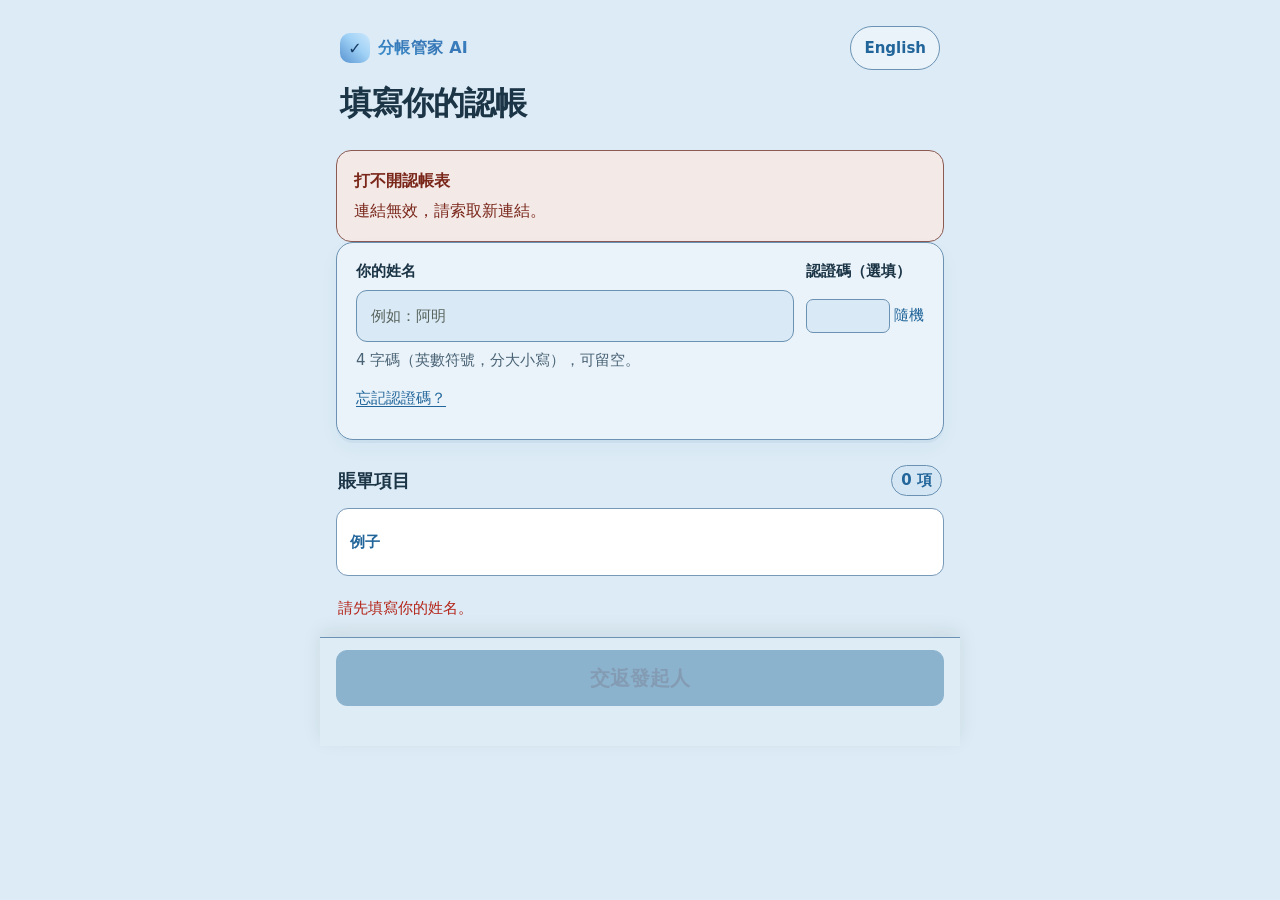
==== claim.html @ b89db708 "Add numbered labels to receipt entry methods" ====
<!doctype html>
<html lang="zh-HK">
<head>
  <meta charset="utf-8">
  <meta name="viewport" content="width=device-width, initial-scale=1, viewport-fit=cover">
  <meta name="theme-color" content="#3f94d0">
  <meta name="description" content="在手機上填寫賬單項目認帳，按一下就交返發起人。">
  <meta name="apple-mobile-web-app-capable" content="yes">
  <meta name="mobile-web-app-capable" content="yes">
  <meta name="apple-mobile-web-app-title" content="分帳管家">
  <title>賬單認帳｜分帳管家 AI</title>
  <link rel="manifest" href="./manifest.webmanifest?v=v182-step-one-method-badges-20261117">
  <link rel="apple-touch-icon" href="./icons/apple-touch-icon.png" sizes="180x180">
  <link rel="icon" href="./icons/icon.svg" type="image/svg+xml">
  <link rel="icon" href="./icons/favicon-32.png" type="image/png" sizes="32x32">
  <link rel="icon" href="./icons/favicon-16.png" type="image/png" sizes="16x16">
  <link rel="shortcut icon" href="./icons/favicon.ico" type="image/x-icon">
  <style>
    :root {
      color-scheme: light;
      --green: #3f94d0;
      --green-dark: #21659a;
      --green-soft: #d8eaf6;
      --ink: #1b3446;
      --muted: #496275;
      --line: #6b92b3;
      --paper: #eaf3f9;
      --page: #dcebf5;
      --danger: #b42318;
      font-family: -apple-system, BlinkMacSystemFont, "Segoe UI", "Noto Sans HK", "PingFang HK", sans-serif;
    }
    * { box-sizing: border-box; }
    html { background: var(--page); }
    body { margin: 0; color: var(--ink); background: var(--page); -webkit-font-smoothing: antialiased; }
    button, input, textarea, select { font: inherit; }
    .page { width: min(100%, 640px); margin: 0 auto; padding: 0 16px calc(28px + env(safe-area-inset-bottom)); }
    .hero { padding: calc(22px + env(safe-area-inset-top)) 4px 18px; }
    .hero-top { display: flex; align-items: center; justify-content: space-between; gap: 12px; }
    .language-toggle { min-height: 40px; padding: 8px 12px; border: 1px solid var(--line); border-radius: 999px; color: var(--green-dark); background: white; font-size: 13px; font-weight: 750; cursor: pointer; }
    .brand { display: inline-flex; align-items: center; gap: 8px; color: var(--green-dark); font-size: 13px; font-weight: 800; letter-spacing: .02em; }
    .brand-mark { display: grid; place-items: center; width: 30px; height: 30px; border-radius: 10px; background: var(--green); color: white; font-size: 16px; }
    h1 { margin: 14px 0 6px; font-size: clamp(25px, 7vw, 32px); line-height: 1.2; letter-spacing: -.03em; }
    .hero .activity-title { margin: 0 0 4px; color: var(--green-dark); font-size: 15px; font-weight: 800; line-height: 1.45; overflow-wrap: anywhere; }
    .hero .expiry-countdown { margin: 0; color: #21659a; font-size: 15px; font-weight: 750; line-height: 1.5; }
    .expired-panel { margin: 0 0 14px; padding: 17px; color: #7a271a; border: 1px solid #b56b61; border-radius: 15px; background: #f3e9e7; line-height: 1.6; }
    .expired-panel strong { display: block; margin-bottom: 4px; }
    .hero p { margin: 0; color: var(--muted); font-size: 15px; line-height: 1.55; }
    .panel { margin: 0 0 14px; padding: 18px; border: 1px solid var(--line); border-radius: 18px; background: var(--paper); box-shadow: 0 5px 18px rgba(19, 53, 38, .045); }
    .notice { display: flex; gap: 11px; align-items: flex-start; color: #305b48; background: var(--green-soft); border-color: #c8e6d5; font-size: 15px; line-height: 1.55; }
    .notice .icon { flex: 0 0 auto; font-size: 18px; }
    .field-label, legend { display: block; margin: 0 0 8px; font-size: 15px; font-weight: 750; }
    .hint { margin: 7px 0 0; color: var(--muted); font-size: 15px; line-height: 1.5; }
    .quantity-unit-fields { display: grid; gap: 7px; }
    .quantity-unit-labels, .qty-row { display: grid; grid-template-columns: minmax(0, 1fr) minmax(92px, 28%); align-items: end; gap: 9px; }
    .quantity-unit-labels .field-label { margin: 0; }
    .qty-row .qty-control { min-width: 0; }
    .name-input, .qty-input, .preview {
      width: 100%; min-height: 48px; border: 1px solid #b9c9c0; border-radius: 12px; background: white; color: var(--ink);
      outline: none; transition: border-color .15s, box-shadow .15s;
    }
    .name-input, .qty-input { padding: 12px 13px; font-size: 16px; }
    .name-input:focus, .qty-input:focus, .preview:focus { border-color: var(--green); box-shadow: 0 0 0 3px rgba(8,127,91,.13); }
    .items-heading { display: flex; align-items: center; justify-content: space-between; gap: 10px; margin: 22px 2px 10px; }
    .items-heading h2 { margin: 0; font-size: 17px; }
    .count { flex: 0 0 auto; padding: 5px 9px; border-radius: 999px; color: var(--green-dark); background: var(--green-soft); font-size: 12px; font-weight: 750; }
    .session-note { margin: 0 2px 10px; color: #21659a; font-size: 15px; line-height: 1.5; }
    .same-link-result { position: fixed; top: 0; left: 0; z-index: 40; width: 100%; height: 100dvh; min-height: 0; border: 0; border-radius: 0; background: white; }
    .result-add-person-panel { position: fixed; right: 0; bottom: 0; left: 0; z-index: 50; padding: 10px 14px calc(10px + env(safe-area-inset-bottom)); border-top: 1px solid #c4ddf0; background: rgba(237,245,252,.98); box-shadow: 0 -4px 16px rgba(41,78,122,.12); }
    .result-add-person-panel[hidden] { display: none; }
    .result-add-person-inner { display: flex; align-items: center; gap: 12px; max-width: 640px; margin: 0 auto; }
    .result-add-person-copy { flex: 1; min-width: 0; }
    .result-add-person-title { display: block; color: #2f6a99; font-size: 15px; font-weight: 850; }
    .result-add-person-description { margin: 3px 0 0; color: #294e73; font-size: 15px; line-height: 1.4; }
    .result-add-person-panel .button { flex: 0 0 auto; min-height: 44px; padding: 8px 12px; white-space: nowrap; }
    .result-add-person-panel .result-language-toggle { flex: 0 0 auto; min-height: 44px; padding: 7px 9px; font-size: 15px; }
    @media (max-width: 440px) { .result-add-person-inner { gap: 8px; } .result-add-person-panel .button { min-width: 86px; padding: 8px 9px; font-size: 15px; } }
    .revision-panel { padding: 18px; margin-bottom: 16px; border: 1px solid #bd963d; border-radius: 15px; background: #fff8e6; color: #66491a; line-height: 1.6; }
    .revision-panel h2 { margin: 0 0 8px; font-size: 19px; }
    .revision-panel p { margin: 0 0 12px; }
    .revision-panel #return-main-app { display: block; width: 100%; margin-top: 10px; text-align: center; text-decoration: none; }
    .revision-panel .add-another-person-button { display: block; width: auto; min-height: 44px; margin: 2px 0 0 auto; padding: 8px 0; font-size: 15px; font-weight: 700; }
    .revision-actions { margin-bottom: 14px; }
    .revision-actions .button { width: 100%; }
    .name-input[readonly] { background: #eef3ef; color: #365044; }
    .identity-row { display: grid; grid-template-columns: minmax(0, 1fr) 118px; gap: 12px; align-items: end; }
    .identity-row.legacy-code { grid-template-columns: minmax(0, 1fr) minmax(128px, 44%); }
    .identity-row.editing { grid-template-columns: minmax(0, 1fr); }
    .identity-row > div { min-width: 0; }
    .identity-row .field-label { min-height: 22px; margin-bottom: 6px; font-size: 15px; }
    .code-label-row { display: flex; align-items: center; justify-content: space-between; gap: 4px; }
    .code-label-row .field-label { margin-bottom: 6px; font-size: 15px; white-space: nowrap; }
    .code-input-row { display: flex; min-height: 52px; align-items: center; gap: 4px; }
    .text-action { display: inline-flex; min-height: 44px; align-items: center; justify-content: center; border: 0; padding: 4px 0; background: transparent; color: #21659a; font-size: 15px; line-height: 1.4; cursor: pointer; text-decoration: underline; text-underline-offset: 3px; }
    .text-action:focus-visible { outline: 3px solid rgba(41,78,122,.3); outline-offset: 2px; border-radius: 3px; }
    .code-input-row .text-action { flex: 0 0 auto; font-size: 15px; text-decoration: none; }
    .identity-row .pin-input { flex: 0 0 84px; width: 84px; min-height: 34px; height: 34px; border-radius: 7px; padding: 5px 8px; text-align: center; font: 16px/1.2 ui-monospace, SFMono-Regular, Menlo, monospace; letter-spacing: normal; font-variant-numeric: tabular-nums; background-image: none; }
    .identity-row .legacy-password { width: 100%; min-height: 52px; padding: 13px 10px; font-size: 16px; letter-spacing: normal; }
    .identity-tools, .recovery-tools { display: flex; align-items: center; gap: 14px; flex-wrap: wrap; margin-top: 5px; }
    .identity-hint { margin-top: 7px; font-size: 15px; }
    .identity-feedback { margin: 7px 0 0; color: var(--danger); font-size: 15px; line-height: 1.5; }
    .identity-feedback:empty { display: none; }
    .recovery-tools { padding-top: 5px; }
    .recovery-details { margin-top: 10px; font-size: 15px; color: var(--muted); }
    .recovery-details summary { cursor: pointer; }
    .recovery-details .field-label { margin-top: 10px; font-size: 15px; }
    .auth-actions { display: flex; gap: 10px; margin-top: 12px; }
    .auth-actions .button { flex: 1; }
    .auth-status { color: #b42318; font-size: 15px; line-height: 1.5; }
    .item-list { display: grid; gap: 11px; }
    .item-card { padding: 15px; border: 1px solid var(--line); border-radius: 15px; background: white; }
    .item-heading { display: flex; align-items: flex-start; gap: 11px; }
    .item-id { flex: 0 0 auto; display: grid; place-items: center; width: 35px; height: 35px; border-radius: 11px; background: #edf4ef; color: var(--green-dark); font-size: 15px; font-weight: 850; }
    .item-title { min-width: 0; margin: 1px 0 0; font-size: 16px; line-height: 1.4; overflow-wrap: anywhere; }
    .item-original { margin: 5px 0 0 46px; color: var(--muted); font-size: 15px; line-height: 1.5; overflow-wrap: anywhere; }
    .item-meta { margin: 4px 0 0 46px; color: var(--muted); font-size: 15px; }
    fieldset { min-width: 0; margin: 15px 0 12px; padding: 0; border: 0; }
    legend { margin-bottom: 8px; font-size: 15px; color: var(--muted); }
    .qty-input { flex: 1; min-width: 0; }
    .form-feedback { min-height: 19px; margin: 9px 2px 0; color: var(--danger); font-size: 15px; line-height: 1.4; }
    .preview-panel { margin-top: 18px; }
    .preview-title { margin: 0 0 5px; font-size: 17px; }
    .preview-subtitle { margin: 0 0 12px; color: var(--muted); font-size: 15px; line-height: 1.5; }
    .preview { min-height: 150px; padding: 12px; resize: vertical; font-family: ui-monospace, SFMono-Regular, Menlo, monospace; font-size: 14px; line-height: 1.6; }
    .actions { display: grid; grid-template-columns: minmax(0, 1fr) auto minmax(0, 1fr); gap: 9px; margin-top: 12px; }
    .button { min-height: 48px; padding: 11px 10px; border: 1px solid var(--green); border-radius: 12px; color: var(--green-dark); background: white; font-size: 14px; font-weight: 750; cursor: pointer; -webkit-tap-highlight-color: transparent; }
    .button.primary { color: white; background: var(--green); }
    .button:active { transform: scale(.985); }
    .button:disabled { opacity: .45; cursor: not-allowed; transform: none; }
    .share-help { margin: 11px 2px 0; color: var(--muted); font-size: 15px; line-height: 1.55; }
    .load-error { padding: 17px; color: #7a271a; border: 1px solid #f4c7c3; border-radius: 15px; background: #fff4f2; line-height: 1.6; }
    .load-error strong { display: block; margin-bottom: 4px; }
    .footer { padding: 8px 4px 0; color: #73817b; text-align: center; font-size: 11px; line-height: 1.5; }
    .toast { position: fixed; z-index: 10; left: 50%; bottom: calc(18px + env(safe-area-inset-bottom)); width: max-content; max-width: calc(100% - 32px); padding: 12px 16px; transform: translateX(-50%); border-radius: 12px; color: white; background: #173c2e; box-shadow: 0 8px 26px rgba(0,0,0,.2); font-size: 14px; font-weight: 700; }
    [hidden] { display: none !important; }
    @media (max-width: 380px) {
      .panel { padding: 15px; }
      .actions { grid-template-columns: 1fr; }
    }

    /* Mobile-first, high-contrast blue-gray surfaces for friend links. */
    :root {
      --green: #3f94d0;
      --green-dark: #21659a;
      --green-soft: #d8eaf6;
      --ink: #1b3446;
      --muted: #496275;
      --line: #6b92b3;
      --paper: #eaf3f9;
      --page: #dcebf5;
    }
    html, body { background: var(--page); }
    body { color: var(--ink); }
    .page { padding-right: 16px; padding-left: 16px; }
    .hero { padding-top: calc(26px + env(safe-area-inset-top)); padding-bottom: 22px; }
    .hero-top { min-width: 0; }
    .language-toggle {
      min-height: 44px; padding: 9px 13px; border: 1px solid var(--line);
      color: var(--green-dark); background: var(--paper); font-size: 15px;
    }
    .brand { color: var(--green-dark); }
    h1 { color: var(--ink); font-weight: 800; }
    .hero p { color: var(--muted); }
    .panel {
      margin-bottom: 16px; padding: 19px; border: 1px solid var(--line);
      border-radius: 17px; background: var(--paper);
      box-shadow: 0 3px 0 rgba(50, 111, 174, .07), 0 8px 20px rgba(50, 111, 174, .04);
    }
    .notice {
      color: #254b3a; background: #e7eee9; border-color: #5a9271;
      font-size: 15px; line-height: 1.6;
    }
    .field-label, legend { color: var(--ink); font-size: 15px; font-weight: 750; }
    .hint { color: var(--muted); font-size: 15px; }
    .name-input, .qty-input, .preview {
      border: 1px solid #86b0d8; border-radius: 11px;
      background: #fff; color: var(--ink);
    }
    .name-input, .qty-input { min-height: 52px; padding: 13px 14px; font-size: 16px; }
    .name-input::placeholder, .qty-input::placeholder { color: #58645d; opacity: 1; }
    .name-input:focus, .qty-input:focus, .preview:focus {
      border-color: var(--green); box-shadow: 0 0 0 3px rgba(50,111,174,.2);
    }
    .items-heading { margin-top: 25px; margin-bottom: 12px; }
    .items-heading h2, .preview-title { color: var(--ink); font-size: 18px; font-weight: 800; }
    .count { color: var(--green-dark); background: #dce8e0; font-size: 15px; }
    .item-list { gap: 13px; }
    .item-card {
      padding: 16px; border: 1px solid #91afd0; border-radius: 14px;
      background: #fff; box-shadow: 0 2px 0 rgba(50, 111, 174, .06);
    }
    .claim-mode-fieldset { margin: 13px 0 12px; }
    .claim-mode-fieldset legend { margin-bottom: 7px; color: var(--muted); font-size: 15px; }
    .claim-mode-switch { display: grid; grid-template-columns: repeat(3, minmax(0, 1fr)); gap: 7px; }
    .claim-mode-option { min-height: 44px; padding: 8px 5px; border: 1px solid #86b0d8; border-radius: 10px; color: #21659a; background: #fff; font-size: 15px; font-weight: 750; cursor: pointer; }
    .claim-mode-option[aria-pressed="true"] { border-color: #21659a; color: #fff; background: #2b6f9f; box-shadow: inset 0 0 0 1px #21659a; }
    .claim-mode-option:focus-visible, .claim-examples summary:focus-visible { outline: 3px solid rgba(50,111,174,.35); outline-offset: 2px; }
    .claim-mode-hint { min-height: 20px; margin: 7px 0 0; color: var(--muted); font-size: 15px; line-height: 1.45; }
    .claim-examples { margin: 0 0 13px; padding: 11px 13px; border: 1px solid #789ab9; border-radius: 12px; background: #fff; color: var(--ink); }
    .claim-examples summary { display: flex; min-height: 44px; align-items: center; color: #21659a; font-size: 15px; font-weight: 800; cursor: pointer; }
    .claim-examples-content { padding-top: 7px; font-size: 15px; line-height: 1.55; }
    .claim-examples-content p { margin: 0 0 8px; }
    .claim-examples-content p:last-child { margin-bottom: 0; }
    .qty-input:disabled, .unit-select:disabled { color: #5e6b73; background: #e9eef2; opacity: 1; }
    .item-heading { gap: 12px; }
    .item-id {
      width: 38px; height: 38px; border: 1px solid var(--green-dark);
      border-radius: 10px; background: #dce8e0; color: var(--green-dark);
      font-size: 15px; font-weight: 850;
    }
    .item-title { color: var(--ink); font-weight: 700; overflow-wrap: anywhere; word-break: normal; }
    .item-original, .item-meta { color: var(--muted); overflow-wrap: anywhere; word-break: normal; }
    legend { color: var(--muted); }
    .qty-row { gap: 10px; }
    .form-feedback { font-size: 15px; }
    .preview-panel { margin-top: 20px; }
    .preview-subtitle { color: var(--muted); font-size: 15px; }
    .preview { min-height: 160px; padding: 13px; font-size: 16px; overflow-wrap: anywhere; }
    .actions { gap: 10px; margin-top: 14px; }
    .button {
      min-height: 50px; padding: 12px 11px; border: 1px solid var(--green-dark);
      border-radius: 11px; color: var(--green-dark); background: #fff;
      font-size: 15px; font-weight: 800; overflow-wrap: anywhere;
    }
    .button.primary { border-color: #2b6f9f; color: #fff; background: #2b6f9f; }
    .button:focus-visible, .language-toggle:focus-visible {
      outline: 3px solid rgba(50,111,174,.35); outline-offset: 2px;
    }
    .share-help { color: var(--muted); font-size: 15px; }
    .load-error { border-color: #8b5a53; background: #f3e9e7; }
    .footer { color: #4d5a53; }
    @media (max-width: 380px) {
      .page { padding-right: 12px; padding-left: 12px; }
      .panel { padding: 15px; }
      .actions { grid-template-columns: 1fr; }
      .item-original, .item-meta { margin-left: 0; }
    }
    /* Shared-link pages use blue as their primary accent, distinct from the green main app. */
    .button.primary:not(:disabled), .brand-mark {
      background-image: linear-gradient(to top right, #5793d1 0%, #9ed0f5 55%, #cde8fd 100%);
      background-color: #9ed0f5;
      border-color: #729fd3;
    }
    @supports ((-webkit-background-clip: text) or (background-clip: text)) {
      #brand-name {
        background-image: linear-gradient(to top right, #3f94d0 0%, #3676b6 55%, #3d82c1 100%);
        -webkit-background-clip: text;
        background-clip: text;
        color: transparent;
        -webkit-text-fill-color: transparent;
      }
    }
    .unit-select {
      width: 100%; min-width: 0; max-width: none; min-height: 52px;
      padding: 12px 23px 12px 10px; border: 1px solid #86b0d8; border-radius: 11px;
      background-color: #edf4fc; color: var(--green-dark); font-size: 16px; font-weight: 650;
      appearance: none; -webkit-appearance: none;
      background-image: url("data:image/svg+xml,%3Csvg xmlns='http://www.w3.org/2000/svg' width='12' height='12' viewBox='0 0 12 12'%3E%3Cpath d='m3 4.5 3 3 3-3' fill='none' stroke='%23326fae' stroke-width='1.6' stroke-linecap='round' stroke-linejoin='round'/%3E%3C/svg%3E");
      background-repeat: no-repeat; background-position: right 10px center; cursor: pointer;
    }
    .unit-select:not(.has-unit) { color: transparent; }
    .unit-select.has-unit { width: 100%; min-width: 0; }
    .unit-select:focus-visible { outline: 3px solid rgba(50,111,174,.2); outline-offset: 1px; }
    .unit-select option { color: var(--ink); background: #fff; }
    .unit-select option:disabled { color: #6f7f73; }
    .notice:not(.error) { color: #294f73; background: #edf5fc; border-color: #c4ddf0; }
    .notice:not(.error) .icon, .notice:not(.error) strong { color: #2f6a99; }
    /* Claim flow: blue identifies item information and supporting/copy actions. */
    .count {
      color: #21659a; background: #f0f7fd; border: 1px solid #8fb3d2;
    }
    .item-card { border-color: #8fb3d2; }
    .item-id {
      border-color: #7fa9cf; background: #f0f7fd; color: #21659a;
    }
    .preview-panel { background: #fff; border-color: #8fb3d2; }
    #copy-button:not(:disabled) {
      color: #21659a; background: #f6f9fd; border-color: #7fa9cf;
    }
    #copy-button:not(:disabled):hover { background: #f0f7fd; }
    .reply-choice-divider { display: flex; align-items: center; justify-content: center; color: var(--muted); font-size: 15px; font-weight: 600; line-height: 1.5; }
    /* Lighter green fills need dark labels for readable contrast. */
    .button.primary, .brand-mark { color: #173c63; }
    .submit-dock {
      position: sticky; bottom: 0; z-index: 8;
      margin: 18px -16px 0; padding: 12px 16px calc(12px + env(safe-area-inset-bottom));
      background: color-mix(in srgb, var(--page) 94%, #fff);
      border-top: 1px solid var(--line);
      box-shadow: 0 -6px 18px rgba(23, 35, 31, .08);
    }
    .submit-main {
      width: 100%; min-height: 56px; font-size: 20px; font-weight: 850;
    }
    .submit-status { min-height: 1.35em; margin: 8px 0 0; text-align: center; font-size: 15px; font-weight: 750; line-height: 1.45; color: var(--green-dark); }
    .submit-status.error { color: var(--danger); }
    .fallback-panel { margin-top: 8px; }
    .fallback-panel summary {
      cursor: pointer; font-size: 16px; font-weight: 800; color: #21659a;
    }
    .fallback-panel summary:focus-visible { outline: 3px solid rgba(41, 78, 122, .35); outline-offset: 3px; }
    #share-button:not(:disabled) {
      color: #21659a; background: #f6f9fd; border-color: #7fa9cf;
    }
    #share-button:not(:disabled):hover { background: #f0f7fd; }
    .qty-control { position: relative; flex: 1; min-width: 0; }
    .qty-control.picker-open { z-index: 30; }
    .qty-control .qty-input { width: 100%; padding-right: 58px; }
    .qty-picker-trigger {
      position: absolute; top: 50%; right: 7px; z-index: 2; transform: translateY(-50%);
      display: grid; place-items: center; width: 36px; height: 36px; padding: 0;
      border: 1px solid #7fa9cf; border-radius: 9px; color: #21659a; background: #f0f7fd;
      font-size: 18px; font-weight: 850; line-height: 1; cursor: pointer;
      touch-action: manipulation; -webkit-tap-highlight-color: transparent;
    }
    .qty-picker-trigger:focus-visible { outline: 3px solid rgba(41,78,122,.35); outline-offset: 2px; }
    .qty-picker {
      position: absolute; top: calc(100% + 5px); right: 0; z-index: 20;
      width: 88px; max-height: 200px; padding: 4px; overflow-y: auto;
      overscroll-behavior: contain; -webkit-overflow-scrolling: touch; touch-action: pan-y;
      border: 1px solid #7fa9cf; border-radius: 10px; background: #fff;
      box-shadow: 0 8px 20px rgba(23,35,31,.18);
    }
    .qty-picker-option {
      display: flex; align-items: center; justify-content: center; width: 100%; height: 38px; min-height: 38px; padding: 0;
      border: 0; border-radius: 7px; color: #21659a; background: transparent;
      font-size: 16px; font-weight: 750; cursor: pointer; touch-action: manipulation;
    }
    .qty-picker-option[aria-pressed="true"], .qty-picker-option:hover, .qty-picker-option:focus-visible {
      color: #203f67; background: #f0f7fd; outline: none;
    }
    @media (max-width: 380px) {
      .submit-dock { margin-left: -12px; margin-right: -12px; }
    }
    /* Dark, 1px outlines make the blue friend-link surfaces easier to distinguish. */
    .panel, .item-card, .preview-panel, .qty-picker { border-color: #6b92b3; }
    .panel, .item-card, .qty-picker { background-color: #eaf3f9; }
    .name-input, .qty-input, .preview, .unit-select { border-color: #6b92b3; background-color: #d9e9f5; }
    .name-input:focus, .qty-input:focus, .preview:focus, .unit-select:focus-visible { border-color: #2b5879; box-shadow: 0 0 0 2px rgba(51, 78, 104, .28); }
    .unit-select { background-image: url("data:image/svg+xml,%3Csvg xmlns='http://www.w3.org/2000/svg' width='12' height='12' viewBox='0 0 12 12'%3E%3Cpath d='m3 4.5 3 3 3-3' fill='none' stroke='%23334e68' stroke-width='1.6' stroke-linecap='round' stroke-linejoin='round'/%3E%3C/svg%3E"); }
    .notice:not(.error) { background: #deedf7; border-color: #6b92b3; }
    .count, .item-id { background: #d4e6f3; border-color: #6b92b3; }
    .name-input[readonly] { background: #d9e9f5; color: #2b5879; }
    .language-toggle, .button:not(.primary) { border-color: #6b92b3; background: #eaf3f9; }
    #copy-button:not(:disabled), #share-button:not(:disabled) { background: #d9e9f5; border-color: #6b92b3; }
    #copy-button:not(:disabled):hover, #share-button:not(:disabled):hover { background: #cfe2f1; }
    .button:focus-visible, .language-toggle:focus-visible, .qty-picker-trigger:focus-visible { outline: 2px solid #2b5879; outline-offset: 2px; }
    .qty-picker-trigger { background: #d4e6f3; border-color: #6b92b3; }
    .qty-picker-option[aria-pressed="true"], .qty-picker-option:hover, .qty-picker-option:focus-visible { background: #d4e6f3; }
    .result-add-person-panel { border-top-color: #6b92b3; background: rgba(193, 207, 219, .98); }
  </style>
  <!-- UI Refresh: visual-only layer. Remove this line to restore the original appearance. -->
  <link rel="stylesheet" href="./ui-refresh.css?v=v182-step-one-method-badges-20261117">
</head>
<body>
  <div class="page">
    <header class="hero">
      <div class="hero-top">
        <div class="brand"><span class="brand-mark" aria-hidden="true">✓</span><span id="brand-name">分帳管家 AI</span></div>
        <button id="language-toggle" class="language-toggle" type="button" aria-label="Switch language">English</button>
      </div>
      <h1 id="page-title">填寫你的認帳</h1>
      <p id="activity-title" class="activity-title" hidden></p>
      <p id="expiry-countdown" class="expiry-countdown" hidden></p>
    </header>

    <main>
      <section id="expired-panel" class="expired-panel" role="status" hidden>
        <strong id="expired-title">活動連結已失效</strong>
        <span id="expired-description">已超過有效期限，不能再填寫認帳。請向發起人索取新連結。</span>
      </section>
      <section id="load-error" class="load-error" role="alert" hidden>
        <strong id="error-title">打不開這份認帳表</strong>
        <span id="error-description">連結資料不完整或格式不正確。請向發起人索取最新的認帳連結。</span>
      </section>

      <section id="claim-auth-panel" class="panel" hidden aria-labelledby="claim-auth-title">
        <h2 id="claim-auth-title" class="preview-title">修改認帳</h2>
        <div class="identity-row">
          <div>
            <label id="auth-name-label" class="field-label" for="auth-name">你的姓名</label>
            <input id="auth-name" class="name-input" type="text" maxlength="60" readonly autocomplete="off">
          </div>
          <div>
            <div class="code-label-row">
              <label id="auth-password-label" class="field-label" for="auth-password">認證碼（選填）</label>
            </div>
            <div class="code-input-row">
              <input id="auth-password" class="name-input pin-input" type="text" inputmode="text" maxlength="4" pattern="[!-~]{4}" autocomplete="off" aria-describedby="claim-auth-description" autocapitalize="none" spellcheck="false">
              <button id="auth-random-code" class="text-action" type="button" hidden>隨機</button>
            </div>
          </div>
        </div>
        <p id="claim-auth-description" class="hint identity-hint">4 字碼（英數符號，分大小寫），可留空。</p>
        <div class="identity-tools">
          <button id="auth-legacy-mode" class="text-action" type="button">使用舊密碼</button>
          <button id="auth-reset" class="text-action" type="button" aria-expanded="false" aria-controls="auth-recovery">忘記認證碼？</button>
        </div>
        <div id="auth-recovery" hidden>
          <div class="recovery-tools">
            <button id="auth-retry" class="text-action" type="button">再試一次</button>
            <button id="auth-new-name" class="text-action" type="button">重新填寫（另一暱稱）</button>
          </div>
          <details id="auth-code-row" class="recovery-details">
            <summary id="auth-owner-reset-label">已有發起人確認碼？</summary>
          <label id="auth-code-label" class="field-label" for="auth-setup-code">發起人確認碼</label>
          <input id="auth-setup-code" class="name-input" type="text" maxlength="128" autocomplete="off" autocapitalize="none" spellcheck="false">
            <p id="auth-code-hint" class="hint">填確認碼，再喺上面揀新認證碼。</p>
          </details>
        </div>
        <p id="claim-auth-status" class="auth-status" role="status" aria-live="polite"></p>
        <div class="auth-actions">
          <button id="auth-confirm" class="button primary" type="button">開啟認帳</button>
          <button id="auth-cancel" class="button" type="button">返回結果</button>
        </div>
      </section>
      <section id="revision-waiting" class="revision-panel" role="status" hidden>
        <h2 id="revision-waiting-title">認帳已修改，等候重新結算</h2>
        <p id="revision-waiting-description">發起人收到新認帳後會重新計算。結果更新後，仍會顯示喺同一條連結。</p>
        <button id="edit-claim-again" class="button" type="button">再次修改認帳</button>
        <a id="return-main-app" data-testid="return-main-app" class="button" href="./" hidden>返回主程式</a>
        <button id="add-another-person-waiting" class="text-action add-another-person-button" type="button" data-testid="add-another-person-waiting">同一手機新增另一位</button>
      </section>
      <div id="revision-actions" class="revision-actions" hidden>
        <button id="cancel-claim-edit" class="button" type="button">返回結果</button>
        <p id="revision-edit-hint" class="hint">保留同一姓名；重新提交會取代之前嘅認帳。</p>
      </div>
      <p id="claim-storage-warning" class="load-error" role="status" hidden>此瀏覽器未能保存填寫資料；重新開啟後可能需要再填。</p>
      <div id="claim-content" hidden>
        <form id="claim-form" novalidate>
          <section class="panel">
            <div class="identity-row">
              <div>
                <label id="person-label" class="field-label" for="person-name">你的姓名</label>
                <input id="person-name" class="name-input" type="text" maxlength="60" autocomplete="name" placeholder="例如：阿明" required>
              </div>
              <div id="first-password-fields">
                <div class="code-label-row">
                  <label id="first-password-label" class="field-label" for="claim-password">認證碼（選填）</label>
                </div>
                <div class="code-input-row">
                  <input id="claim-password" class="name-input pin-input" type="text" inputmode="text" maxlength="4" pattern="[!-~]{4}" autocomplete="off" aria-describedby="first-password-hint" autocapitalize="none" spellcheck="false">
                  <button id="random-code" class="text-action" type="button">隨機</button>
                </div>
              </div>
            </div>
            <p id="first-password-hint" class="hint identity-hint">4 字碼（英數符號，分大小寫），可留空。</p>
            <p id="person-hint" class="hint" hidden>填發起人認得的名字。</p>
            <div id="first-identity-tools" class="identity-tools">
              <button id="first-legacy-mode" class="text-action" type="button">使用舊密碼</button>
              <button id="first-forgot-code" class="text-action" type="button" aria-expanded="false" aria-controls="first-recovery">忘記認證碼？</button>
              <button id="first-retrieve" class="text-action" type="button" hidden>搵返認帳</button>
            </div>
            <p id="first-identity-status" class="identity-feedback" role="status" aria-live="polite"></p>
            <div id="first-recovery" hidden>
              <div class="recovery-tools">
                <button id="first-retry" class="text-action" type="button">再試一次</button>
                <button id="first-new-name" class="text-action" type="button">重新填寫（另一暱稱）</button>
              </div>
              <details id="first-code-row" class="recovery-details" hidden>
                <summary id="first-owner-reset-label">已有發起人確認碼？</summary>
                <label id="first-code-label" class="field-label" for="first-setup-code">發起人確認碼</label>
                <input id="first-setup-code" class="name-input" type="text" maxlength="128" autocomplete="off" autocapitalize="none" spellcheck="false">
                <p id="first-code-hint" class="hint">填確認碼，再喺上面揀新認證碼。</p>
              </details>
            </div>
          </section>

          <div class="items-heading">
            <h2 id="items-title">賬單項目</h2>
            <span id="item-count" class="count"></span>
          </div>
          <p id="session-note" class="session-note" hidden>填好後請保留此連結；主辦人計完帳，同一條連結會顯示結果。</p>
          <details id="claim-examples" class="claim-examples">
            <summary id="claim-examples-title">例子</summary>
            <div class="claim-examples-content">
              <p id="claim-example-unit"></p>
              <p id="claim-example-shared"></p>
            </div>
          </details>
          <section id="item-list" class="item-list" aria-label="賬單項目"></section>
          <p id="form-feedback" class="form-feedback" role="status" aria-live="polite"></p>

          <details id="fallback-panel" class="panel preview-panel fallback-panel">
            <summary id="fallback-summary">WhatsApp 後備</summary>
            <h2 id="preview-title" class="preview-title">認帳回覆預覽</h2>
            <p id="preview-subtitle" class="preview-subtitle">自動提交失敗時可用。</p>
            <textarea id="reply-preview" class="preview" readonly aria-label="認帳回覆文字預覽" placeholder="填姓名和數量後，回覆會顯示於此。"></textarea>
            <div class="actions">
              <button id="share-button" class="button" type="button" disabled>分享回覆</button>
              <span id="reply-choice-divider" class="reply-choice-divider">或</span>
              <button id="copy-button" class="button" type="button" disabled>複製回覆文字</button>
            </div>
            <p id="share-help" class="share-help">WhatsApp 打開草稿後，請按傳送。</p>
          </details>
        </form>
      </div>
    </main>

    <div id="submit-dock" class="submit-dock" hidden>
      <button id="submit-button" class="button primary submit-main" type="button" disabled>交返發起人</button>
      <p id="submit-status" class="submit-status" role="status" aria-live="polite"></p>
    </div>
  </div>
  <section id="result-add-person-panel" class="result-add-person-panel" role="region" aria-labelledby="result-add-person-title" hidden>
    <div class="result-add-person-inner">
      <div class="result-add-person-copy">
        <strong id="result-add-person-title" class="result-add-person-title">漏咗朋友？可補加另一位</strong>
        <p id="result-add-person-description" class="result-add-person-description">新朋友可用同一條連結填姓名和認帳；原有認帳不會被改。</p>
      </div>
      <button id="result-language-toggle" class="language-toggle result-language-toggle" type="button" aria-label="切換至 English">English</button>
      <button id="add-another-person" class="button primary" type="button" data-testid="add-another-person">新增一位</button>
    </div>
  </section>
  <div id="toast" class="toast" role="status" aria-live="polite" hidden></div>

  <script src="./share-config.js"></script>
  <script src="./bill-share-api.js?v=v107-code-focus-visible"></script>
  <script src="./claim-relay.js?v=v107-code-focus-visible"></script>
  <script src="./claim-revisions.js?v=v107-code-focus-visible"></script>
  <script>
    (() => {
      const loadError = document.getElementById('load-error');
      const content = document.getElementById('claim-content');
      const activityTitle = document.getElementById('activity-title');
      const expiryCountdown = document.getElementById('expiry-countdown');
      const expiredPanel = document.getElementById('expired-panel');
      const sessionNote = document.getElementById('session-note');
      const form = document.getElementById('claim-form');
      const itemList = document.getElementById('item-list');
      const itemCount = document.getElementById('item-count');
      const nameInput = document.getElementById('person-name');
      const feedback = document.getElementById('form-feedback');
      const preview = document.getElementById('reply-preview');
      const shareButton = document.getElementById('share-button');
      const copyButton = document.getElementById('copy-button');
      const submitButton = document.getElementById('submit-button');
      const submitStatus = document.getElementById('submit-status');
      const submitDock = document.getElementById('submit-dock');
      const fallbackPanel = document.getElementById('fallback-panel');
      const toastElement = document.getElementById('toast');
      const languageButton = document.getElementById('language-toggle');
      const resultLanguageButton = document.getElementById('result-language-toggle');
      let toastTimer;
      let items = [];
      let relayRoom = null;
      let linkMetadata = null;
      let isExpired = false;
      let expiryTimer = null;
      let sessionPollTimer = null;
      let sessionPollBusy = false;
      let serverTimeAnchorMs = null;
      let serverTimeAnchorPerf = null;
      let showingSharedResult = false;
      let renderedResultRevision = 0;
      let resultFrame = null;
      let latestSession = null;
      let editingClaim = false;
      let lockedClaimName = '';
      let submittedClaim = null;
      let pendingClaim = null;
      let friendStorageKey = '';
      let submitting = false;
      let lastSubmittedSignature = '';
      let authOpen = false;
      let authBusy = false;
      let authGeneration = 0;
      let authStatus = null;
      let authResetMode = false;
      let authLegacyMode = false;
      let firstStatus = null;
      let firstLegacyMode = false;
      let firstStatusGeneration = 0;
      let fillingAnotherName = false;
      let otherPendingClaims = [];
      let editToken = '';
      let editTokenExpiresAt = 0;
      let authorizedName = '';
      let restoredEditIntent = false;
      const authPanel = document.getElementById('claim-auth-panel');
      const authName = document.getElementById('auth-name');
      const authPassword = document.getElementById('auth-password');
      const authCode = document.getElementById('auth-setup-code');
      const authFeedback = document.getElementById('claim-auth-status');
      const firstPassword = document.getElementById('claim-password');
      const firstCode = document.getElementById('first-setup-code');
      const firstFeedback = document.getElementById('first-identity-status');
      const normalizeName = value => String(value || '').normalize('NFC').replace(/\s+/g, ' ').trim();
      const validRecognitionCode = value => value === '' || (value.length === 4 && /^[!-~]{4}$/.test(value));
      const quantityPickerValues = Array.from({ length: 50 }, (_, index) => String(index + 1));
      const unitOptions = [
        { id: 'portion', zh: '份', en: 'portions', aliases: ['份', 'portion', 'portions', 'share', 'shares', 'serving', 'servings', 'serving(s)'] },
        { id: 'cup', zh: '杯', en: 'cups', aliases: ['杯', 'cup', 'cups', 'cup(s)'] },
        { id: 'bowl', zh: '碗', en: 'bowls', aliases: ['碗', 'bowl', 'bowls', 'bowl(s)'] },
        { id: 'piece', zh: '件', en: 'pieces', aliases: ['件', '個', '隻', '支', '條', 'piece', 'pieces', 'piece(s)', 'pc', 'pcs'] },
        { id: 'plate', zh: '碟', en: 'plates', aliases: ['碟', '盤', 'plate', 'plates', 'plate(s)', 'dish', 'dishes'] },
        { id: 'bottle', zh: '瓶', en: 'bottles', aliases: ['瓶', 'bottle', 'bottles', 'bottle(s)'] },
        { id: 'can', zh: '罐', en: 'cans', aliases: ['罐', 'can', 'cans', 'can(s)'] },
        { id: 'pack', zh: '包', en: 'packs', aliases: ['包', 'pack', 'packs', 'pack(s)'] },
        { id: 'skewer', zh: '串', en: 'skewers', aliases: ['串', 'skewer', 'skewers', 'skewer(s)'] }
      ];
      const unitDefinition = unit => unitOptions.find(option => option.aliases.includes(String(unit || '').trim().toLowerCase()));
      const unitLabel = (unit, lang = language) => {
        const definition = unitDefinition(unit);
        return definition ? definition[lang === 'en' ? 'en' : 'zh'] : String(unit || '');
      };
      const messages = {
        'zh-HK': {
          title: '填寫你的認帳',
          activity: title => `活動：${title}`,
          checkingExpiry: '正在連線核對連結有效期…',
          expiresIn: remaining => `連結有效期：${remaining}`,
          expiredCountdown: '連結已到期', expiredTitle: '活動連結已失效',
          expiredDescription: '已超過有效期限，不能再填寫認帳。請向發起人索取新連結。',
          daysUnit: '日', hoursUnit: '小時', minutesUnit: '分', lessThanMinute: '少於 1 分鐘',
          errorTitle: '打不開認帳表', errorDescription: '連結無效，請索取新連結。',
          personLabel: '你的姓名', namePlaceholder: '例如：阿明', nameHint: '填發起人認得的名字。',
          items: '賬單項目', preview: '認帳回覆預覽', previewSubtitle: '提交未成功可用。',
          modeLabel: '點樣分？', modes: { personal: '按單位', shared: '共享', none: '冇叫' },
          personalHint: '選單位後填實際數量；留空數量按 1 單位。單位和數量都留空就不收費。',
          sharedHint: '留空會由共享者平分；填份數會先計你的一份，餘額只由其他共享者分。', noCallHint: '此項不收費。',
          qtyPlaceholder: mode => mode === 'shared' ? '留空＝平分' : '留空＝1 單位', qtyLabel: mode => mode === 'shared' ? '共享份數（可留空）' : '數量',
          chooseUnit: '請先選實際單位，或改選共享。', sharedZero: '共享份數請填大於 0 的數字；留空會平均分，冇叫請選「冇叫」。', sharedNoUnit: '共享不需要單位，請只填份數。',
          personalUnavailable: '此項沒有已核對的實際數量，請選「共享」或先補上單位資料。',
          examplesTitle: '例子', exampleUnit: '奶茶共 3 杯，每杯 HK$50：一人按單位認 2 杯，付 HK$100；另外 2 人選共享，平分餘下 HK$50，各付 HK$25。',
          exampleShared: '披薩共 6 份、HK$60，6 人選共享；一人填 2 份，先付 HK$20，餘下 HK$40 由另外 5 人平分，各付 HK$8。',
          unitField: '單位', sessionNote: '填好後請保留此連結；主辦人計完帳，同一條連結會顯示結果。',
          previewPlaceholder: '填姓名和數量後，回覆會顯示於此。', previewLabel: '認帳回覆文字預覽',
          or: '或', share: '分享回覆', copy: '複製回覆文字', shareHelp: 'WhatsApp 開啟後請按傳送。',
          fallbackSummary: 'WhatsApp 後備',
          submit: '交返發起人', submitting: '正在交返…', submittedToast: '已交返發起人',
          submitted: '已提交；發起人 12 小時內開啟分帳頁即可收到。修改後可重交。',
          editTitle: '修改你的認帳', resubmit: '重新提交', cancelEdit: '返回結果', cancelWaiting: '返回等候頁', editAgain: '再次修改認帳', returnMainApp: '返回主程式',
          waitingTitle: '認帳已修改，等候重新結算', initialWaitingTitle: '認帳已提交，等候結算', waitingDescription: '發起人收到新認帳後會重新計算。結果更新後，仍會顯示喺同一條連結。',
          sameDeviceAddPerson: '同一手機新增另一位',
          addPersonTitle: '漏咗朋友？可補加另一位', addPersonDescription: '新朋友可用同一條連結填姓名和認帳；原有認帳不會被改。發起人收到後會重新計算。', addPersonButton: '新增一位',
          editHint: '保留同一姓名；重新提交會取代之前嘅認帳。', storageWarning: '此瀏覽器未能保存填寫資料；重新開啟後可能需要再填。', clearClaim: '取消之前所有認帳',
          authTitle: '修改認帳', authDescription: '4 字碼（英數符號，分大小寫），可留空。', password: '舊密碼', recognitionCode: '認證碼（選填）', newCode: '新認證碼', passwordHint: '4 字碼（英數符號，分大小寫），可留空。', legacyHint: '用返之前設定嘅密碼。', noCodeHint: '之前冇設認證碼，留空就可以開啟。', pinHint: '填返之前設定嘅 4 字碼。',
          confirmPassword: '開啟認帳', setPassword: '重設並開啟', checkingPassword: '正在核對…', resetPassword: '忘記認證碼？', codeLabel: '發起人確認碼', codeHint: '填確認碼，再喺上面揀新認證碼。', initialCodeHint: '填確認碼，再喺上面揀新認證碼。', ownerReset: '已有發起人確認碼？', randomCode: '隨機', useLegacy: '使用舊密碼', useCode: '使用認證碼', retryCode: '再試一次', anotherName: '重新填寫（另一暱稱）', retrieve: '搵返認帳', knownName: '呢個名已有認帳；用返認證碼，或者搵返再修改。', anotherNameHint: '請用另一個暱稱；原本嘅認帳唔會改。',
          pinInvalid: '填 4 字碼（不含空格），或留空。', pinRequired: '請填返 4 字碼。', passwordShort: '舊密碼至少 8 個字。', passwordWrong: '姓名或認證碼唔啱，再試一次。', legacyWrong: '舊密碼唔啱，再試一次。', approvalNeeded: '要重設嘅話，先向發起人拎確認碼。', protectionNeeded: '服務未準備好，請發起人更新連結。', authNetwork: '暫時連唔到，請再試。', authExpired: '修改時限已過，請再開啟認帳。', noProtectedSession: '呢條舊連結唔支援修改，請向發起人拎新連結。', tooManyPasswords: seconds => `試得太多，${Math.ceil(seconds / 60)} 分鐘後再試。`,
          submitFail: '暫時未能提交，請重試或用 WhatsApp 後備。',
          rateLimit: '提交人數太多，請稍後重試。',
          tooLarge: '回覆太長，請用 WhatsApp 後備。',
          noRoom: '此連結不能提交，請索取新連結或用 WhatsApp。',
          noCrypto: '請用 HTTPS 開啟連結。',
          itemCount: n => `${n} 項`, original: text => `單據原文：${text}`, total: (n, unit) => `單據共 ${n} ${unit}`,
          unitLabel: '單位', noUnit: '選擇單位', qtyAria: (id, name) => `${id} ${name} 數量`,
          needName: '請先填寫你的姓名。', badName: '姓名請勿包含冒號或等號。',
          invalidNumber: name => `「${name}」請輸入正數、小數或分數，例如 1、0.5 或 1/2。`, negative: '數量不能是負數，請檢查輸入。',
          wrongUnit: (name, unit) => `「${name}」的單位請填「${unit}」，或只填數字代表份數。`,
          needClaim: '至少填一項數量。', copied: '已複製，請貼到 WhatsApp 傳回。', copyFail: '複製失敗，請選取預覽文字。',
          copyToWhatsapp: '已複製，請貼到 WhatsApp 傳回。', noShare: '此瀏覽器不支援分享；請複製回覆。', shareCancelled: '分享已取消，可複製回覆。',
          replyTitle: '認帳回覆', name: '姓名', claimed: '認帳項目', quantity: '認帳份數', actual: '實際數量', done: '已填妥，請傳給發起人。',
          quantityCount: n => `數量：${n}`
        },
        en: {
          title: 'Your items',
          activity: title => `Activity: ${title}`,
          checkingExpiry: 'Checking link expiry online…',
          expiresIn: remaining => `Link expires in: ${remaining}`,
          expiredCountdown: 'Link expired', expiredTitle: 'This activity link has expired',
          expiredDescription: 'The validity period has ended. You can no longer submit a reply. Ask the organizer for a new link.',
          daysUnit: 'd', hoursUnit: 'h', minutesUnit: 'm', lessThanMinute: 'less than 1 minute',
          errorTitle: 'This page could not be opened', errorDescription: 'Invalid link. Ask for a new one.',
          personLabel: 'Your name', namePlaceholder: 'For example: Alex', nameHint: 'Use a name the organizer recognizes.',
          items: 'Bill items', preview: 'Reply preview', previewSubtitle: 'Use if submission fails.',
          modeLabel: 'How to split?', modes: { personal: 'By unit', shared: 'Shared', none: 'Didn’t order' },
          personalHint: 'Choose a unit and enter the amount; blank means 1 unit. Leaving both blank costs nothing.',
          sharedHint: 'Blank means an equal split among sharers. Enter a share to pay that part first; only other sharers split the rest.', noCallHint: 'No charge for this item.',
          qtyPlaceholder: mode => mode === 'shared' ? 'Blank = equal' : 'Blank = 1 unit', qtyLabel: mode => mode === 'shared' ? 'Shares (optional)' : 'Quantity',
          chooseUnit: 'Choose an actual unit, or switch to Shared.', sharedZero: 'Enter a positive share, or leave it blank for an equal split. Choose Didn’t order to pay nothing.', sharedNoUnit: 'Shared claims do not use a unit; enter a share only.',
          personalUnavailable: 'No checked physical quantity is available. Choose Shared or add unit details first.',
          examplesTitle: 'Examples', exampleUnit: '3 milk teas at HK$50 each: one person claims 2 cups by unit and pays HK$100; 2 others share the remaining HK$50, HK$25 each.',
          exampleShared: 'A 6-portion pizza costs HK$60 and 6 people share it. One enters 2 portions and pays HK$20 first; the other 5 split HK$40, HK$8 each.',
          unitField: 'Unit', sessionNote: 'Keep this link after submitting. The organizer’s final result will appear here on the same link.',
          previewPlaceholder: 'Enter your name and quantities to see the reply here.', previewLabel: 'Reply preview',
          or: 'or', share: 'Share reply', copy: 'Copy reply text', shareHelp: 'Tap Send in WhatsApp.',
          fallbackSummary: 'WhatsApp fallback',
          submit: 'Send to organizer', submitting: 'Sending…', submittedToast: 'Sent to the organizer',
          submitted: 'Sent; the organizer receives it when opening the bill within 12 hours. Edit to resend.',
          editTitle: 'Edit your items', resubmit: 'Resubmit', cancelEdit: 'Back to result', cancelWaiting: 'Back to waiting page', editAgain: 'Edit items again', returnMainApp: 'Back to main app',
          waitingTitle: 'Items updated; waiting for recalculation', initialWaitingTitle: 'Items submitted; waiting for calculation', waitingDescription: 'The organizer will calculate your updated items. The result will appear on this same link.',
          sameDeviceAddPerson: 'Add another person',
          addPersonTitle: 'Forgot someone? Add another person', addPersonDescription: 'Use this same link to enter another name and their claims. Existing claims stay unchanged; the organizer will recalculate.', addPersonButton: 'Add person',
          editHint: 'Keep the same name. Resubmitting replaces your previous reply.', storageWarning: 'This browser cannot save your entries. You may need to enter them again after reopening.', clearClaim: 'Cancel all previous item claims',
          authTitle: 'Edit items', authDescription: '4 letters, digits or symbols; case-sensitive. Optional.', password: 'Old password', recognitionCode: 'Code (optional)', newCode: 'New code', passwordHint: '4 letters, digits or symbols; case-sensitive. Optional.', legacyHint: 'Use the password you set before.', noCodeHint: 'You did not set a code; leave it blank to open.', pinHint: 'Enter the 4-character code you set.',
          confirmPassword: 'Open items', setPassword: 'Reset and open', checkingPassword: 'Checking…', resetPassword: 'Forgot code?', codeLabel: 'Organizer confirmation code', codeHint: 'Enter the confirmation code and choose a new code above.', initialCodeHint: 'Enter the confirmation code and choose a new code above.', ownerReset: 'Have an organizer code?', randomCode: 'Random', useLegacy: 'Use old password', useCode: 'Use code', retryCode: 'Try again', anotherName: 'Start again (another name)', retrieve: 'Find my items', knownName: 'This name has items already. Use your code or find them to edit.', anotherNameHint: 'Use another nickname. Your original items will not change.',
          pinInvalid: 'Enter 4 characters (no spaces), or leave blank.', pinRequired: 'Enter your 4-character code.', passwordShort: 'Old passwords have at least 8 characters.', passwordWrong: 'Name or code does not match. Try again.', legacyWrong: 'Old password does not match. Try again.', approvalNeeded: 'To reset, ask the organizer for a confirmation code.', protectionNeeded: 'Service not ready. Ask the organizer to update the link.', authNetwork: 'Could not connect. Please retry.', authExpired: 'Editing access expired. Open your items again.', noProtectedSession: 'This old link cannot edit items. Ask for a new link.', tooManyPasswords: seconds => `Too many attempts. Try again in ${Math.ceil(seconds / 60)} minutes.`,
          submitFail: 'Could not submit. Try again or use the WhatsApp fallback.',
          rateLimit: 'Too many replies. Try again later.',
          tooLarge: 'Reply too long. Use the WhatsApp fallback.',
          noRoom: 'This link cannot submit. Ask for a new link or use WhatsApp.',
          noCrypto: 'Open the link over HTTPS.',
          itemCount: n => `${n} ${n === 1 ? 'item' : 'items'}`, original: text => `Receipt text: ${text}`, total: (n, unit) => `Receipt total ${n} ${unit}`,
          unitLabel: 'Unit', noUnit: 'Choose a unit', qtyAria: (id, name) => `${id} ${name} quantity`,
          needName: 'Please enter your name first.', badName: 'Your name cannot contain a colon or equals sign.',
          invalidNumber: name => `Enter a positive number, decimal, or fraction for “${name}”, such as 1, 0.5, or 1/2.`, negative: 'Quantity cannot be negative. Please check your entry.',
          wrongUnit: (name, unit) => `For “${name}”, enter “${unit}” as the unit.`,
          needClaim: 'Enter at least one quantity.', copied: 'Copied. Paste into WhatsApp to send.', copyFail: 'Copy failed. Select the preview text.',
          copyToWhatsapp: 'Copied. Paste into WhatsApp to send.', noShare: 'Sharing is not supported; copy the reply below.', shareCancelled: 'Share cancelled. Copy the reply instead.',
          replyTitle: 'Share reply', name: 'Name', claimed: 'Items', quantity: 'Share', actual: 'Actual quantity', done: 'Complete. Send this to the organizer.',
          quantityCount: n => `Quantity: ${n}`
        }
      };
      const queryLanguage = new URLSearchParams(window.location.search).get('lang');
      let savedLanguage = '';
      try { savedLanguage = localStorage.getItem('billSplitterLanguage') || ''; } catch (_) {}
      let language = queryLanguage === 'en' || queryLanguage === 'zh-HK'
        ? queryLanguage
        : (savedLanguage === 'en' ? 'en' : 'zh-HK');

      function decodeBase64Url(value) {
        const base64 = value.replace(/-/g, '+').replace(/_/g, '/');
        const padded = base64 + '='.repeat((4 - base64.length % 4) % 4);
        const binary = atob(padded);
        const bytes = Uint8Array.from(binary, character => character.charCodeAt(0));
        return new TextDecoder().decode(bytes);
      }

      function loadItems() {
        const hash = window.location.hash.slice(1);
        const data = new URLSearchParams(hash).get('data');
        if (!data) throw new Error('Missing item data');
        const parsed = JSON.parse(decodeBase64Url(data));
        if (!Array.isArray(parsed) || parsed.length < 1 || parsed.length > 200) throw new Error('Invalid item list');
        const cleanItems = parsed.map(item => ({
          id: String(item?.id ?? ''),
          name: String(item?.name ?? '').trim().slice(0, 200),
          nameEn: typeof item?.nameEn === 'string' ? item.nameEn.trim().slice(0, 200) : '',
          original: typeof item?.original === 'string' ? item.original.trim().slice(0, 500) : '',
          totalQty: Number.isFinite(Number(item?.totalQty)) && Number(item.totalQty) > 0 ? Number(item.totalQty) : null,
          unit: String(item?.unit ?? '').replace(/[\r\n=＝]/g, ' ').replace(/\s+/g, ' ').trim().slice(0, 30)
        }));
        const ids = new Set();
        for (const item of cleanItems) {
          if (!/^\d{2}$/.test(item.id) || !item.name || ids.has(item.id)) throw new Error('Invalid item');
          ids.add(item.id);
        }
        return cleanItems;
      }

      function makeElement(tag, className, text) {
        const node = document.createElement(tag);
        if (className) node.className = className;
        if (text !== undefined) node.textContent = text;
        return node;
      }

      function formatRemaining(milliseconds) {
        const totalMinutes = Math.ceil(milliseconds / 60000);
        if (totalMinutes <= 0) return messages[language].lessThanMinute;
        const days = Math.floor(totalMinutes / 1440);
        const hours = Math.floor((totalMinutes % 1440) / 60);
        const minutes = totalMinutes % 60;
        const text = messages[language];
        const parts = [];
        if (days) parts.push(`${days}${text.daysUnit}`);
        if (hours) parts.push(`${hours}${text.hoursUnit}`);
        if (minutes || !parts.length) parts.push(`${minutes}${text.minutesUnit}`);
        return parts.join(' ');
      }

      function getEffectiveNow() {
        if (serverTimeAnchorMs !== null && serverTimeAnchorPerf !== null) {
          return serverTimeAnchorMs + (performance.now() - serverTimeAnchorPerf);
        }
        return Date.now();
      }

      function saveFriendState() {
        if (!friendStorageKey) return;
        const fields = { name: nameInput.value, values: Array.from(itemList.querySelectorAll('.item-card'), card => ({
          id: items[Number(card.querySelector('.qty-input').dataset.itemIndex)]?.id,
          quantity: card.querySelector('.qty-input').value,
          unit: card.querySelector('.unit-select').value,
          mode: card.dataset.claimMode || 'personal'
        })) };
        try {
          // Only item payloads/drafts are persisted, never codes, passwords or edit tokens.
          localStorage.setItem(friendStorageKey, JSON.stringify({ schema: 1, fields, submitted: submittedClaim, pending: pendingClaim, otherPending: otherPendingClaims, fillingAnotherName, editing: editingClaim || authOpen, lockedName: lockedClaimName }));
          document.getElementById('claim-storage-warning').hidden = true;
        } catch (_) { document.getElementById('claim-storage-warning').hidden = false; }
      }

      function restoreFriendState() {
        if (!friendStorageKey) return;
        try {
          const saved = JSON.parse(localStorage.getItem(friendStorageKey) || 'null');
          if (!saved || saved.schema !== 1) return;
          submittedClaim = window.ClaimRelay?.sanitizePayload(saved.submitted) || null;
          const pendingPayload = window.ClaimRelay?.sanitizePayload(saved.pending?.payload);
          pendingClaim = pendingPayload ? { payload: pendingPayload, revision: saved.pending.revision === true } : null;
          otherPendingClaims = (Array.isArray(saved.otherPending) ? saved.otherPending : []).flatMap(entry => {
            const payload = window.ClaimRelay?.sanitizePayload(entry?.payload);
            return payload ? [{ payload, revision: entry.revision === true }] : [];
          });
          fillingAnotherName = saved.fillingAnotherName === true;
          restoredEditIntent = saved.editing === true;
          editingClaim = false;
          authOpen = restoredEditIntent;
          lockedClaimName = String(submittedClaim?.name || saved.lockedName || '').trim().slice(0, 60);
          nameInput.value = String(saved.fields?.name || lockedClaimName).slice(0, 60);
          if (authOpen) authName.value = nameInput.value;
          const values = new Map((Array.isArray(saved.fields?.values) ? saved.fields.values : []).map(entry => [String(entry.id), entry]));
          itemList.querySelectorAll('.item-card').forEach((card, index) => {
            const value = values.get(items[index].id);
            if (!value) return;
            card.querySelector('.qty-input').value = String(value.quantity || '').slice(0, 24);
            const select = card.querySelector('.unit-select');
            const option = Array.from(select.options).find(entry => entry.value === value.unit && !entry.disabled);
            select.value = option ? option.value : '';
            select.classList.toggle('has-unit', Boolean(select.value));
            const mode = ['personal', 'shared', 'none'].includes(value.mode) ? value.mode : 'personal';
            card.dataset.claimMode = mode;
            syncItemMode(card);
          });
          if (submittedClaim) lastSubmittedSignature = claimPayloadSignature(submittedClaim);
        } catch (_) { /* A corrupt/missing optional draft cannot invalidate the link. */ }
      }

      function configureIdentityInput(input, legacy) {
        const nextType = legacy ? 'password' : 'text';
        if (input.type !== nextType) input.value = '';
        input.type = nextType;
        input.maxLength = legacy ? 128 : 4;
        input.inputMode = 'text';
        input.autocomplete = legacy ? 'current-password' : 'off';
        input.classList.toggle('pin-input', !legacy);
        input.classList.toggle('legacy-password', legacy);
        input.closest('.identity-row').classList.toggle('legacy-code', legacy);
        if (legacy) { input.minLength = 8; input.removeAttribute('pattern'); }
        else { input.removeAttribute('minlength'); input.setAttribute('pattern', '[!-~]{4}'); input.autocapitalize = 'none'; }
      }

      function updateFirstIdentity() {
        const text = messages[language];
        const reset = document.getElementById('first-code-row').open;
        configureIdentityInput(firstPassword, firstLegacyMode && !reset);
        nameInput.closest('.identity-row').classList.toggle('editing', editingClaim);
        document.getElementById('first-password-fields').hidden = editingClaim;
        document.getElementById('first-identity-tools').hidden = editingClaim;
        document.getElementById('first-password-label').textContent = reset ? text.newCode : firstLegacyMode ? text.password : text.recognitionCode;
        document.getElementById('first-password-hint').textContent = firstLegacyMode && !reset ? text.legacyHint : text.passwordHint;
        document.getElementById('first-password-hint').hidden = editingClaim;
        document.getElementById('random-code').textContent = text.randomCode;
        document.getElementById('random-code').hidden = firstLegacyMode && !reset;
        document.getElementById('first-legacy-mode').textContent = firstLegacyMode ? text.useCode : text.useLegacy;
        document.getElementById('first-legacy-mode').hidden = reset || !(firstLegacyMode || firstStatus?.credentialKind === 'password');
        document.getElementById('first-forgot-code').textContent = text.resetPassword;
        document.getElementById('first-retrieve').textContent = text.retrieve;
        document.getElementById('first-retrieve').hidden = !(firstStatus?.registered || firstStatus?.credentialKind === 'reserved');
        document.getElementById('first-retry').textContent = text.retryCode;
        document.getElementById('first-new-name').textContent = text.anotherName;
        document.getElementById('first-owner-reset-label').textContent = text.ownerReset;
        document.getElementById('first-code-label').textContent = text.codeLabel;
        document.getElementById('first-code-hint').textContent = text.initialCodeHint;
        document.getElementById('first-code-row').hidden = !(firstStatus?.registered || firstStatus?.credentialKind === 'reserved');
        firstFeedback.hidden = editingClaim;
        document.getElementById('first-recovery').hidden = editingClaim || document.getElementById('first-forgot-code').getAttribute('aria-expanded') !== 'true';
      }

      function updateClaimView() {
        const sessionId = new URLSearchParams(location.search).get('session');
        const checkingClock = /^[A-Za-z0-9_-]{22}$/.test(sessionId || '') && serverTimeAnchorMs === null;
        let hasMatchingLocalBill = false;
        try {
          const localBill = JSON.parse(localStorage.getItem('billSplitterActiveDraftV1') || 'null');
          hasMatchingLocalBill = localBill?.schema === 1 && localBill?.data?.claimSession?.id === sessionId;
        } catch (_) {}
        const text = messages[language];
        const showResult = showingSharedResult && !editingClaim && !pendingClaim && !authOpen && !fillingAnotherName && !isExpired && !checkingClock;
        document.querySelector('.hero').hidden = showResult;
        document.querySelector('main').hidden = showResult;
        if (resultFrame) resultFrame.hidden = !showResult;
        const resultAddPersonPanel = document.getElementById('result-add-person-panel');
        resultAddPersonPanel.hidden = !showResult;
        document.getElementById('result-add-person-title').textContent = text.addPersonTitle;
        document.getElementById('result-add-person-description').textContent = text.addPersonDescription;
        document.getElementById('add-another-person').textContent = text.addPersonButton;
        syncResultFrameLayout();
        const showWaiting = Boolean(pendingClaim) && !editingClaim && !authOpen && !fillingAnotherName && !isExpired && !checkingClock;
        document.getElementById('revision-waiting').hidden = !showWaiting;
        document.getElementById('return-main-app').hidden = !hasMatchingLocalBill;
        document.getElementById('revision-actions').hidden = !editingClaim || isExpired || checkingClock;
        authPanel.hidden = !authOpen || isExpired || checkingClock;
        content.hidden = showResult || showWaiting || authOpen || isExpired || checkingClock;
        submitDock.hidden = content.hidden;
        nameInput.readOnly = Boolean(editingClaim && lockedClaimName);
        document.getElementById('page-title').textContent = editingClaim ? text.editTitle : text.title;
        document.getElementById('revision-waiting-title').textContent = pendingClaim?.revision ? text.waitingTitle : text.initialWaitingTitle;
        document.getElementById('revision-waiting-description').textContent = text.waitingDescription;
        document.getElementById('add-another-person-waiting').textContent = text.sameDeviceAddPerson;
        document.getElementById('revision-edit-hint').textContent = text.editHint;
        document.getElementById('edit-claim-again').textContent = text.editAgain;
        document.getElementById('return-main-app').textContent = text.returnMainApp;
        document.getElementById('cancel-claim-edit').textContent = pendingClaim ? text.cancelWaiting : text.cancelEdit;
        document.getElementById('claim-storage-warning').textContent = text.storageWarning;
        updateFirstIdentity();
        document.getElementById('claim-auth-title').textContent = text.authTitle;
        document.getElementById('claim-auth-description').textContent = authResetMode ? text.codeHint : authLegacyMode ? text.legacyHint : authStatus?.credentialKind === 'none' ? text.noCodeHint : authStatus?.credentialKind === 'pin' ? text.pinHint : text.authDescription;
        document.getElementById('auth-name-label').textContent = text.personLabel;
        document.getElementById('auth-password-label').textContent = authResetMode ? text.newCode : authLegacyMode ? text.password : text.recognitionCode;
        document.getElementById('auth-code-label').textContent = text.codeLabel;
        document.getElementById('auth-code-hint').textContent = text.codeHint;
        document.getElementById('auth-owner-reset-label').textContent = text.ownerReset;
        document.getElementById('auth-code-row').hidden = !authStatus?.registered && authStatus?.credentialKind !== 'reserved';
        document.getElementById('auth-confirm').textContent = authBusy ? text.checkingPassword : authResetMode ? text.setPassword : text.confirmPassword;
        document.getElementById('auth-confirm').disabled = authBusy || !authStatus || authStatus.enabled === false;
        document.getElementById('auth-cancel').textContent = pendingClaim ? text.cancelWaiting : text.cancelEdit;
        document.getElementById('auth-reset').textContent = text.resetPassword;
        document.getElementById('auth-retry').textContent = text.retryCode;
        document.getElementById('auth-new-name').textContent = text.anotherName;
        document.getElementById('auth-legacy-mode').textContent = authLegacyMode ? text.useCode : text.useLegacy;
        document.getElementById('auth-legacy-mode').hidden = authResetMode || !(authLegacyMode || authStatus?.credentialKind === 'password');
        document.getElementById('auth-random-code').textContent = text.randomCode;
        document.getElementById('auth-random-code').hidden = !authResetMode;
        configureIdentityInput(authPassword, authLegacyMode && !authResetMode);
        fallbackPanel.hidden = true;
        if (!submitting) submitButton.textContent = editingClaim ? text.resubmit : text.submit;
      }

      function updateExpiryUI() {
        if (!linkMetadata) { updateClaimView(); return true; }
        const text = messages[language];
        activityTitle.textContent = text.activity(linkMetadata.title);
        activityTitle.hidden = false;
        expiryCountdown.hidden = false;
        document.title = `${linkMetadata.title} | ${language === 'en' ? 'Your items | Bill Splitter AI' : '填寫認帳｜分帳管家 AI'}`;
        const sessionId = new URLSearchParams(window.location.search).get('session');
        const needsServerClock = /^[A-Za-z0-9_-]{22}$/.test(sessionId || '');
        if (needsServerClock && serverTimeAnchorMs === null) {
          isExpired = false;
          expiryCountdown.textContent = text.checkingExpiry;
          expiredPanel.hidden = true;
          content.hidden = true;
          submitDock.hidden = true;
          updateClaimView();
          return true;
        }
        const remaining = linkMetadata.expiresAt - getEffectiveNow();
        if (remaining <= 0) {
          isExpired = true;
          expiryCountdown.textContent = text.expiredCountdown;
          document.getElementById('expired-title').textContent = text.expiredTitle;
          document.getElementById('expired-description').textContent = text.expiredDescription;
          expiredPanel.hidden = false;
          content.hidden = true;
          submitDock.hidden = true;
          if (expiryTimer !== null) {
            window.clearInterval(expiryTimer);
            expiryTimer = null;
          }
          if (sessionPollTimer !== null) {
            window.clearInterval(sessionPollTimer);
            sessionPollTimer = null;
          }
          updateClaimView();
          sendResultContext();
          return false;
        }
        isExpired = false;
        expiryCountdown.textContent = text.expiresIn(formatRemaining(remaining));
        expiredPanel.hidden = true;
        content.hidden = false;
        submitDock.hidden = false;
        updateClaimView();
        return true;
      }

      function applyLanguage(nextLanguage) {
        language = nextLanguage;
        const text = messages[language];
        document.documentElement.lang = language;
        document.title = language === 'en' ? 'Your items | Bill Splitter AI' : '賬單認帳｜分帳管家 AI';
        document.querySelector('meta[name="description"]').content = language === 'en'
          ? 'Mark your items on your phone, then send them to the organizer in one tap.'
          : '在手機上填寫賬單項目認帳，按一下就交返發起人。';
        document.getElementById('language-toggle').textContent = language === 'en' ? '繁體中文' : 'English';
        resultLanguageButton.textContent = language === 'en' ? '繁體中文' : 'English';
        languageButton.setAttribute('aria-label', language === 'en' ? 'Switch to Traditional Chinese' : '切換至 English');
        resultLanguageButton.setAttribute('aria-label', language === 'en' ? 'Switch to Traditional Chinese' : '切換至 English');
        document.getElementById('brand-name').textContent = language === 'en' ? 'Bill Splitter AI' : '分帳管家 AI';
        document.getElementById('page-title').textContent = text.title;
        document.getElementById('error-title').textContent = text.errorTitle;
        document.getElementById('error-description').textContent = text.errorDescription;
        document.getElementById('person-label').textContent = text.personLabel;
        nameInput.placeholder = text.namePlaceholder;
        document.getElementById('person-hint').textContent = text.nameHint;
        document.getElementById('items-title').textContent = text.items;
        document.getElementById('session-note').textContent = text.sessionNote;
        document.getElementById('claim-examples-title').textContent = text.examplesTitle;
        document.getElementById('claim-example-unit').textContent = text.exampleUnit;
        document.getElementById('claim-example-shared').textContent = text.exampleShared;
        document.getElementById('item-list').setAttribute('aria-label', text.items);
        document.getElementById('preview-title').textContent = text.preview;
        document.getElementById('preview-subtitle').textContent = text.previewSubtitle;
        preview.placeholder = text.previewPlaceholder;
        preview.setAttribute('aria-label', text.previewLabel);
        shareButton.textContent = text.share;
        copyButton.textContent = text.copy;
        document.getElementById('fallback-summary').textContent = text.fallbackSummary;
        if (submitButton.dataset.busy !== '1') submitButton.textContent = text.submit;
        document.getElementById('reply-choice-divider').textContent = text.or;
        document.getElementById('share-help').textContent = text.shareHelp;
        renderItems();
        updatePreview();
        updateExpiryUI();
        sendResultContext();
      }

      function renderItems() {
        const savedValues = Array.from(itemList.querySelectorAll('.qty-input'), input => input.value);
        const savedUnits = Array.from(itemList.querySelectorAll('.unit-select'), select => select.value);
        const savedModes = Array.from(itemList.querySelectorAll('.item-card'), card => card.dataset.claimMode || 'personal');
        itemList.replaceChildren();
        const text = messages[language];
        itemCount.textContent = text.itemCount(items.length);
        items.forEach((item, index) => {
          const displayNumber = window.ClaimRelay.displayNumber(index);
          const displayName = language === 'en' && item.nameEn ? item.nameEn : item.name;
          const card = makeElement('article', 'item-card');
          const heading = makeElement('div', 'item-heading');
          heading.append(makeElement('span', 'item-id', displayNumber));
          heading.append(makeElement('h3', 'item-title', displayName));
          card.append(heading);
          if (item.original) {
            card.append(makeElement('p', 'item-original', text.original(item.original)));
          }
          if (item.totalQty && item.unit) {
            card.append(makeElement('p', 'item-meta', text.total(item.totalQty, unitLabel(item.unit))));
          }

          card.dataset.claimMode = ['personal', 'shared', 'none'].includes(savedModes[index]) ? savedModes[index] : 'personal';
          const modeFieldset = makeElement('fieldset', 'claim-mode-fieldset');
          modeFieldset.append(makeElement('legend', '', text.modeLabel));
          const modeSwitch = makeElement('div', 'claim-mode-switch');
          modeSwitch.setAttribute('role', 'group');
          modeSwitch.setAttribute('aria-label', text.modeLabel);
          Object.entries(text.modes).forEach(([mode, label]) => {
            const option = makeElement('button', 'claim-mode-option', label);
            option.type = 'button';
            option.dataset.claimMode = mode;
            option.setAttribute('aria-pressed', String(card.dataset.claimMode === mode));
            modeSwitch.append(option);
          });
          modeFieldset.append(modeSwitch);
          card.append(modeFieldset);

          const fieldLabels = makeElement('div', 'quantity-unit-labels');
          const qtyLabel = makeElement('label', 'field-label qty-label', text.qtyLabel(card.dataset.claimMode));
          qtyLabel.htmlFor = `qty-${index}`;
          fieldLabels.append(qtyLabel, makeElement('label', 'field-label', text.unitField));
          const fieldGrid = makeElement('div', 'quantity-unit-fields');
          const qtyRow = makeElement('div', 'qty-row');
          const qtyInput = document.createElement('input');
          qtyInput.className = 'qty-input'; qtyInput.id = `qty-${index}`;
          qtyInput.type = 'text'; qtyInput.inputMode = 'text'; qtyInput.autocomplete = 'off';
          qtyInput.maxLength = 24; qtyInput.placeholder = text.qtyPlaceholder(card.dataset.claimMode);
          qtyInput.setAttribute('aria-label', text.qtyAria(displayNumber, displayName));
          qtyInput.dataset.itemIndex = String(index);
          qtyInput.value = savedValues[index] ?? '';
          const qtyControl = makeElement('div', 'qty-control');
          qtyControl.append(qtyInput);
          const pickerTrigger = makeElement('button', 'qty-picker-trigger', '▾');
          pickerTrigger.type = 'button';
          pickerTrigger.dataset.testid = 'quantity-picker-trigger';
          pickerTrigger.setAttribute('aria-label', language === 'en' ? `Choose a share for ${displayName}` : `選擇「${displayName}」份數`);
          pickerTrigger.setAttribute('aria-expanded', 'false');
          pickerTrigger.setAttribute('aria-controls', `qty-picker-${index}`);
          const quantityPicker = makeElement('div', 'qty-picker');
          quantityPicker.id = `qty-picker-${index}`;
          quantityPicker.setAttribute('role', 'group');
          quantityPicker.setAttribute('aria-label', language === 'en' ? 'Common share amounts' : '常用份數');
          quantityPicker.hidden = true;
          quantityPickerValues.forEach(value => {
            const option = makeElement('button', 'qty-picker-option', value);
            option.type = 'button';
            option.dataset.qtyValue = value;
            option.setAttribute('aria-pressed', String(qtyInput.value === value));
            quantityPicker.append(option);
          });
          qtyControl.append(pickerTrigger, quantityPicker);
          qtyRow.append(qtyControl);
          const unitSelect = makeElement('select', 'unit-select');
          unitSelect.id = `unit-${index}`;
          unitSelect.setAttribute('aria-label', `${displayNumber} ${displayName} — ${text.unitLabel}`);
          unitSelect.title = text.unitLabel;
          const blankOption = makeElement('option', '', '');
          blankOption.value = ''; blankOption.label = text.noUnit;
          unitSelect.append(blankOption);
          const receiptDefinition = unitDefinition(item.unit);
          unitOptions.forEach(definition => {
            const option = makeElement('option', '', definition[language === 'en' ? 'en' : 'zh']);
            option.value = definition.id;
            // Never offer a mismatched physical unit for a known receipt total.
            option.disabled = !item.totalQty || !item.unit || definition.id !== receiptDefinition?.id;
            unitSelect.append(option);
          });
          if (item.totalQty && item.unit && !receiptDefinition) {
            const option = makeElement('option', '', item.unit);
            option.value = 'receipt'; unitSelect.append(option);
          }
          unitSelect.value = savedUnits[index] || '';
          unitSelect.classList.toggle('has-unit', Boolean(unitSelect.value));
          unitSelect.addEventListener('change', () => { unitSelect.classList.toggle('has-unit', Boolean(unitSelect.value)); });
          qtyRow.append(unitSelect);
          fieldGrid.append(fieldLabels, qtyRow);
          card.append(fieldGrid);
          card.append(makeElement('p', 'claim-mode-hint', ''));
          itemList.append(card);
          syncItemMode(card);
        });
      }

      function syncItemMode(card) {
        const mode = ['personal', 'shared', 'none'].includes(card.dataset.claimMode) ? card.dataset.claimMode : 'personal';
        const text = messages[language];
        const input = card.querySelector('.qty-input');
        const unitSelect = card.querySelector('.unit-select');
        const item = items[Number(input.dataset.itemIndex)];
        card.querySelectorAll('.claim-mode-option').forEach(button => button.setAttribute('aria-pressed', String(button.dataset.claimMode === mode)));
        card.querySelector('.qty-label').textContent = text.qtyLabel(mode);
        input.placeholder = text.qtyPlaceholder(mode);
        input.disabled = mode === 'none';
        unitSelect.disabled = mode !== 'personal';
        const pickerTrigger = card.querySelector('.qty-picker-trigger');
        pickerTrigger.disabled = mode === 'none';
        const hint = card.querySelector('.claim-mode-hint');
        hint.textContent = mode === 'shared' ? text.sharedHint : mode === 'none' ? text.noCallHint : item.totalQty && item.unit ? text.personalHint : text.personalUnavailable;
      }

      function syncResultFrameLayout() {
        if (!resultFrame) return;
        const panel = document.getElementById('result-add-person-panel');
        const bottom = panel && !panel.hidden ? Math.ceil(panel.getBoundingClientRect().height) : 0;
        resultFrame.style.top = '0';
        resultFrame.style.left = '0';
        resultFrame.style.right = '0';
        resultFrame.style.bottom = `${bottom}px`;
        resultFrame.style.height = `calc(100dvh - ${bottom}px)`;
      }
      window.addEventListener('resize', syncResultFrameLayout, { passive: true });

      function sendResultContext() {
        if (!resultFrame?.contentWindow) return;
        const sessionId = new URLSearchParams(location.search).get('session');
        resultFrame.contentWindow.postMessage({ type: 'bill-claim-result-context', sessionId,
          canEdit: Boolean(/^[A-Za-z0-9_-]{22}$/.test(sessionId || '') && !isExpired && serverTimeAnchorMs !== null), language,
          person: submittedClaim?.name || '', cleared: submittedClaim?.clear === true
        }, location.origin);
      }

      function startSessionPolling() {
        if (sessionPollTimer === null && !isExpired) sessionPollTimer = window.setInterval(checkSharedSession, 6000);
        checkSharedSession();
      }

      function showSharedResult(session, refresh = false) {
        showingSharedResult = true;
        if (refresh && resultFrame) { resultFrame.remove(); resultFrame = null; }
        if (!resultFrame) {
          const sessionId = new URLSearchParams(location.search).get('session');
          renderedResultRevision = Number(session.resultRevision) || 1;
          resultFrame = document.createElement('iframe');
          resultFrame.className = 'same-link-result';
          resultFrame.title = language === 'en' ? 'Final bill result' : '最終分帳結果';
          const resultUrl = new URL('./detailed-view.html', location.href);
          resultUrl.searchParams.set('v', 'v133-compact-progress-20261111');
          resultUrl.searchParams.set('share', sessionId);
          resultUrl.searchParams.set('revision', String(renderedResultRevision));
          if (session.expiresAt) resultUrl.searchParams.set('e', String(Math.floor(Date.parse(session.expiresAt) / 1000)));
          resultFrame.src = resultUrl.href;
          resultFrame.addEventListener('load', sendResultContext);
          document.body.append(resultFrame);
          syncResultFrameLayout();
        }
        updateClaimView();
        sendResultContext();
      }

      function beginClaimEdit(requestedName) {
        if (!updateExpiryUI() || serverTimeAnchorMs === null || !/^[A-Za-z0-9_-]{22}$/.test(new URLSearchParams(location.search).get('session') || '')) return;
        const name = String(requestedName || submittedClaim?.name || '').normalize('NFC').replace(/\s+/g, ' ').trim();
        if (!name || name.length > 60 || /[:：=＝\r\n]/.test(name)) return;
        authGeneration += 1;
        editToken = ''; authorizedName = ''; editTokenExpiresAt = 0;
        const hasUnsentValues = Array.from(itemList.querySelectorAll('.item-card')).some(card =>
          card.dataset.claimMode !== 'personal' || Array.from(card.querySelectorAll('.qty-input, .unit-select')).some(input => input.value.trim() !== '')
        );
        restoredEditIntent = normalizeName(nameInput.value) === name && (editingClaim || restoredEditIntent || ((!content.hidden || fillingAnotherName) && hasUnsentValues));
        authOpen = true; authBusy = false; authStatus = null; authResetMode = false; authLegacyMode = false;
        authName.value = name; authPassword.value = ''; authCode.value = ''; authFeedback.textContent = '';
        document.getElementById('auth-recovery').hidden = true;
        document.getElementById('auth-reset').setAttribute('aria-expanded', 'false');
        document.getElementById('auth-code-row').open = false;
        editingClaim = false;
        showingSharedResult = false;
        clearSubmitStatus();
        updateClaimView();
        loadAuthStatus(name);
        startSessionPolling();
        window.scrollTo({ top: 0, behavior: 'smooth' });
      }

      function passwordError(error) {
        const text = messages[language];
        if (error?.code === 'approval_required' || error?.code === 'invalid_code') return text.approvalNeeded;
        if (error?.code === 'invalid_recognition_code' || error?.code === 'invalid_pin') return text.pinInvalid;
        if (error?.code === 'protection_required') return text.protectionNeeded;
        if (error?.code === 'expired' || error?.code === 'token_expired' || error?.code === 'invalid_token') return text.authExpired;
        if (error?.status === 429 || error?.code === 'rate_limit') return text.tooManyPasswords(error.retryAfter || 900);
        if (error?.code === 'wrong_password' || error?.code === 'wrong_code' || error?.status === 403) return (authOpen ? authLegacyMode : firstLegacyMode) ? text.legacyWrong : text.passwordWrong;
        return text.authNetwork;
      }

      async function loadAuthStatus(name) {
        const generation = authGeneration;
        try {
          const status = await window.BillShareApi.getClaimStatus(new URLSearchParams(location.search).get('session'), name);
          if (!authOpen || generation !== authGeneration || authName.value !== name) return;
          authStatus = status;
          authLegacyMode = status.credentialKind === 'password' || (!status.credentialKind && status.registered === true);
          if (!status.enabled) authFeedback.textContent = messages[language].protectionNeeded;
          updateClaimView();
          authPassword.focus({ preventScroll: true });
        } catch (error) {
          if (generation !== authGeneration) return;
          authFeedback.textContent = passwordError(error);
          updateClaimView();
        }
      }

      function closeClaimEditor() {
        authGeneration += 1; authOpen = false; authBusy = false; editingClaim = false;
        editToken = ''; editTokenExpiresAt = 0; authorizedName = '';
        authPassword.value = ''; authCode.value = ''; firstPassword.value = ''; firstCode.value = ''; restoredEditIntent = false;
        fillingAnotherName = false;
        saveFriendState();
        if (!pendingClaim && latestSession?.status === 'ready') showSharedResult(latestSession);
        else updateClaimView();
      }

      function returnToInitialForm(name, clearItems = false) {
        authGeneration += 1; firstStatusGeneration += 1;
        authOpen = false; authBusy = false; editingClaim = false; showingSharedResult = false;
        editToken = ''; editTokenExpiresAt = 0; authorizedName = ''; restoredEditIntent = false;
        authPassword.value = ''; authCode.value = ''; firstPassword.value = ''; firstCode.value = '';
        firstStatus = null; firstLegacyMode = false; authResetMode = false; fillingAnotherName = true;
        nameInput.value = name;
        firstFeedback.textContent = clearItems ? messages[language].anotherNameHint : '';
        document.getElementById('first-code-row').open = false;
        document.getElementById('first-forgot-code').setAttribute('aria-expanded', 'false');
        if (clearItems) itemList.querySelectorAll('.item-card').forEach(card => {
          card.dataset.claimMode = 'personal';
          card.querySelector('.qty-input').value = '';
          const select = card.querySelector('.unit-select');
          select.value = ''; select.classList.remove('has-unit');
          syncItemMode(card);
        });
        // A fresh nickname never deletes or edits the existing submitted/pending payload.
        clearSubmitStatus(); updateClaimView(); updatePreview(); saveFriendState();
        nameInput.focus({ preventScroll: true }); window.scrollTo({ top: 0, behavior: 'smooth' });
        startSessionPolling();
      }

      document.getElementById('auth-cancel').addEventListener('click', closeClaimEditor);
      document.getElementById('auth-reset').addEventListener('click', () => {
        const open = document.getElementById('auth-recovery').hidden;
        document.getElementById('auth-recovery').hidden = !open;
        document.getElementById('auth-reset').setAttribute('aria-expanded', String(open));
        if (!open) { document.getElementById('auth-code-row').open = false; authResetMode = false; authCode.value = ''; }
        updateClaimView();
      });
      document.getElementById('auth-retry').addEventListener('click', () => {
        authPassword.value = ''; authCode.value = ''; authFeedback.textContent = ''; authResetMode = false;
        document.getElementById('auth-code-row').open = false; updateClaimView(); authPassword.focus();
      });
      document.getElementById('auth-new-name').addEventListener('click', () => returnToInitialForm('', true));
      document.getElementById('add-another-person').addEventListener('click', () => returnToInitialForm('', true));
      document.getElementById('add-another-person-waiting').addEventListener('click', () => returnToInitialForm('', true));
      document.getElementById('auth-code-row').addEventListener('toggle', () => {
        authResetMode = document.getElementById('auth-code-row').open;
        authPassword.value = ''; authCode.value = ''; updateClaimView();
      });
      document.getElementById('auth-legacy-mode').addEventListener('click', () => { authLegacyMode = !authLegacyMode; authPassword.value = ''; authFeedback.textContent = ''; updateClaimView(); authPassword.focus(); });
      document.getElementById('auth-confirm').addEventListener('click', async () => {
        if (authBusy || !authOpen || !updateExpiryUI()) return;
        if (!authStatus) { await loadAuthStatus(authName.value); return; }
        if (!authStatus.enabled) return;
        const text = messages[language];
        const legacy = authLegacyMode && !authResetMode;
        if (legacy && Array.from(authPassword.value).length < 8) { authFeedback.textContent = text.passwordShort; return; }
        if (!legacy && !validRecognitionCode(authPassword.value)) { authFeedback.textContent = text.pinInvalid; return; }
        if (!legacy && (authResetMode || authStatus.credentialKind === 'pin') && !authPassword.value) { authFeedback.textContent = text.pinRequired; return; }
        if (authResetMode && !authCode.value.trim()) { authFeedback.textContent = text.approvalNeeded; return; }
        const generation = authGeneration;
        authBusy = true; authFeedback.textContent = ''; updateClaimView();
        try {
          const input = { name: authName.value, ...(legacy ? { password: authPassword.value } : { recognitionCode: authPassword.value }), ...(authResetMode ? { setupCode: authCode.value.trim() } : {}) };
          const unlocked = await window.BillShareApi.unlockClaim(new URLSearchParams(location.search).get('session'), input);
          if (generation !== authGeneration || !authOpen || !updateExpiryUI()) return;
          const payload = window.ClaimRelay.sanitizePayload(unlocked.payload);
          if (!payload || payload.name !== authName.value || !/^[A-Za-z0-9_-]{43}$/.test(unlocked.editToken || '') || !Number.isFinite(Date.parse(unlocked.tokenExpiresAt || ''))) throw new Error(text.authNetwork);
          const preserveDraft = restoredEditIntent && nameInput.value === payload.name;
          if (!preserveDraft) {
            const byId = new Map(payload.claims.map(claim => [claim.id, claim]));
            itemList.querySelectorAll('.item-card').forEach((card, index) => {
              const claim = byId.get(items[index].id);
              card.dataset.claimMode = claim?.mode === 'shared' ? 'shared' : 'personal';
              card.querySelector('.qty-input').value = claim?.mode === 'shared' && claim.shareExplicit !== true ? '' : claim ? String(claim.qty) : '';
              const select = card.querySelector('.unit-select');
              const physical = claim?.unit || claim?.displayUnit || '';
              const definition = unitDefinition(physical);
              select.value = physical ? (definition?.id || 'receipt') : '';
              select.classList.toggle('has-unit', Boolean(select.value));
              syncItemMode(card);
            });
          }
          submittedClaim = payload; lockedClaimName = payload.name; authorizedName = payload.name;
          nameInput.value = payload.name; editToken = unlocked.editToken; editTokenExpiresAt = Date.parse(unlocked.tokenExpiresAt);
          lastSubmittedSignature = claimPayloadSignature(payload);
          authPassword.value = ''; authCode.value = ''; authOpen = false; editingClaim = true;
          fillingAnotherName = false;
          restoredEditIntent = false; clearSubmitStatus(); updatePreview(); updateClaimView(); saveFriendState();
        } catch (error) {
          if (generation !== authGeneration) return;
          if (error?.code === 'not_registered') { returnToInitialForm(authName.value); return; }
          authPassword.value = ''; authFeedback.textContent = passwordError(error);
        } finally { if (generation === authGeneration) { authBusy = false; updateClaimView(); } }
      });

      window.addEventListener('message', event => {
        const sessionId = new URLSearchParams(location.search).get('session');
        if (event.origin !== location.origin || event.source !== resultFrame?.contentWindow || event.data?.sessionId !== sessionId) return;
        if (event.data.type === 'bill-claim-result-ready') sendResultContext();
        if (event.data.type === 'bill-claim-edit') beginClaimEdit(event.data.name);
      });
      document.getElementById('edit-claim-again').addEventListener('click', () => beginClaimEdit(pendingClaim?.payload.name));
      document.getElementById('cancel-claim-edit').addEventListener('click', closeClaimEditor);

      async function checkSharedSession() {
        const sessionId = new URLSearchParams(window.location.search).get('session');
        if (!sessionId || !/^[A-Za-z0-9_-]{22}$/.test(sessionId) || sessionPollBusy || isExpired) return;
        if (!window.BillShareApi?.getSession) return;
        sessionPollBusy = true;
        try {
          let requestStartedAt = performance.now();
          if (showingSharedResult && !editingClaim && !authOpen && !pendingClaim && window.BillShareApi.getSessionRevision) {
            const revision = await window.BillShareApi.getSessionRevision(sessionId);
            if (revision.status === 'ready' && Number(revision.resultRevision) <= renderedResultRevision) return;
            requestStartedAt = performance.now();
          }
          const session = await window.BillShareApi.getSession(sessionId);
          const requestFinishedAt = performance.now();
          const serverNow = Date.parse(session.serverNow || '');
          const sessionExpiry = Date.parse(session.expiresAt || '');
          if (Number.isFinite(sessionExpiry) && linkMetadata) linkMetadata.expiresAt = sessionExpiry;
          if (Number.isFinite(serverNow)) {
            serverTimeAnchorMs = serverNow;
            serverTimeAnchorPerf = (requestStartedAt + requestFinishedAt) / 2;
            updateExpiryUI();
          }
          if (isExpired) return;
          latestSession = session;
          if (authOpen) {
            if ((!authStatus || !authStatus.enabled) && !authBusy && authName.value) loadAuthStatus(authName.value);
            updateClaimView(); return;
          }
          if (session.status !== 'ready') return;
          const previousOtherPendingCount = otherPendingClaims.length;
          otherPendingClaims = otherPendingClaims.filter(entry => !window.ClaimRevisions.matchesResult(entry.payload, session.data));
          if (otherPendingClaims.length !== previousOtherPendingCount) saveFriendState();
          let acceptedRevision = false;
          if (pendingClaim) {
            if (!window.ClaimRevisions.matchesResult(pendingClaim.payload, session.data)) { updateClaimView(); return; }
            pendingClaim = null;
            acceptedRevision = true;
            saveFriendState();
          }
          // Never take the person away from an unsent edit, even when another
          // participant's result was updated in the meantime.
          if (editingClaim || fillingAnotherName) return;
          const resultAdvanced = showingSharedResult && (Number(session.resultRevision) || 1) > renderedResultRevision;
          showSharedResult(session, acceptedRevision || resultAdvanced);
        } catch (_) {
          sessionNote.textContent = language === 'en'
            ? 'Could not verify the link expiry or final result. Check your connection and retry; the form stays closed until the expiry is verified.'
            : '暫時未能核對連結期限或結算結果；請檢查網絡後重試，核對期限前認帳表會暫時關閉。';
        } finally { sessionPollBusy = false; }
      }

      function getReply() {
        const text = messages[language];
        const person = (editingClaim && lockedClaimName ? lockedClaimName : nameInput.value.trim()).normalize('NFC').replace(/\s+/g, ' ').trim();
        if (!person) return { text: '', error: text.needName, complete: false };
        if (/[:：=＝]/.test(person)) return { text: '', error: text.badName, complete: false };
        const lines = language === 'en'
          ? [`Name: ${person}`, 'Items:']
          : [`姓名：${person}`, '認帳項目：'];
        let responseRows = 0;
        let payableClaims = 0;
        const structured = [];
        for (const card of itemList.querySelectorAll('.item-card')) {
          const input = card.querySelector('.qty-input');
          const raw = input.value.trim();
          const index = Number(input.dataset.itemIndex);
          const item = items[index];
          const displayName = language === 'en' && item.nameEn ? item.nameEn : item.name;
          const safeDisplayName = displayName.replace(/[\r\n=＝]/g, ' ').replace(/\s+/g, ' ').trim();
          const displayNumber = window.ClaimRelay.displayNumber(index);
          const mode = card.dataset.claimMode || 'personal';
          const unitSelect = card.querySelector('.unit-select');
          const selectedId = unitSelect.value;
          const selectedDefinition = unitOptions.find(option => option.id === selectedId);
          const selectedUnit = selectedId === 'receipt' ? item.unit : (selectedDefinition?.zh || '');
          const receiptDefinition = unitDefinition(item.unit);
          if (mode === 'none') {
            lines.push(`${displayNumber} ${safeDisplayName}：${language === 'en' ? 'Didn’t order' : '冇叫'}`);
            structured.push({ id: item.id, qty: 0, unit: '', mode: 'none', shareExplicit: false });
            responseRows++;
            continue;
          }
          if (mode === 'shared' && !raw) {
            lines.push(`${displayNumber} ${safeDisplayName}：${language === 'en' ? 'Shared' : '共享'}`);
            structured.push({ id: item.id, qty: 0, unit: '', mode: 'shared', shareExplicit: false });
            responseRows++; payableClaims++;
            continue;
          }
          if (mode === 'personal' && !raw && !selectedId) continue;

          let value = 1;
          let normalized = '1';
          let typedUnit = '';
          if (raw) {
            const parsedValue = raw.match(/^([+-]?(?:\d+\s*\/\s*\d+|\d+(?:\.\d*)?|\.\d+))\s*(.*)$/);
            if (!parsedValue) return { text: '', error: text.invalidNumber(displayName), complete: false };
            normalized = parsedValue[1].replace(/\s+/g, '').replace(/^0+(?=\d)/, '').replace(/^\./, '0.').replace(/\.$/, '');
            typedUnit = parsedValue[2].trim();
            if (normalized.includes('/')) {
              const [numerator, denominator] = normalized.split('/').map(Number);
              if (!Number.isFinite(numerator) || !Number.isFinite(denominator) || denominator <= 0) return { text: '', error: text.invalidNumber(displayName), complete: false };
              value = numerator / denominator;
            } else value = Number(normalized);
          }
          if (!Number.isFinite(value) || value < 0) return { text: '', error: text.negative, complete: false };
          if (mode === 'shared' && typedUnit) return { text: '', error: text.sharedNoUnit, complete: false };
          if (mode === 'shared' && value === 0) return { text: '', error: text.sharedZero, complete: false };

          if (mode === 'personal') {
            if (!item.totalQty || !item.unit) return { text: '', error: text.personalUnavailable, complete: false };
            const typedDefinition = unitDefinition(typedUnit);
            if (typedUnit && typedUnit !== item.unit && (!typedDefinition || typedDefinition.id !== receiptDefinition?.id)) {
              return { text: '', error: text.wrongUnit(displayName, unitLabel(item.unit)), complete: false };
            }
            if (typedUnit && selectedId && (selectedId !== 'receipt' && selectedId !== typedDefinition?.id)) {
              return { text: '', error: text.wrongUnit(displayName, unitLabel(item.unit)), complete: false };
            }
            const selectedActualUnit = selectedId && item.totalQty && item.unit && (selectedId === 'receipt' || selectedId === receiptDefinition?.id);
            if (!typedUnit && !selectedActualUnit) return { text: '', error: text.chooseUnit, complete: false };
            if (selectedId && !selectedActualUnit) return { text: '', error: text.wrongUnit(displayName, unitLabel(item.unit)), complete: false };
            if (value === 0) continue;
          }

          if (mode === 'shared') {
            lines.push(`${displayNumber} ${safeDisplayName}：${language === 'en' ? `Shared shares = ${normalized}` : `共享份數 = ${normalized}`}`);
            structured.push({ id: item.id, qty: value, unit: '', mode: 'shared', shareExplicit: true });
          } else {
            const quantity = language === 'en' ? `Actual quantity = ${normalized} ${unitLabel(item.unit)}` : `實際數量 = ${normalized} ${item.unit}`;
            lines.push(`${displayNumber} ${safeDisplayName}：${quantity}`);
            structured.push({ id: item.id, qty: value, unit: String(item.unit || '') });
          }
          responseRows++; payableClaims++;
        }
        if (!responseRows && submittedClaim?.name !== person) return { text: '', error: text.needClaim, complete: false };
        if (!payableClaims) lines.push(text.clearClaim);
        lines.push('', language === 'en'
          ? 'Complete. Send this to the organizer.'
          : '已填妥，請傳給發起人。');
        return { text: lines.join('\n'), error: '', complete: true, person, claims: structured, clear: !payableClaims };
      }

      function replySignature(result) {
        if (!result?.complete) return '';
        return JSON.stringify({ person: result.person, claims: canonicalReplyClaims(result.claims) });
      }

      function claimPayloadSignature(payload) {
        return JSON.stringify({ person: payload?.name || '', claims: canonicalReplyClaims(payload?.claims) });
      }

      function canonicalReplyClaims(claims) {
        return (Array.isArray(claims) ? claims : [])
          .filter(claim => claim && claim.mode !== 'none')
          .map(claim => {
            const canonical = { id: String(claim.id || ''), qty: Number(claim.qty), unit: String(claim.unit || '').trim() };
            if (claim.mode === 'shared') { canonical.mode = 'shared'; canonical.shareExplicit = claim.shareExplicit === true; }
            return canonical;
          })
          .sort((left, right) => left.id.localeCompare(right.id));
      }

      function updatePreview() {
        const result = getReply();
        preview.value = result.text;
        const legacy = firstLegacyMode && !document.getElementById('first-code-row').open;
        const passwordReady = editingClaim ? Boolean(editToken && authorizedName === result.person) : legacy ? Array.from(firstPassword.value).length >= 8 : validRecognitionCode(firstPassword.value);
        const passwordIssue = editingClaim || passwordReady ? '' : legacy ? messages[language].passwordShort : messages[language].pinInvalid;
        feedback.textContent = result.error || (result.complete ? passwordIssue : '');
        shareButton.disabled = !result.complete;
        copyButton.disabled = !result.complete;
        const unchangedSubmittedReply = Boolean(lastSubmittedSignature) && replySignature(result) === lastSubmittedSignature;
        const protectedSession = /^[A-Za-z0-9_-]{22}$/.test(new URLSearchParams(location.search).get('session') || '');
        submitButton.disabled = isExpired || submitting || authOpen || !protectedSession || !result.complete || !passwordReady || unchangedSubmittedReply;
      }

      function showToast(message) {
        toastElement.textContent = message;
        toastElement.hidden = false;
        window.clearTimeout(toastTimer);
        toastTimer = window.setTimeout(() => { toastElement.hidden = true; }, 2600);
      }

      async function copyText(text) {
        if (navigator.clipboard && window.isSecureContext) {
          try { await navigator.clipboard.writeText(text); return true; } catch (_) {}
        }
        const temporary = document.createElement('textarea');
        temporary.value = text; temporary.setAttribute('readonly', '');
        temporary.style.position = 'fixed'; temporary.style.opacity = '0';
        document.body.append(temporary); temporary.select();
        let copied = false;
        try { copied = document.execCommand('copy'); } catch (_) {}
        temporary.remove();
        return copied;
      }

      const clearSubmitStatus = () => { submitStatus.textContent = ''; submitStatus.classList.remove('error'); };
      async function loadFirstIdentityStatus() {
        if (editingClaim || !normalizeName(nameInput.value) || !/^[A-Za-z0-9_-]{22}$/.test(new URLSearchParams(location.search).get('session') || '')) return;
        const name = normalizeName(nameInput.value);
        const generation = ++firstStatusGeneration;
        try {
          const status = await window.BillShareApi.getClaimStatus(new URLSearchParams(location.search).get('session'), name);
          if (normalizeName(nameInput.value) !== name || editingClaim || generation !== firstStatusGeneration) return;
          firstStatus = status;
          firstLegacyMode = status.credentialKind === 'password' || (!status.credentialKind && status.registered === true);
          firstFeedback.textContent = !status.enabled ? messages[language].protectionNeeded : status.registered ? messages[language].knownName : '';
          updateFirstIdentity(); updatePreview();
        } catch (_) { /* Submission still verifies on the server; no insecure fallback. */ }
      }
      nameInput.addEventListener('input', () => {
        firstStatusGeneration += 1; firstStatus = null; firstFeedback.textContent = ''; firstLegacyMode = false;
        firstPassword.value = ''; firstCode.value = ''; document.getElementById('first-code-row').open = false;
        clearSubmitStatus(); updateFirstIdentity(); updatePreview(); saveFriendState();
      });
      nameInput.addEventListener('blur', loadFirstIdentityStatus);
      [firstPassword, authPassword].forEach(input => input.addEventListener('input', () => {
        if (input.type === 'text') input.value = input.value.replace(/[^!-~]/g, '').slice(0, 4);
        if (input === firstPassword) { clearSubmitStatus(); updatePreview(); }
        else authFeedback.textContent = '';
      }));
      firstCode.addEventListener('input', () => { clearSubmitStatus(); updatePreview(); });
      function generateRecognitionCode(input) {
        if (!window.crypto?.getRandomValues) { showToast(messages[language].noCrypto); return; }
        const alphabet = "ABCDEFGHIJKLMNOPQRSTUVWXYZabcdefghijklmnopqrstuvwxyz0123456789!#$%&'()*+,-./:;<=>?@[]^_{|}~";
        const limit = Math.floor(256 / alphabet.length) * alphabet.length;
        const bytes = new Uint8Array(16);
        let code = '';
        while (code.length < 4) {
          window.crypto.getRandomValues(bytes);
          for (const byte of bytes) {
            if (byte >= limit) continue;
            code += alphabet[byte % alphabet.length];
            if (code.length === 4) break;
          }
        }
        input.value = code;
        input.dispatchEvent(new Event('input', { bubbles: true })); input.focus({ preventScroll: true });
      }
      document.getElementById('random-code').addEventListener('click', () => generateRecognitionCode(firstPassword));
      document.getElementById('auth-random-code').addEventListener('click', () => generateRecognitionCode(authPassword));
      document.getElementById('first-legacy-mode').addEventListener('click', () => { firstLegacyMode = !firstLegacyMode; firstPassword.value = ''; clearSubmitStatus(); updateFirstIdentity(); updatePreview(); firstPassword.focus(); });
      document.getElementById('first-forgot-code').addEventListener('click', () => {
        const open = document.getElementById('first-recovery').hidden;
        document.getElementById('first-forgot-code').setAttribute('aria-expanded', String(open));
        if (!open) { document.getElementById('first-code-row').open = false; firstCode.value = ''; }
        updateFirstIdentity();
      });
      document.getElementById('first-retry').addEventListener('click', () => {
        firstPassword.value = ''; firstCode.value = ''; firstFeedback.textContent = ''; document.getElementById('first-code-row').open = false;
        clearSubmitStatus(); updateFirstIdentity(); updatePreview(); firstPassword.focus();
      });
      document.getElementById('first-new-name').addEventListener('click', () => returnToInitialForm('', true));
      document.getElementById('first-retrieve').addEventListener('click', () => beginClaimEdit(normalizeName(nameInput.value)));
      document.getElementById('first-code-row').addEventListener('toggle', () => { firstPassword.value = ''; firstCode.value = ''; updateFirstIdentity(); updatePreview(); });
      authPassword.addEventListener('keydown', event => { if (event.key === 'Enter') { event.preventDefault(); document.getElementById('auth-confirm').click(); } });
      itemList.addEventListener('input', event => { if (event.target.matches('.qty-input, .unit-select')) clearSubmitStatus(); updatePreview(); saveFriendState(); });
      itemList.addEventListener('change', () => { clearSubmitStatus(); updatePreview(); saveFriendState(); });
      const closeQuantityPickers = () => {
        itemList.querySelectorAll('.qty-picker-trigger').forEach(trigger => trigger.setAttribute('aria-expanded', 'false'));
        itemList.querySelectorAll('.qty-picker').forEach(picker => { picker.hidden = true; });
        itemList.querySelectorAll('.qty-control.picker-open').forEach(control => control.classList.remove('picker-open'));
      };
      itemList.addEventListener('click', event => {
        const modeOption = event.target.closest('.claim-mode-option');
        if (modeOption) {
          const card = modeOption.closest('.item-card');
          const nextMode = modeOption.dataset.claimMode;
          if (card.dataset.claimMode !== nextMode) {
            card.dataset.claimMode = nextMode;
            card.querySelector('.qty-input').value = '';
            const select = card.querySelector('.unit-select');
            select.value = ''; select.classList.remove('has-unit');
            syncItemMode(card);
            clearSubmitStatus(); updatePreview(); saveFriendState();
          }
          return;
        }
        const trigger = event.target.closest('.qty-picker-trigger');
        if (trigger) {
          event.preventDefault();
          const control = trigger.closest('.qty-control');
          const picker = control.querySelector('.qty-picker');
          const shouldOpen = picker.hidden;
          closeQuantityPickers();
          if (shouldOpen) {
            const input = control.querySelector('.qty-input');
            picker.querySelectorAll('.qty-picker-option').forEach(option => option.setAttribute('aria-pressed', String(option.dataset.qtyValue === input.value.trim())));
            picker.hidden = false;
            trigger.setAttribute('aria-expanded', 'true');
            control.classList.add('picker-open');
          }
          return;
        }
        const option = event.target.closest('.qty-picker-option');
        if (!option) return;
        event.preventDefault();
        const control = option.closest('.qty-control');
        const input = control.querySelector('.qty-input');
        input.value = option.dataset.qtyValue;
        closeQuantityPickers();
        control.querySelector('.qty-picker-trigger').focus({ preventScroll: true });
        input.dispatchEvent(new Event('input', { bubbles: true }));
        input.dispatchEvent(new Event('change', { bubbles: true }));
      });
      document.addEventListener('pointerdown', event => {
        if (!(event.target instanceof Element) || !event.target.closest('.qty-picker-trigger, .qty-picker')) closeQuantityPickers();
      }, true);
      itemList.addEventListener('keydown', event => {
        if (event.key !== 'Escape' || !event.target.closest('.qty-picker-trigger, .qty-picker')) return;
        const control = event.target.closest('.qty-control');
        closeQuantityPickers();
        control?.querySelector('.qty-picker-trigger')?.focus({ preventScroll: true });
      });
      const toggleLanguage = () => {
        const nextLanguage = language === 'en' ? 'zh-HK' : 'en';
        try { localStorage.setItem('billSplitterLanguage', nextLanguage); } catch (_) {}
        try { const url = new URL(location.href); url.searchParams.set('lang', nextLanguage); history.replaceState(null, '', url); } catch (_) {}
        applyLanguage(nextLanguage);
      };
      languageButton.addEventListener('click', toggleLanguage);
      resultLanguageButton.addEventListener('click', toggleLanguage);
      form.addEventListener('submit', event => event.preventDefault());
      copyButton.addEventListener('click', async () => {
        const result = getReply();
        if (!result.complete) { updatePreview(); return; }
        const text = messages[language];
        showToast(await copyText(result.text) ? text.copied : text.copyFail);
      });
      shareButton.addEventListener('click', async () => {
        const result = getReply();
        if (!result.complete) { updatePreview(); return; }
        const text = messages[language];
        if (!navigator.share) {
          showToast(await copyText(result.text) ? text.copyToWhatsapp : text.noShare);
          return;
        }
        try {
          await navigator.share({ title: text.replyTitle, text: result.text });
        } catch (error) {
          if (error?.name !== 'AbortError') showToast(text.shareCancelled);
        }
      });
      submitButton.addEventListener('click', async () => {
        if (!updateExpiryUI()) return;
        const result = getReply();
        const text = messages[language];
        if (!result.complete) { updatePreview(); return; }
        submitStatus.classList.remove('error');
        const sessionId = new URLSearchParams(location.search).get('session');
        if (!/^[A-Za-z0-9_-]{22}$/.test(sessionId || '') || !window.BillShareApi?.submitSecureClaim) {
          submitStatus.textContent = text.noProtectedSession;
          submitStatus.classList.add('error');
          return;
        }
        if (editingClaim && (!editToken || authorizedName !== result.person || getEffectiveNow() >= editTokenExpiresAt)) {
          beginClaimEdit(result.person); authFeedback.textContent = text.authExpired; return;
        }
        const reset = document.getElementById('first-code-row').open;
        const legacy = firstLegacyMode && !reset;
        if (!editingClaim && (legacy ? Array.from(firstPassword.value).length < 8 : !validRecognitionCode(firstPassword.value))) { updatePreview(); return; }
        if (!editingClaim && reset && (!(firstPassword.value.length === 4 && /^[!-~]{4}$/.test(firstPassword.value)) || !firstCode.value.trim())) {
          firstFeedback.textContent = firstCode.value.trim() ? text.pinRequired : text.approvalNeeded; return;
        }
        submitting = true;
        submitButton.dataset.busy = '1';
        submitButton.disabled = true;
        submitButton.textContent = text.submitting;
        submitStatus.textContent = '';
        try {
          const activeClaims = result.claims.filter(claim => claim.mode !== 'none');
          const payload = { v: 1, name: result.person, claims: activeClaims, ...(!activeClaims.length ? { clear: true } : {}) };
          const isRevision = editingClaim || submittedClaim?.name === result.person;
          const credentials = editingClaim ? { editToken } : { ...(legacy ? { password: firstPassword.value } : { recognitionCode: firstPassword.value }), ...(reset ? { setupCode: firstCode.value.trim() } : {}) };
          const accepted = await window.BillShareApi.submitSecureClaim(sessionId, { ...payload, ...credentials });
          const cleanPayload = window.ClaimRelay.sanitizePayload(accepted.payload);
          if (!cleanPayload || cleanPayload.name !== result.person) throw new Error(text.authNetwork);
          if (pendingClaim && pendingClaim.payload.name !== cleanPayload.name) {
            otherPendingClaims = [...otherPendingClaims.filter(entry => entry.payload.name !== pendingClaim.payload.name), pendingClaim];
          }
          submittedClaim = cleanPayload;
          nameInput.value = cleanPayload.name;
          pendingClaim = { payload: cleanPayload, revision: isRevision };
          lockedClaimName = cleanPayload.name;
          firstPassword.value = ''; firstCode.value = '';
          editToken = ''; editTokenExpiresAt = 0; authorizedName = '';
          editingClaim = false; fillingAnotherName = false;
          showingSharedResult = false;
          lastSubmittedSignature = replySignature(result);
          submitStatus.classList.remove('error');
          submitStatus.textContent = language === 'en' ? 'Submitted. Waiting for the organizer.' : '已交返，等發起人結算。';
          showToast(text.submittedToast);
          saveFriendState();
          updateClaimView();
          startSessionPolling();
        } catch (error) {
          const code = error && error.code;
          submitStatus.textContent = passwordError(error);
          submitStatus.classList.add('error');
          if (!editingClaim && (code === 'wrong_password' || code === 'wrong_code' || code === 'approval_required' || error?.status === 403)) {
            firstFeedback.textContent = passwordError(error);
            if (!firstStatus) firstStatus = { registered: true, enabled: true, credentialKind: legacy ? 'password' : 'pin' };
            updateFirstIdentity();
            loadFirstIdentityStatus();
          }
          if (editingClaim && (code === 'token_expired' || code === 'invalid_token' || error?.status === 403)) { beginClaimEdit(result.person); authFeedback.textContent = passwordError(error); }
          showToast(submitStatus.textContent);
        } finally {
          submitting = false;
          submitButton.dataset.busy = '';
          submitButton.textContent = text.submit;
          updatePreview();
          updateClaimView();
        }
      });

      applyLanguage(language);
      try {
        items = loadItems();
        linkMetadata = window.ClaimRelay ? window.ClaimRelay.readLinkMetadataFromHash(window.location.hash) : null;
        const sessionId = new URLSearchParams(window.location.search).get('session');
        if (sessionId && /^[A-Za-z0-9_-]{22}$/.test(sessionId)) sessionNote.hidden = false;
        relayRoom = window.ClaimRelay ? window.ClaimRelay.readRoomFromHash(window.location.hash) : null;
        renderItems();
        friendStorageKey = window.ClaimRevisions.storageKey(sessionId, relayRoom?.topic);
        restoreFriendState();
        if (linkMetadata) {
          if (updateExpiryUI()) expiryTimer = window.setInterval(updateExpiryUI, 1000);
        } else {
          content.hidden = false;
          submitDock.hidden = false;
        }
        if (sessionId && /^[A-Za-z0-9_-]{22}$/.test(sessionId)) {
          startSessionPolling();
        }
        if (!isExpired && !/^[A-Za-z0-9_-]{22}$/.test(sessionId || '')) {
          submitStatus.textContent = messages[language].noProtectedSession;
          submitStatus.classList.add('error');
        }
        updatePreview();
        updateClaimView();
      } catch (_) {
        loadError.hidden = false;
      }
      window.addEventListener('pagehide', () => {
        saveFriendState();
        if (editingClaim) { restoredEditIntent = true; authOpen = true; authName.value = lockedClaimName; editingClaim = false; authStatus = null; }
        editToken = ''; editTokenExpiresAt = 0; authorizedName = '';
        firstPassword.value = ''; firstCode.value = ''; authPassword.value = ''; authCode.value = '';
        window.clearInterval(expiryTimer);
        window.clearInterval(sessionPollTimer);
        expiryTimer = null;
        sessionPollTimer = null;
      });
      window.addEventListener('pageshow', () => {
        if (!linkMetadata || isExpired) return;
        if (expiryTimer !== null) window.clearInterval(expiryTimer);
        expiryTimer = window.setInterval(updateExpiryUI, 1000);
        updateClaimView();
        if (!showingSharedResult || editingClaim || authOpen || pendingClaim) startSessionPolling();
      });
    })();
  </script>
  <script>
    (() => {
      const itemList = document.getElementById('item-list');
      const viewport = window.visualViewport;
      let baselineWidth = window.innerWidth;
      let baselineHeight = Math.min(
        window.innerHeight || Infinity,
        viewport?.height || Infinity
      );
      const keyboardShrinkThreshold = 120;
      const debounceMs = 750;
      const pendingLifetimeMs = 2200;
      let debounceTimer = 0;
      let expiryTimer = 0;
      let pendingInput = null;
      let debounceReady = false;

      function visibleViewport() {
        const vv = window.visualViewport;
        return {
          top: vv ? vv.offsetTop : 0,
          height: Math.min(window.innerHeight || Infinity, vv?.height || Infinity)
        };
      }

      function keyboardIsOpen() {
        if (window.visualViewport && window.visualViewport.scale > 1.05) return false;
        const current = visibleViewport();
        return baselineHeight - current.height >= keyboardShrinkThreshold;
      }

      function clearPending() {
        window.clearTimeout(debounceTimer);
        window.clearTimeout(expiryTimer);
        pendingInput = null;
        debounceReady = false;
      }

      function followNextQuestion(input) {
        if (!keyboardIsOpen() || document.activeElement !== input || !input.isConnected) return;
        const currentIndex = Number(input.dataset.itemIndex);
        if (!Number.isInteger(currentIndex)) return;
        const nextCard = itemList.querySelector(`.item-card .qty-input[data-item-index="${currentIndex + 1}"]`)?.closest('.item-card');
        if (!nextCard) return;
        const nextHeading = nextCard.querySelector('.item-heading');
        const nextInput = nextCard.querySelector('.qty-input');
        if (!nextHeading || !nextInput) return;

        const view = visibleViewport();
        const viewBottom = view.top + view.height;
        const dock = document.getElementById('submit-dock');
        const dockTop = dock && !dock.hidden ? dock.getBoundingClientRect().top : viewBottom;
        const usableBottom = Math.min(viewBottom, dockTop) - 12;
        const currentRect = input.getBoundingClientRect();
        const nextBottom = nextInput.getBoundingClientRect().bottom;
        const currentOverlap = Math.max(0, currentRect.bottom - usableBottom);
        const needed = Math.max(currentOverlap, nextBottom - usableBottom);
        // Keep the currently focused field fully visible while moving only as far as needed.
        const allowed = Math.max(0, currentRect.top - view.top - 2);
        const distance = Math.min(needed, allowed);
        if (distance > 1 && document.activeElement === input) window.scrollBy(0, distance);
      }

      function handleViewportChange() {
        if (Math.abs(window.innerWidth - baselineWidth) > 64) {
          baselineWidth = window.innerWidth;
          baselineHeight = visibleViewport().height;
          clearPending();
          return;
        }
        baselineHeight = Math.max(baselineHeight, visibleViewport().height);
        if (pendingInput && debounceReady) followNextQuestion(pendingInput);
      }

      function scheduleFollow(input, immediate) {
        clearPending();
        pendingInput = input;
        debounceReady = Boolean(immediate);
        if (immediate) {
          followNextQuestion(input);
        } else {
          debounceTimer = window.setTimeout(() => {
            debounceReady = true;
            followNextQuestion(input);
          }, debounceMs);
        }
        expiryTimer = window.setTimeout(clearPending, pendingLifetimeMs);
      }

      function isCompleteNumber(value) {
        return /^(?:\d+(?:\.\d+)?|\.\d+)$/.test(value.trim());
      }

      // Typing stays in the current quantity field; only explicit Enter/Next may advance.
      itemList.addEventListener('input', event => {
        if (event.target.matches('.qty-input')) clearPending();
      });

      itemList.addEventListener('keydown', event => {
        if (event.key !== 'Enter' || !event.target.matches('.qty-input')) return;
        event.preventDefault();
        const input = event.target;
        if (!isCompleteNumber(input.value)) {
          clearPending();
          return;
        }
        scheduleFollow(input, true);
      });

      itemList.addEventListener('focusout', event => {
        if (event.target === pendingInput) clearPending();
      });

      window.addEventListener('resize', handleViewportChange, { passive: true });
      if (viewport) viewport.addEventListener('resize', handleViewportChange, { passive: true });
    })();
  </script>
</body>
</html>
---- ui-refresh.css ----
/* =========================================================
   UI Refresh · visual modernisation layer for 分帳管家 AI Pro
   Loaded after theme.css. Only appearance is changed:
   no calculation, claim, sharing or storage logic is touched.
   ========================================================= */

:root {
  --ui-bg: #f4f6f3;
  --ui-surface: #ffffff;
  --ui-ink: #1d2a24;
  --ui-muted: #5d6b64;
  --ui-line: #dce4dd;
  --ui-line-strong: #c6d3c9;
  --ui-brand: #1d8a5b;
  --ui-brand-dark: #126642;
  --ui-brand-soft: #e7f4ec;
  --ui-radius: 18px;
  --ui-shadow: 0 8px 24px rgba(24, 54, 37, .06), 0 1px 2px rgba(24, 54, 37, .04);
  --ui-font: "Inter", "Noto Sans TC", "Noto Sans HK", "PingFang TC", "PingFang HK",
             "Microsoft JhengHei", "Microsoft YaHei", system-ui, -apple-system,
             "Segoe UI", Roboto, sans-serif;
}

/* ---------- 1. Typography: kill the serif Chinese fallback ----------
   Only the main app gets the new page colour. The friend claim and result
   pages keep their own blue / paper surfaces by design. */
html, body {
  font-family: var(--ui-font) !important;
  -webkit-font-smoothing: antialiased;
  text-rendering: optimizeLegibility;
}
body.bg-slate-50, #root {
  background: var(--ui-bg) !important;
  color: var(--ui-ink) !important;
}
#root :is(h1, h2, h3, h4, h5, h6, label, button, input, textarea, select, p, span, li) {
  font-family: var(--ui-font) !important;
}
#root h1, #root h2, #root h3, #root h4 {
  letter-spacing: -.02em;
  line-height: 1.35;
}
#root main :is(h2.text-xl, h2.text-2xl) {
  font-size: clamp(21px, 5vw, 25px) !important;
  font-weight: 800 !important;
}
#root main h3 { font-weight: 800 !important; }
/* Stage headings stay neutral ink; stage identity lives in the progress bar. */
#root main[data-current-step] .page-section-heading h2:not(.verify-hint) {
  color: var(--ui-ink) !important;
}
#root .verify-hint {
  font-size: 21px !important;
  font-weight: 800 !important;
  color: var(--ui-ink) !important;
}

/* ---------- 2. Header ---------- */
#root .app-header {
  background: rgba(255, 255, 255, .94) !important;
  border-bottom: 1px solid var(--ui-line) !important;
  box-shadow: 0 1px 0 rgba(24, 54, 37, .03), 0 6px 18px rgba(24, 54, 37, .04) !important;
  -webkit-backdrop-filter: blur(14px) !important;
  backdrop-filter: blur(14px) !important;
}
#root .app-header-row { padding-top: 11px; padding-bottom: 9px; }
#root .app-header-row h1 {
  font-size: 18px !important;
  font-weight: 800 !important;
  color: var(--ui-ink) !important;
}
html[lang="en"] #root .app-header-row h1 { font-size: 17px !important; }
#root .app-brand-name, #root [data-testid="app-pro-label"],
#root [data-testid="app-version-label"] {
  background-image: none !important;
  color: var(--ui-brand) !important;
  -webkit-text-fill-color: var(--ui-brand) !important;
}
#root [data-testid="app-version-label"] { font-size: 14px !important; line-height: 1.2 !important; }
#root button#header-action-menu-toggle {
  background: var(--ui-brand) !important;
  background-image: none !important;
  border-color: var(--ui-brand-dark) !important;
  box-shadow: 0 3px 10px rgba(29, 138, 91, .22) !important;
  color: #fff !important;
  -webkit-text-fill-color: #fff !important;
  text-shadow: none !important;
  border-radius: 11px !important;
}
#root .language-switch-control {
  background: #eef3ef !important;
  border-color: var(--ui-line) !important;
}

/* ---------- 3. Stepper: lighter chips, calm progress ---------- */
#root .stepper-panel {
  background: #fff !important;
  border-top: 1px solid var(--ui-line) !important;
  padding-top: 9px !important;
  padding-bottom: 9px !important;
}
#root .step-progress {
  height: 5px !important;
  background: #e7ece7 !important;
}
#root .step-progress-fill { background: var(--ui-brand) !important; }
#root .step-nav { gap: 6px !important; }
#root .step-nav button,
#root .step-nav button[class*="bg-brand-50"] {
  min-height: 44px !important;
  border: 1px solid var(--ui-line-strong) !important;
  border-radius: 999px !important;
  background: #fff !important;
  color: var(--ui-muted) !important;
  box-shadow: none !important;
  font-size: 15px !important;
  font-weight: 700 !important;
}
#root .step-nav button > span:first-child {
  background: transparent !important;
  border: 0 !important;
  color: inherit !important;
  font-size: 15px !important;
  font-weight: 800 !important;
}
/* Active stage */
#root .step-nav button[aria-current="step"],
#root:has(main[data-current-step="1"]) .step-nav button:nth-child(1),
#root:has(main[data-current-step="2"]) .step-nav button:nth-child(2),
#root:has(main[data-current-step="3"]) .step-nav button:nth-child(3),
#root:has(main[data-current-step="4"]) .step-nav button:nth-child(4) {
  background: var(--ui-brand-soft) !important;
  border-color: var(--ui-brand) !important;
  color: var(--ui-brand-dark) !important;
  box-shadow: none !important;
}
/* Neutralise the four hard-coded active colours from theme.css */
#root:has(main[data-current-step="1"]) .step-nav button:nth-child(1) { background: #edf1f5 !important; border-color: #8c9bab !important; color: #3d4d60 !important; }
#root:has(main[data-current-step="2"]) .step-nav button:nth-child(2) { background: #f0edfa !important; border-color: #9a92c8 !important; color: #4a427e !important; }
#root:has(main[data-current-step="3"]) .step-nav button:nth-child(3) { background: #fff3dc !important; border-color: #d7ae63 !important; color: #7a530d !important; }
#root:has(main[data-current-step="4"]) .step-nav button:nth-child(4) {
  background: var(--ui-brand-soft) !important;
  border-color: var(--ui-brand) !important;
  color: var(--ui-brand-dark) !important;
  -webkit-text-fill-color: var(--ui-brand-dark) !important;
  text-shadow: none !important;
}
#root:has(main[data-current-step="4"]) .step-nav button:nth-child(4) > span:first-child {
  background-image: none !important;
  background-color: transparent !important;
  border: 0 !important;
  color: var(--ui-brand-dark) !important;
  box-shadow: none !important;
}
#root:has(main[data-current-step="4"]) .step-nav button:nth-child(4):hover,
#root:has(main[data-current-step="4"]) .step-nav button:nth-child(4):active,
#root:has(main[data-current-step="4"]) .step-nav button:nth-child(4):hover > span,
#root:has(main[data-current-step="4"]) .step-nav button:nth-child(4):active > span {
  color: #fff !important;
  -webkit-text-fill-color: #fff !important;
  text-shadow: 0 1px 2px rgba(0, 0, 0, .42) !important;
}

/* ---------- 4. Cards: soft paper, not heavy outlines ---------- */
#root .app-card,
#root .app-card[class*="from-amber-50"],
#root .api-settings-card,
#root [data-testid="claim-link-actions"],
#root [data-testid="claim-followup"],
#root [data-testid="friend-network-option"],
#root [data-testid="friend-share-ready"],
#root [data-testid="friend-share-create"],
#root [data-testid="add-missing-person-guide"],
#root [data-testid="missing-bill-guide"],
#root [data-testid="settlement-summary"] {
  background: var(--ui-surface) !important;
  background-image: none !important;
  border: 1px solid var(--ui-line) !important;
  border-radius: var(--ui-radius) !important;
  box-shadow: var(--ui-shadow) !important;
}
#root .app-card { padding: 18px !important; }
#root main[data-current-step] [data-stage-surface] {
  background: #fff !important;
  border: 1px solid var(--ui-line) !important;
  border-left: 3px solid var(--stage-accent) !important;
  border-radius: 20px !important;
  box-shadow: var(--ui-shadow) !important;
}
#root .page-section-heading {
  border-bottom: 1px solid var(--ui-line) !important;
  padding-bottom: 12px !important;
  margin-bottom: 4px !important;
}
#root .page-section-heading > span {
  background: var(--ui-brand-soft) !important;
  border-color: var(--ui-brand) !important;
  color: var(--ui-brand-dark) !important;
  border-radius: 10px !important;
}

/* ---------- 5. Inputs and buttons ---------- */
#root :is(input[type="text"], input[type="number"], input[type="password"],
           input[type="search"], input[type="tel"], input[type="email"],
           input[type="url"], textarea, select, .field-round) {
  border: 1px solid var(--ui-line-strong) !important;
  border-radius: 12px !important;
  background-color: #fff !important;
  color: var(--ui-ink) !important;
  box-shadow: none !important;
}
#root :is(input, textarea, select):focus,
#root .field-round:focus-within {
  border-color: var(--ui-brand) !important;
  outline: 3px solid rgba(29, 138, 91, .14) !important;
  outline-offset: 1px !important;
  box-shadow: none !important;
}
#root button.bg-brand-600:not(:disabled),
#root button.green-action:not(:disabled),
#root button.host-primary.green-action:not(:disabled),
#root main button.green-action:not(.host-primary):not(:disabled) {
  background-image: linear-gradient(135deg, #1d8a5b 0%, #126642 100%) !important;
  background-color: var(--ui-brand) !important;
  border-color: var(--ui-brand-dark) !important;
  box-shadow: 0 4px 12px rgba(18, 102, 66, .18) !important;
  color: #fff !important;
  -webkit-text-fill-color: #fff !important;
  text-shadow: none !important;
  border-radius: 12px !important;
}
#root button.green-action:not(:disabled) svg,
#root button.bg-brand-600:not(:disabled) svg {
  color: #fff !important;
  stroke: #fff !important;
  filter: none !important;
}
#root button.host-primary.green-action:not(:disabled):not([data-testid="copy-prompt-open-google-ai"]) svg {
  color: #ffe566 !important;
  stroke: #ffe566 !important;
}
#root main button.green-action:not(.host-primary):not(:disabled),
#root main button.green-action:not(.host-primary):not(:disabled):hover {
  box-shadow: 0 4px 12px rgba(18, 102, 66, .18) !important;
}
#root button.green-action:disabled,
#root button.bg-brand-600:disabled {
  background-image: none !important;
  background-color: #e9ede9 !important;
  border-color: var(--ui-line) !important;
  color: #8a948d !important;
  -webkit-text-fill-color: #8a948d !important;
  text-shadow: none !important;
  box-shadow: none !important;
}
#root button[class*="border-slate-"]:not(.green-action):not(.bg-brand-600) {
  border-color: var(--ui-line-strong) !important;
  box-shadow: none !important;
}
#root button, #root a { -webkit-tap-highlight-color: transparent; }
#root :is(button, a, input, select, textarea):focus-visible {
  outline: 3px solid rgba(29, 138, 91, .55) !important;
  outline-offset: 2px !important;
}

/* ---------- 6. Step 1: keep the intended order ----------
   Google AI translation stays first on purpose: friends who are afraid of
   applying for an API key can use Gemini instead. This block only makes the
   spacing consistent; the original card order is preserved. */
#root .step1-stack {
  display: flex !important;
  flex-direction: column !important;
  gap: 14px !important;
}
#root .step1-stack > * { margin-top: 0 !important; }
#root .step1-stack > .page-section-heading { order: 1 !important; }
#root .step1-stack > [data-testid="step-one-methods-intro"] { order: 2 !important; }
#root .step1-stack > [data-testid="receipt-text-import"] { order: 3 !important; }
#root .step1-stack > [data-testid="choice-divider"] { order: 4 !important; display: flex !important; }
#root .step1-stack > .upload-dropzone { order: 5 !important; }
#root .step1-stack > .api-settings-card { order: 6 !important; }
#root .step1-stack > [data-testid="entry-method-choice"] { order: 7 !important; }

#root .upload-dropzone.step1-hero {
  border: 1.5px dashed var(--ui-brand) !important;
  background: #f7fbf8 !important;
  box-shadow: none !important;
  padding: 18px !important;
  border-radius: 18px !important;
}
#root .upload-dropzone.step1-hero h3 {
  font-size: 17px !important;
  font-weight: 800 !important;
  color: var(--ui-ink) !important;
}
#root .upload-dropzone [data-testid="receipt-source-actions"] button {
  min-height: 52px !important;
  border-radius: 12px !important;
  font-size: 15px !important;
}

/* Key card: no truncated warning, help sits below on narrow phones. */
#root .api-settings-card {
  padding: 14px !important;
  border-left: 3px solid var(--ui-brand) !important;
}
#root .api-settings-card > div { gap: 10px !important; }
#root [data-testid="open-free-key-settings"] {
  min-height: 64px !important;
  border-radius: 14px !important;
  background: #fff8ea !important;
  border-color: #d8b674 !important;
}
#root [data-testid="open-free-key-settings"] .truncate {
  white-space: normal !important;
  overflow: visible !important;
  text-overflow: clip !important;
  line-height: 1.35 !important;
  font-size: 14px !important;
}
#root [data-testid="toggle-key-guidance"] {
  border-radius: 12px !important;
  border-color: #d8b674 !important;
  color: #7a530d !important;
  background: #fffdf7 !important;
}
@media (max-width: 479px) {
  #root .api-settings-card > div { flex-direction: column !important; }
  #root [data-testid="toggle-key-guidance"] { width: 100% !important; min-height: 44px !important; }
}

/* Google AI button label stays on one tidy line when space allows. */
#root button[data-testid="copy-prompt-open-google-ai"] .google-ai-label {
  flex-direction: row !important;
  flex-wrap: wrap !important;
  justify-content: center !important;
  gap: 0 6px !important;
  line-height: 1.25 !important;
}
#root button[data-testid="copy-prompt-open-google-ai"] .google-ai-brand {
  white-space: nowrap !important;
}
#root [data-testid="receipt-text-import"] { padding: 16px !important; }
#root [data-testid="receipt-text-import-title"] { font-size: 17px !important; font-weight: 800 !important; }
#root main [data-testid="external-ai-provider-examples"] { font-size: 15px !important; }

/* ---------- 7. Step 2: calmer item forms ---------- */
#root main[data-current-step="2"] .app-card.relative.overflow-visible {
  border-color: var(--ui-line) !important;
}
#root .item-price-quantity-row label,
#root main label.uppercase,
#root main .uppercase.tracking-wider {
  text-transform: none !important;
  letter-spacing: 0 !important;
  font-size: 14px !important;
  color: var(--ui-ink) !important;
}
#root main[data-current-step="2"] [data-testid="claim-link-actions"] {
  background: var(--ui-surface) !important;
  border-color: var(--ui-line) !important;
  border-left: 3px solid #8c82c4 !important;
}
#root main[data-current-step="2"] [data-testid="claim-link-actions"] button:not(.bg-brand-600) {
  background: #fff !important;
  border-color: var(--ui-line-strong) !important;
  color: var(--ui-ink) !important;
}
#root [data-testid="activity-settings"] { padding: 16px !important; }
#root [data-testid="activity-settings-next"] { box-shadow: 0 3px 10px rgba(18, 102, 66, .18) !important; }

/* ---------- 8. Result and guidance cards ---------- */
#root main[data-current-step="4"] [data-testid="add-missing-person-guide"],
#root [data-testid="missing-bill-guide"] {
  border-left: 3px solid #7ba0c4 !important;
}
#root [data-testid="final-summary-preview"],
#root [data-testid="final-detail-preview"] {
  background: #fbfcfa !important;
  border-top: 1px solid var(--ui-line) !important;
  color: var(--ui-ink) !important;
  border-radius: 0 0 18px 18px !important;
}
#root .result-person-row {
  background: #fff !important;
  border-color: var(--ui-line) !important;
  border-radius: 12px !important;
}
#root [data-person-role="payer"] { border-left-color: var(--ui-brand) !important; }
#root [data-person-role="due"] { border-left-color: #8a5aa3 !important; }

/* ---------- 9. Status bar: quiet, readable, not a second header ---------- */
#root [data-testid="status-compact-region"] {
  background: rgba(255, 255, 255, .95) !important;
  border-top: 1px solid var(--ui-line) !important;
  box-shadow: 0 -4px 16px rgba(24, 54, 37, .05) !important;
  -webkit-backdrop-filter: blur(10px) !important;
  backdrop-filter: blur(10px) !important;
}
#root [data-testid="status-compact-region"] .font-bold { color: var(--ui-ink) !important; font-size: 15px !important; }
#root [data-testid="status-compact-region"] .line-clamp-1 { font-size: 15px !important; }
#root [data-testid="status-compact-region"] .bg-white\/80 {
  background: transparent !important;
  border: 0 !important;
  box-shadow: none !important;
  font-size: 15px !important;
  color: var(--ui-muted) !important;
}
@media (max-width: 639px) {
  #root [data-testid="status-compact-region"] .bg-white\/80 { display: none !important; }
}

/* ---------- 10. Shared pages: font consistency only ----------
   The claim page deliberately uses blue surfaces and dark outlines; those
   colours are regression-tested and must not be restyled here. */
body :is(h1, h2, h3, h4, h5, h6, label, button, input, textarea, select,
         strong, b, dt, dd, td, th, summary, legend, option, caption) {
  font-family: var(--ui-font) !important;
}

/* ---------- 11. Mobile-first refinements ----------
   This app is used mainly on phones. Keep desktop geometry untouched. */
@media (max-width: 639px) {
  #root main { padding-bottom: 112px !important; }
  #root .step1-stack { gap: 12px !important; }
  #root .app-card { padding: 16px !important; }
  #root button[data-ui-language],
  #root .api-settings-card button { min-height: 44px !important; }
  #root .page-section-heading > span { width: 30px; height: 30px; }
}

/* ---------- 12. Lighter greys, same hues ---------- */
:root {
  --outline: #8c8478;
  --muted-ink: #6b756f;
}
#root :is(.border-slate-200, .border-slate-300, .border-slate-400, .border-slate-500) {
  border-color: var(--ui-line-strong) !important;
}
#root .choice-divider { color: #a89f92 !important; }
#root ::-webkit-scrollbar-thumb { background: #c2cbc4 !important; }
#root button.green-action:disabled,
#root button.bg-brand-600:disabled {
  color: #b6bdb7 !important;
  -webkit-text-fill-color: #b6bdb7 !important;
}
/* Stage 1 used the darkest slate grey; lift it without changing the hue. */
#root:has(main[data-current-step="1"]) .step-nav button:nth-child(1) {
  border-color: #b9c0cf !important;
  color: #5f657c !important;
}
#root:has(main[data-current-step="1"]) .step-progress-fill { background: #9ba1b3 !important; }

/* ---------- 13. Flow changes confirmed from the clickable prototype ---------- */
/* 1. Step 2: the top button only scrolls, so make it read like a link. */
#root [data-testid="activity-settings-next"].host-primary.green-action {
  background: transparent !important;
  background-image: none !important;
  border: 0 !important;
  box-shadow: none !important;
  color: var(--brand-dark) !important;
  -webkit-text-fill-color: var(--brand-dark) !important;
  text-decoration: underline;
  min-height: 44px !important;
  font-weight: 800 !important;
}
/* 2. Step 2: make the claim-method choice prominent, and mark the locked
      inbox visually until a method is chosen. Text/content are unchanged. */
#root [data-testid="manual-claim-entry-option"] {
  border-left: 3px solid var(--brand) !important;
  background: #f7fbf8 !important;
}
#root [data-testid="manual-claim-entry-option"]::before {
  content: "先揀一個方式收集認帳";
  display: block;
  font-weight: 800;
  font-size: 14px;
  margin-bottom: 6px;
  color: var(--brand-dark);
}
#root [data-testid="claim-followup"].claim-await-share {
  opacity: .72;
}
#root [data-testid="claim-followup"].claim-await-share::before {
  content: "選定收集方式後，呢度先會啟動。";
  display: block;
  padding: 8px 12px;
  margin-bottom: 8px;
  border-radius: 10px;
  background: #fff8ea;
  border: 1px solid #d8b674;
  color: #7a530d;
  font-size: 15px;
  font-weight: 700;
}
/* 4. Step 4: amount first, web link next, help guides last. */
#root [data-testid="results-step"] {
  display: flex !important;
  flex-direction: column !important;
  gap: 14px !important;
}
#root [data-testid="results-step"] > * { margin-top: 0 !important; }
#root [data-testid="results-step"] > .page-section-heading { order: 1 !important; }
#root [data-testid="settlement-summary"] { order: 2 !important; }
#root [data-testid="receipt-total-confirmed"] { order: 3 !important; }
#root [data-testid="same-link-sync-status"] { order: 4 !important; }
#root #report-share-step { order: 5 !important; }
#root [data-testid="add-missing-person-guide"] { order: 6 !important; }
#root [data-testid="missing-bill-guide"] { order: 7 !important; }
#root [data-testid="results-step"] > div:last-child { order: 8 !important; }

@media (prefers-reduced-motion: reduce) {
  #root *, #root *::before, #root *::after { animation-duration: .01ms !important; transition-duration: .01ms !important; }
}

/* ---------- 14. 老花眼友善：放大所有過細字體 ----------
   目標：手機上最小可讀字體 15px。
   只改 font-size，不改佈局、顏色、邏輯。 */

/* --- 主辦人 App (index.html) --- */

/* 版本號 R170 等：10px → 14px */
#root [data-testid="app-version-label"] {
  font-size: 14px !important;
  line-height: 1.2 !important;
}

/* 步驟導航欄數字和標籤：13px → 15px */
#root .step-nav-number {
  font-size: 15px !important;
}
/* 覆盖 theme.css 中的高优先级规则 */
#root:has(main[data-current-step]) .step-nav button:nth-child(n) > span:first-child {
  font-size: 15px !important;
}
#root:has(main[data-current-step]) .step-nav button:nth-child(n) > span:nth-child(2) {
  font-size: 15px !important;
}
#root .step-nav-label,
#root .whitespace-nowrap.text-xs.font-semibold.leading-tight {
  font-size: 15px !important;
}

/* 系統提示條（展開前的摘要）：13px → 15px */
#root [data-testid="system-hint-summary"],
#root .system-hint-summary {
  font-size: 15px !important;
}
#root .system-hint-summary .text-sm {
  font-size: 15px !important;
}

/* Step 1 說明文字：12px → 15px */
#root .step1-compact-copy {
  font-size: 15px !important;
  line-height: 1.5 !important;
}
#root [data-testid="step-one-methods-intro"] {
  font-size: 15px !important;
}
#root [data-testid="external-ai-provider-examples"] {
  font-size: 15px !important;
}

/* Step 1 「讀唔到？手動輸入。」：12px → 15px */
#root .step1-compact-copy.text-sm.text-slate-600 {
  font-size: 15px !important;
}

/* 系統提示條內的子文字：13px → 15px */
#root .text-sm.text-slate-600.font-medium,
#root .text-sm.text-slate-700,
#root .font-bold.text-sm.leading-tight.line-clamp-1 {
  font-size: 15px !important;
}

/* input/select 的 placeholder 和標籤：確保 ≥15px */
#root input::placeholder,
#root select,
#root input[type="text"],
#root input[type="number"] {
  font-size: 15px !important;
}

/* 按鈕內的輔助說明文字（hint）：11px → 14px */
#root .host-action-hint,
#root [data-testid="calculate-split-hint"] {
  font-size: 14px !important;
}

/* 所有 text-xs 在主程式手機版放大到 15px */
@media (max-width: 639px) {
  #root .text-xs { font-size: 15px !important; line-height: 1.4 !important; }
  #root .text-\[10px\] { font-size: 14px !important; }
  #root .text-\[11px\] { font-size: 14px !important; }
  #root .text-sm { font-size: 15px !important; line-height: 1.5 !important; }
}

/* --- 朋友認帳頁 (claim.html) --- */

/* 品牌名：13px → 16px */
body:not(.shared-link-view) .brand,
body:not(.shared-link-view) .brand span {
  font-size: 16px !important;
}

/* 標籤文字：12px → 15px */
body:not(.shared-link-view) .field-label {
  font-size: 15px !important;
}

/* 文字按鈕（隨機、忘記認證碼）：10-12px → 15px */
body:not(.shared-link-view) .text-action {
  font-size: 15px !important;
}

/* 提示文字：13px → 15px */
body:not(.shared-link-view) .hint,
body:not(.shared-link-view) .identity-hint {
  font-size: 15px !important;
  line-height: 1.5 !important;
}

/* 認帳示例文字：13px → 15px */
body:not(.shared-link-view) .claim-examples-content,
body:not(.shared-link-view) .claim-examples-content p {
  font-size: 15px !important;
  line-height: 1.5 !important;
}

/* 計數「N 項」：13px → 15px */
body:not(.shared-link-view) .count {
  font-size: 15px !important;
}

/* 朋友頁 input 字體確保 ≥15px */
body:not(.shared-link-view) input,
body:not(.shared-link-view) select,
body:not(.shared-link-view) textarea,
body:not(.shared-link-view) input::placeholder {
  font-size: 15px !important;
}

/* 朋友頁所有 12-13px 文字在手機版放大 */
@media (max-width: 639px) {
  body:not(.shared-link-view) .text-xs { font-size: 15px !important; }
  body:not(.shared-link-view) .text-sm { font-size: 15px !important; }
  body:not(.shared-link-view) .text-\[10px\] { font-size: 14px !important; }
  body:not(.shared-link-view) .text-\[11px\] { font-size: 14px !important; }
  body:not(.shared-link-view) .text-\[12px\] { font-size: 15px !important; }
  body:not(.shared-link-view) .text-\[13px\] { font-size: 15px !important; }
}

/* --- 結果頁 (detailed-view.html) --- */
/* 結果頁本身字體已 ≥14px，但仍確保手機版 ≥15px */
@media (max-width: 639px) {
  body.shared-link-view .text-xs { font-size: 15px !important; }
  body.shared-link-view .text-sm { font-size: 15px !important; }
  body.shared-link-view .text-\[12px\] { font-size: 15px !important; }
  body.shared-link-view .text-\[13px\] { font-size: 15px !important; }
}
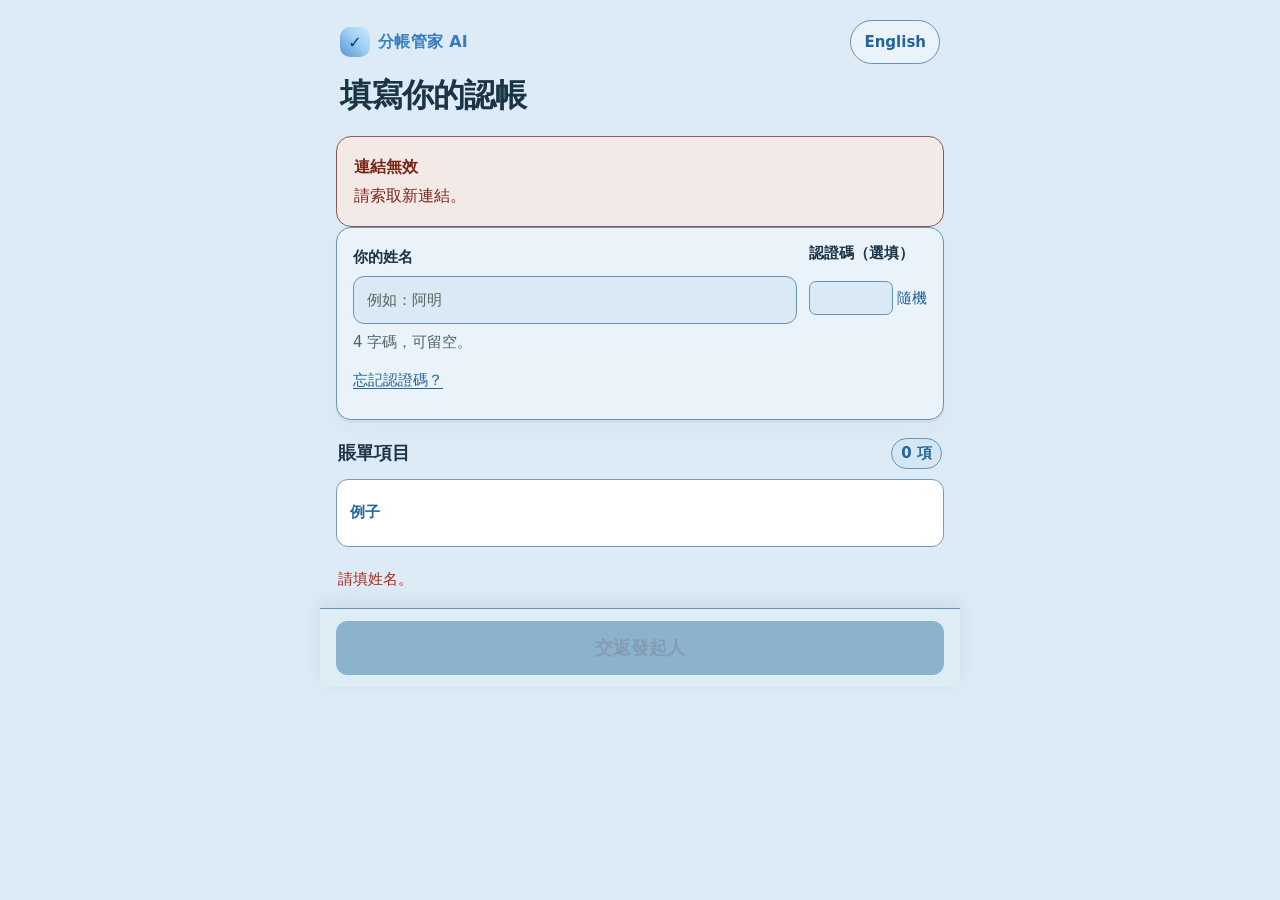
==== commit a1c50be8: "Simplify interface copy and tighten mobile layout" ====
--- a/claim.html
+++ b/claim.html
@@ -4,12 +4,12 @@
   <meta charset="utf-8">
   <meta name="viewport" content="width=device-width, initial-scale=1, viewport-fit=cover">
   <meta name="theme-color" content="#3f94d0">
-  <meta name="description" content="在手機上填寫賬單項目認帳，按一下就交返發起人。">
+  <meta name="description" content="填寫認帳。">
   <meta name="apple-mobile-web-app-capable" content="yes">
   <meta name="mobile-web-app-capable" content="yes">
   <meta name="apple-mobile-web-app-title" content="分帳管家">
   <title>賬單認帳｜分帳管家 AI</title>
-  <link rel="manifest" href="./manifest.webmanifest?v=v182-step-one-method-badges-20261117">
+  <link rel="manifest" href="./manifest.webmanifest?v=v188-compact-ui-20261124">
   <link rel="apple-touch-icon" href="./icons/apple-touch-icon.png" sizes="180x180">
   <link rel="icon" href="./icons/icon.svg" type="image/svg+xml">
   <link rel="icon" href="./icons/favicon-32.png" type="image/png" sizes="32x32">
@@ -151,18 +151,18 @@
     html, body { background: var(--page); }
     body { color: var(--ink); }
     .page { padding-right: 16px; padding-left: 16px; }
-    .hero { padding-top: calc(26px + env(safe-area-inset-top)); padding-bottom: 22px; }
+    .hero { padding-top: calc(20px + env(safe-area-inset-top)); padding-bottom: 16px; }
     .hero-top { min-width: 0; }
     .language-toggle {
       min-height: 44px; padding: 9px 13px; border: 1px solid var(--line);
       color: var(--green-dark); background: var(--paper); font-size: 15px;
     }
     .brand { color: var(--green-dark); }
-    h1 { color: var(--ink); font-weight: 800; }
+    h1 { color: var(--ink); font-size: clamp(26px, 7vw, 32px); font-weight: 850; line-height: 1.12; }
     .hero p { color: var(--muted); }
     .panel {
-      margin-bottom: 16px; padding: 19px; border: 1px solid var(--line);
-      border-radius: 17px; background: var(--paper);
+      margin-bottom: 14px; padding: 16px; border: 1px solid var(--line);
+      border-radius: 15px; background: var(--paper);
       box-shadow: 0 3px 0 rgba(50, 111, 174, .07), 0 8px 20px rgba(50, 111, 174, .04);
     }
     .notice {
@@ -175,15 +175,15 @@
       border: 1px solid #86b0d8; border-radius: 11px;
       background: #fff; color: var(--ink);
     }
-    .name-input, .qty-input { min-height: 52px; padding: 13px 14px; font-size: 16px; }
+    .name-input, .qty-input { min-height: 48px; padding: 11px 13px; font-size: 16px; }
     .name-input::placeholder, .qty-input::placeholder { color: #58645d; opacity: 1; }
     .name-input:focus, .qty-input:focus, .preview:focus {
       border-color: var(--green); box-shadow: 0 0 0 3px rgba(50,111,174,.2);
     }
-    .items-heading { margin-top: 25px; margin-bottom: 12px; }
-    .items-heading h2, .preview-title { color: var(--ink); font-size: 18px; font-weight: 800; }
+    .items-heading { margin-top: 18px; margin-bottom: 10px; }
+    .items-heading h2, .preview-title { color: var(--ink); font-size: 18px; font-weight: 850; }
     .count { color: var(--green-dark); background: #dce8e0; font-size: 15px; }
-    .item-list { gap: 13px; }
+    .item-list { gap: 10px; }
     .item-card {
       padding: 16px; border: 1px solid #91afd0; border-radius: 14px;
       background: #fff; box-shadow: 0 2px 0 rgba(50, 111, 174, .06);
@@ -201,23 +201,23 @@
     .claim-examples-content p { margin: 0 0 8px; }
     .claim-examples-content p:last-child { margin-bottom: 0; }
     .qty-input:disabled, .unit-select:disabled { color: #5e6b73; background: #e9eef2; opacity: 1; }
-    .item-heading { gap: 12px; }
+    .item-heading { gap: 10px; }
     .item-id {
-      width: 38px; height: 38px; border: 1px solid var(--green-dark);
+      width: 36px; height: 36px; border: 1px solid var(--green-dark);
       border-radius: 10px; background: #dce8e0; color: var(--green-dark);
       font-size: 15px; font-weight: 850;
     }
-    .item-title { color: var(--ink); font-weight: 700; overflow-wrap: anywhere; word-break: normal; }
+    .item-title { color: var(--ink); font-size: 16px; font-weight: 750; line-height: 1.35; overflow-wrap: anywhere; word-break: normal; }
     .item-original, .item-meta { color: var(--muted); overflow-wrap: anywhere; word-break: normal; }
     legend { color: var(--muted); }
-    .qty-row { gap: 10px; }
+    .qty-row { gap: 8px; }
     .form-feedback { font-size: 15px; }
-    .preview-panel { margin-top: 20px; }
+    .preview-panel { margin-top: 16px; }
     .preview-subtitle { color: var(--muted); font-size: 15px; }
-    .preview { min-height: 160px; padding: 13px; font-size: 16px; overflow-wrap: anywhere; }
-    .actions { gap: 10px; margin-top: 14px; }
+    .preview { min-height: 136px; padding: 12px; font-size: 15px; overflow-wrap: anywhere; }
+    .actions { gap: 8px; margin-top: 12px; }
     .button {
-      min-height: 50px; padding: 12px 11px; border: 1px solid var(--green-dark);
+      min-height: 48px; padding: 11px 12px; border: 1px solid var(--green-dark);
       border-radius: 11px; color: var(--green-dark); background: #fff;
       font-size: 15px; font-weight: 800; overflow-wrap: anywhere;
     }
@@ -288,9 +288,10 @@
       box-shadow: 0 -6px 18px rgba(23, 35, 31, .08);
     }
     .submit-main {
-      width: 100%; min-height: 56px; font-size: 20px; font-weight: 850;
-    }
-    .submit-status { min-height: 1.35em; margin: 8px 0 0; text-align: center; font-size: 15px; font-weight: 750; line-height: 1.45; color: var(--green-dark); }
+      width: 100%; min-height: 54px; font-size: 18px; font-weight: 850;
+    }
+    .submit-status:empty { display: none; }
+    .submit-status { margin: 7px 0 0; text-align: center; font-size: 14px; font-weight: 750; line-height: 1.4; color: var(--green-dark); }
     .submit-status.error { color: var(--danger); }
     .fallback-panel { margin-top: 8px; }
     .fallback-panel summary {
@@ -348,7 +349,7 @@
     .result-add-person-panel { border-top-color: #6b92b3; background: rgba(193, 207, 219, .98); }
   </style>
   <!-- UI Refresh: visual-only layer. Remove this line to restore the original appearance. -->
-  <link rel="stylesheet" href="./ui-refresh.css?v=v182-step-one-method-badges-20261117">
+  <link rel="stylesheet" href="./ui-refresh.css?v=v188-compact-ui-20261124">
 </head>
 <body>
   <div class="page">
@@ -389,7 +390,7 @@
             </div>
           </div>
         </div>
-        <p id="claim-auth-description" class="hint identity-hint">4 字碼（英數符號，分大小寫），可留空。</p>
+        <p id="claim-auth-description" class="hint identity-hint">4 字碼，可留空。</p>
         <div class="identity-tools">
           <button id="auth-legacy-mode" class="text-action" type="button">使用舊密碼</button>
           <button id="auth-reset" class="text-action" type="button" aria-expanded="false" aria-controls="auth-recovery">忘記認證碼？</button>
@@ -414,16 +415,16 @@
       </section>
       <section id="revision-waiting" class="revision-panel" role="status" hidden>
         <h2 id="revision-waiting-title">認帳已修改，等候重新結算</h2>
-        <p id="revision-waiting-description">發起人收到新認帳後會重新計算。結果更新後，仍會顯示喺同一條連結。</p>
+        <p id="revision-waiting-description">結果會更新喺同一連結。</p>
         <button id="edit-claim-again" class="button" type="button">再次修改認帳</button>
         <a id="return-main-app" data-testid="return-main-app" class="button" href="./" hidden>返回主程式</a>
         <button id="add-another-person-waiting" class="text-action add-another-person-button" type="button" data-testid="add-another-person-waiting">同一手機新增另一位</button>
       </section>
       <div id="revision-actions" class="revision-actions" hidden>
         <button id="cancel-claim-edit" class="button" type="button">返回結果</button>
-        <p id="revision-edit-hint" class="hint">保留同一姓名；重新提交會取代之前嘅認帳。</p>
+        <p id="revision-edit-hint" class="hint">重交會取代舊認帳。</p>
       </div>
-      <p id="claim-storage-warning" class="load-error" role="status" hidden>此瀏覽器未能保存填寫資料；重新開啟後可能需要再填。</p>
+      <p id="claim-storage-warning" class="load-error" role="status" hidden>未能儲存。</p>
       <div id="claim-content" hidden>
         <form id="claim-form" novalidate>
           <section class="panel">
@@ -442,7 +443,7 @@
                 </div>
               </div>
             </div>
-            <p id="first-password-hint" class="hint identity-hint">4 字碼（英數符號，分大小寫），可留空。</p>
+            <p id="first-password-hint" class="hint identity-hint">4 字碼，可留空。</p>
             <p id="person-hint" class="hint" hidden>填發起人認得的名字。</p>
             <div id="first-identity-tools" class="identity-tools">
               <button id="first-legacy-mode" class="text-action" type="button">使用舊密碼</button>
@@ -468,7 +469,7 @@
             <h2 id="items-title">賬單項目</h2>
             <span id="item-count" class="count"></span>
           </div>
-          <p id="session-note" class="session-note" hidden>填好後請保留此連結；主辦人計完帳，同一條連結會顯示結果。</p>
+          <p id="session-note" class="session-note" hidden>結果會顯示喺同一連結。</p>
           <details id="claim-examples" class="claim-examples">
             <summary id="claim-examples-title">例子</summary>
             <div class="claim-examples-content">
@@ -481,15 +482,15 @@
 
           <details id="fallback-panel" class="panel preview-panel fallback-panel">
             <summary id="fallback-summary">WhatsApp 後備</summary>
-            <h2 id="preview-title" class="preview-title">認帳回覆預覽</h2>
-            <p id="preview-subtitle" class="preview-subtitle">自動提交失敗時可用。</p>
-            <textarea id="reply-preview" class="preview" readonly aria-label="認帳回覆文字預覽" placeholder="填姓名和數量後，回覆會顯示於此。"></textarea>
+            <h2 id="preview-title" class="preview-title">回覆預覽</h2>
+            <p id="preview-subtitle" class="preview-subtitle">提交失敗時用。</p>
+            <textarea id="reply-preview" class="preview" readonly aria-label="認帳回覆" placeholder="填姓名及數量"></textarea>
             <div class="actions">
-              <button id="share-button" class="button" type="button" disabled>分享回覆</button>
+              <button id="share-button" class="button" type="button" disabled>分享</button>
               <span id="reply-choice-divider" class="reply-choice-divider">或</span>
-              <button id="copy-button" class="button" type="button" disabled>複製回覆文字</button>
+              <button id="copy-button" class="button" type="button" disabled>複製</button>
             </div>
-            <p id="share-help" class="share-help">WhatsApp 打開草稿後，請按傳送。</p>
+            <p id="share-help" class="share-help"></p>
           </details>
         </form>
       </div>
@@ -503,8 +504,8 @@
   <section id="result-add-person-panel" class="result-add-person-panel" role="region" aria-labelledby="result-add-person-title" hidden>
     <div class="result-add-person-inner">
       <div class="result-add-person-copy">
-        <strong id="result-add-person-title" class="result-add-person-title">漏咗朋友？可補加另一位</strong>
-        <p id="result-add-person-description" class="result-add-person-description">新朋友可用同一條連結填姓名和認帳；原有認帳不會被改。</p>
+        <strong id="result-add-person-title" class="result-add-person-title">新增朋友</strong>
+        <p id="result-add-person-description" class="result-add-person-description">用同一連結。</p>
       </div>
       <button id="result-language-toggle" class="language-toggle result-language-toggle" type="button" aria-label="切換至 English">English</button>
       <button id="add-another-person" class="button primary" type="button" data-testid="add-another-person">新增一位</button>
@@ -606,96 +607,96 @@
         'zh-HK': {
           title: '填寫你的認帳',
           activity: title => `活動：${title}`,
-          checkingExpiry: '正在連線核對連結有效期…',
+          checkingExpiry: '核對連結…',
           expiresIn: remaining => `連結有效期：${remaining}`,
           expiredCountdown: '連結已到期', expiredTitle: '活動連結已失效',
-          expiredDescription: '已超過有效期限，不能再填寫認帳。請向發起人索取新連結。',
+          expiredDescription: '請索取新連結。',
           daysUnit: '日', hoursUnit: '小時', minutesUnit: '分', lessThanMinute: '少於 1 分鐘',
-          errorTitle: '打不開認帳表', errorDescription: '連結無效，請索取新連結。',
-          personLabel: '你的姓名', namePlaceholder: '例如：阿明', nameHint: '填發起人認得的名字。',
-          items: '賬單項目', preview: '認帳回覆預覽', previewSubtitle: '提交未成功可用。',
+          errorTitle: '連結無效', errorDescription: '請索取新連結。',
+          personLabel: '你的姓名', namePlaceholder: '例如：阿明', nameHint: '對方認得嘅名',
+          items: '賬單項目', preview: '回覆預覽', previewSubtitle: '提交失敗時用。',
           modeLabel: '點樣分？', modes: { personal: '按單位', shared: '共享', none: '冇叫' },
-          personalHint: '選單位後填實際數量；留空數量按 1 單位。單位和數量都留空就不收費。',
-          sharedHint: '留空會由共享者平分；填份數會先計你的一份，餘額只由其他共享者分。', noCallHint: '此項不收費。',
+          personalHint: '揀單位及數量；留空數量＝1。',
+          sharedHint: '留空＝平分；填數字＝份數。', noCallHint: '不收費。',
           qtyPlaceholder: mode => mode === 'shared' ? '留空＝平分' : '留空＝1 單位', qtyLabel: mode => mode === 'shared' ? '共享份數（可留空）' : '數量',
-          chooseUnit: '請先選實際單位，或改選共享。', sharedZero: '共享份數請填大於 0 的數字；留空會平均分，冇叫請選「冇叫」。', sharedNoUnit: '共享不需要單位，請只填份數。',
-          personalUnavailable: '此項沒有已核對的實際數量，請選「共享」或先補上單位資料。',
-          examplesTitle: '例子', exampleUnit: '奶茶共 3 杯，每杯 HK$50：一人按單位認 2 杯，付 HK$100；另外 2 人選共享，平分餘下 HK$50，各付 HK$25。',
-          exampleShared: '披薩共 6 份、HK$60，6 人選共享；一人填 2 份，先付 HK$20，餘下 HK$40 由另外 5 人平分，各付 HK$8。',
-          unitField: '單位', sessionNote: '填好後請保留此連結；主辦人計完帳，同一條連結會顯示結果。',
-          previewPlaceholder: '填姓名和數量後，回覆會顯示於此。', previewLabel: '認帳回覆文字預覽',
-          or: '或', share: '分享回覆', copy: '複製回覆文字', shareHelp: 'WhatsApp 開啟後請按傳送。',
+          chooseUnit: '請揀單位或共享。', sharedZero: '填正數，或留空平分。', sharedNoUnit: '共享只填份數。',
+          personalUnavailable: '請選共享。',
+          examplesTitle: '例子', exampleUnit: '3 杯奶茶：填 2 杯＝認 2 杯。',
+          exampleShared: '共享留空＝平分；填 2＝兩份。',
+          unitField: '單位', sessionNote: '結果會顯示喺同一連結。',
+          previewPlaceholder: '填姓名及數量', previewLabel: '認帳回覆',
+          or: '或', share: '分享', copy: '複製', shareHelp: '',
           fallbackSummary: 'WhatsApp 後備',
           submit: '交返發起人', submitting: '正在交返…', submittedToast: '已交返發起人',
-          submitted: '已提交；發起人 12 小時內開啟分帳頁即可收到。修改後可重交。',
+          submitted: '已交返。',
           editTitle: '修改你的認帳', resubmit: '重新提交', cancelEdit: '返回結果', cancelWaiting: '返回等候頁', editAgain: '再次修改認帳', returnMainApp: '返回主程式',
-          waitingTitle: '認帳已修改，等候重新結算', initialWaitingTitle: '認帳已提交，等候結算', waitingDescription: '發起人收到新認帳後會重新計算。結果更新後，仍會顯示喺同一條連結。',
+          waitingTitle: '已修改，等候結算', initialWaitingTitle: '已提交，等候結算', waitingDescription: '結果會更新喺同一連結。',
           sameDeviceAddPerson: '同一手機新增另一位',
-          addPersonTitle: '漏咗朋友？可補加另一位', addPersonDescription: '新朋友可用同一條連結填姓名和認帳；原有認帳不會被改。發起人收到後會重新計算。', addPersonButton: '新增一位',
-          editHint: '保留同一姓名；重新提交會取代之前嘅認帳。', storageWarning: '此瀏覽器未能保存填寫資料；重新開啟後可能需要再填。', clearClaim: '取消之前所有認帳',
-          authTitle: '修改認帳', authDescription: '4 字碼（英數符號，分大小寫），可留空。', password: '舊密碼', recognitionCode: '認證碼（選填）', newCode: '新認證碼', passwordHint: '4 字碼（英數符號，分大小寫），可留空。', legacyHint: '用返之前設定嘅密碼。', noCodeHint: '之前冇設認證碼，留空就可以開啟。', pinHint: '填返之前設定嘅 4 字碼。',
+          addPersonTitle: '新增朋友', addPersonDescription: '用同一連結。', addPersonButton: '新增',
+          editHint: '重交會取代舊認帳。', storageWarning: '未能儲存。', clearClaim: '取消舊認帳',
+          authTitle: '修改認帳', authDescription: '4 字碼，可留空。', password: '舊密碼', recognitionCode: '認證碼（選填）', newCode: '新認證碼', passwordHint: '4 字碼，可留空。', legacyHint: '用舊密碼。', noCodeHint: '冇設碼可留空。', pinHint: '填 4 字碼。',
           confirmPassword: '開啟認帳', setPassword: '重設並開啟', checkingPassword: '正在核對…', resetPassword: '忘記認證碼？', codeLabel: '發起人確認碼', codeHint: '填確認碼，再喺上面揀新認證碼。', initialCodeHint: '填確認碼，再喺上面揀新認證碼。', ownerReset: '已有發起人確認碼？', randomCode: '隨機', useLegacy: '使用舊密碼', useCode: '使用認證碼', retryCode: '再試一次', anotherName: '重新填寫（另一暱稱）', retrieve: '搵返認帳', knownName: '呢個名已有認帳；用返認證碼，或者搵返再修改。', anotherNameHint: '請用另一個暱稱；原本嘅認帳唔會改。',
           pinInvalid: '填 4 字碼（不含空格），或留空。', pinRequired: '請填返 4 字碼。', passwordShort: '舊密碼至少 8 個字。', passwordWrong: '姓名或認證碼唔啱，再試一次。', legacyWrong: '舊密碼唔啱，再試一次。', approvalNeeded: '要重設嘅話，先向發起人拎確認碼。', protectionNeeded: '服務未準備好，請發起人更新連結。', authNetwork: '暫時連唔到，請再試。', authExpired: '修改時限已過，請再開啟認帳。', noProtectedSession: '呢條舊連結唔支援修改，請向發起人拎新連結。', tooManyPasswords: seconds => `試得太多，${Math.ceil(seconds / 60)} 分鐘後再試。`,
-          submitFail: '暫時未能提交，請重試或用 WhatsApp 後備。',
-          rateLimit: '提交人數太多，請稍後重試。',
-          tooLarge: '回覆太長，請用 WhatsApp 後備。',
-          noRoom: '此連結不能提交，請索取新連結或用 WhatsApp。',
-          noCrypto: '請用 HTTPS 開啟連結。',
+          submitFail: '交唔到，請重試或用 WhatsApp。',
+          rateLimit: '請稍後再試。',
+          tooLarge: '太長，請用 WhatsApp。',
+          noRoom: '連結無效，請用 WhatsApp。',
+          noCrypto: '請用 HTTPS 開啟。',
           itemCount: n => `${n} 項`, original: text => `單據原文：${text}`, total: (n, unit) => `單據共 ${n} ${unit}`,
           unitLabel: '單位', noUnit: '選擇單位', qtyAria: (id, name) => `${id} ${name} 數量`,
-          needName: '請先填寫你的姓名。', badName: '姓名請勿包含冒號或等號。',
+          needName: '請填姓名。', badName: '姓名不可有冒號或等號。',
           invalidNumber: name => `「${name}」請輸入正數、小數或分數，例如 1、0.5 或 1/2。`, negative: '數量不能是負數，請檢查輸入。',
           wrongUnit: (name, unit) => `「${name}」的單位請填「${unit}」，或只填數字代表份數。`,
-          needClaim: '至少填一項數量。', copied: '已複製，請貼到 WhatsApp 傳回。', copyFail: '複製失敗，請選取預覽文字。',
-          copyToWhatsapp: '已複製，請貼到 WhatsApp 傳回。', noShare: '此瀏覽器不支援分享；請複製回覆。', shareCancelled: '分享已取消，可複製回覆。',
+          needClaim: '至少認一項。', copied: '已複製。', copyFail: '複製失敗。',
+          copyToWhatsapp: '已複製。', noShare: '請複製回覆。', shareCancelled: '未分享。',
           replyTitle: '認帳回覆', name: '姓名', claimed: '認帳項目', quantity: '認帳份數', actual: '實際數量', done: '已填妥，請傳給發起人。',
           quantityCount: n => `數量：${n}`
         },
         en: {
           title: 'Your items',
           activity: title => `Activity: ${title}`,
-          checkingExpiry: 'Checking link expiry online…',
+          checkingExpiry: 'Checking link…',
           expiresIn: remaining => `Link expires in: ${remaining}`,
           expiredCountdown: 'Link expired', expiredTitle: 'This activity link has expired',
-          expiredDescription: 'The validity period has ended. You can no longer submit a reply. Ask the organizer for a new link.',
+          expiredDescription: 'Ask for a new link.',
           daysUnit: 'd', hoursUnit: 'h', minutesUnit: 'm', lessThanMinute: 'less than 1 minute',
-          errorTitle: 'This page could not be opened', errorDescription: 'Invalid link. Ask for a new one.',
+          errorTitle: 'Invalid link', errorDescription: 'Ask for a new one.',
           personLabel: 'Your name', namePlaceholder: 'For example: Alex', nameHint: 'Use a name the organizer recognizes.',
-          items: 'Bill items', preview: 'Reply preview', previewSubtitle: 'Use if submission fails.',
+          items: 'Bill items', preview: 'Preview', previewSubtitle: 'Use if sending fails.',
           modeLabel: 'How to split?', modes: { personal: 'By unit', shared: 'Shared', none: 'Didn’t order' },
-          personalHint: 'Choose a unit and enter the amount; blank means 1 unit. Leaving both blank costs nothing.',
-          sharedHint: 'Blank means an equal split among sharers. Enter a share to pay that part first; only other sharers split the rest.', noCallHint: 'No charge for this item.',
+          personalHint: 'Choose a unit and quantity; blank = 1.',
+          sharedHint: 'Blank = equal split; number = shares.', noCallHint: 'No charge.',
           qtyPlaceholder: mode => mode === 'shared' ? 'Blank = equal' : 'Blank = 1 unit', qtyLabel: mode => mode === 'shared' ? 'Shares (optional)' : 'Quantity',
           chooseUnit: 'Choose an actual unit, or switch to Shared.', sharedZero: 'Enter a positive share, or leave it blank for an equal split. Choose Didn’t order to pay nothing.', sharedNoUnit: 'Shared claims do not use a unit; enter a share only.',
           personalUnavailable: 'No checked physical quantity is available. Choose Shared or add unit details first.',
-          examplesTitle: 'Examples', exampleUnit: '3 milk teas at HK$50 each: one person claims 2 cups by unit and pays HK$100; 2 others share the remaining HK$50, HK$25 each.',
-          exampleShared: 'A 6-portion pizza costs HK$60 and 6 people share it. One enters 2 portions and pays HK$20 first; the other 5 split HK$40, HK$8 each.',
-          unitField: 'Unit', sessionNote: 'Keep this link after submitting. The organizer’s final result will appear here on the same link.',
-          previewPlaceholder: 'Enter your name and quantities to see the reply here.', previewLabel: 'Reply preview',
-          or: 'or', share: 'Share reply', copy: 'Copy reply text', shareHelp: 'Tap Send in WhatsApp.',
+          examplesTitle: 'Examples', exampleUnit: '3 drinks: enter 2 cups to claim 2.',
+          exampleShared: 'Leave blank to split equally; enter 2 for two shares.',
+          unitField: 'Unit', sessionNote: 'Results appear on this link.',
+          previewPlaceholder: 'Enter name and quantity.', previewLabel: 'Reply',
+          or: 'or', share: 'Share', copy: 'Copy', shareHelp: '',
           fallbackSummary: 'WhatsApp fallback',
           submit: 'Send to organizer', submitting: 'Sending…', submittedToast: 'Sent to the organizer',
-          submitted: 'Sent; the organizer receives it when opening the bill within 12 hours. Edit to resend.',
+          submitted: 'Sent.',
           editTitle: 'Edit your items', resubmit: 'Resubmit', cancelEdit: 'Back to result', cancelWaiting: 'Back to waiting page', editAgain: 'Edit items again', returnMainApp: 'Back to main app',
-          waitingTitle: 'Items updated; waiting for recalculation', initialWaitingTitle: 'Items submitted; waiting for calculation', waitingDescription: 'The organizer will calculate your updated items. The result will appear on this same link.',
+          waitingTitle: 'Updated; awaiting result', initialWaitingTitle: 'Sent; awaiting result', waitingDescription: 'Results appear on this link.',
           sameDeviceAddPerson: 'Add another person',
-          addPersonTitle: 'Forgot someone? Add another person', addPersonDescription: 'Use this same link to enter another name and their claims. Existing claims stay unchanged; the organizer will recalculate.', addPersonButton: 'Add person',
-          editHint: 'Keep the same name. Resubmitting replaces your previous reply.', storageWarning: 'This browser cannot save your entries. You may need to enter them again after reopening.', clearClaim: 'Cancel all previous item claims',
+          addPersonTitle: 'Add person', addPersonDescription: 'Use this link.', addPersonButton: 'Add',
+          editHint: 'Resubmitting replaces the old reply.', storageWarning: 'Could not save.', clearClaim: 'Clear old claim',
           authTitle: 'Edit items', authDescription: '4 letters, digits or symbols; case-sensitive. Optional.', password: 'Old password', recognitionCode: 'Code (optional)', newCode: 'New code', passwordHint: '4 letters, digits or symbols; case-sensitive. Optional.', legacyHint: 'Use the password you set before.', noCodeHint: 'You did not set a code; leave it blank to open.', pinHint: 'Enter the 4-character code you set.',
           confirmPassword: 'Open items', setPassword: 'Reset and open', checkingPassword: 'Checking…', resetPassword: 'Forgot code?', codeLabel: 'Organizer confirmation code', codeHint: 'Enter the confirmation code and choose a new code above.', initialCodeHint: 'Enter the confirmation code and choose a new code above.', ownerReset: 'Have an organizer code?', randomCode: 'Random', useLegacy: 'Use old password', useCode: 'Use code', retryCode: 'Try again', anotherName: 'Start again (another name)', retrieve: 'Find my items', knownName: 'This name has items already. Use your code or find them to edit.', anotherNameHint: 'Use another nickname. Your original items will not change.',
           pinInvalid: 'Enter 4 characters (no spaces), or leave blank.', pinRequired: 'Enter your 4-character code.', passwordShort: 'Old passwords have at least 8 characters.', passwordWrong: 'Name or code does not match. Try again.', legacyWrong: 'Old password does not match. Try again.', approvalNeeded: 'To reset, ask the organizer for a confirmation code.', protectionNeeded: 'Service not ready. Ask the organizer to update the link.', authNetwork: 'Could not connect. Please retry.', authExpired: 'Editing access expired. Open your items again.', noProtectedSession: 'This old link cannot edit items. Ask for a new link.', tooManyPasswords: seconds => `Too many attempts. Try again in ${Math.ceil(seconds / 60)} minutes.`,
-          submitFail: 'Could not submit. Try again or use the WhatsApp fallback.',
+          submitFail: 'Failed. Retry or use WhatsApp.',
           rateLimit: 'Too many replies. Try again later.',
-          tooLarge: 'Reply too long. Use the WhatsApp fallback.',
-          noRoom: 'This link cannot submit. Ask for a new link or use WhatsApp.',
-          noCrypto: 'Open the link over HTTPS.',
+          tooLarge: 'Too long. Use WhatsApp.',
+          noRoom: 'Invalid link. Use WhatsApp.',
+          noCrypto: 'Open with HTTPS.',
           itemCount: n => `${n} ${n === 1 ? 'item' : 'items'}`, original: text => `Receipt text: ${text}`, total: (n, unit) => `Receipt total ${n} ${unit}`,
           unitLabel: 'Unit', noUnit: 'Choose a unit', qtyAria: (id, name) => `${id} ${name} quantity`,
-          needName: 'Please enter your name first.', badName: 'Your name cannot contain a colon or equals sign.',
+          needName: 'Enter your name.', badName: 'No colon or equals sign.',
           invalidNumber: name => `Enter a positive number, decimal, or fraction for “${name}”, such as 1, 0.5, or 1/2.`, negative: 'Quantity cannot be negative. Please check your entry.',
           wrongUnit: (name, unit) => `For “${name}”, enter “${unit}” as the unit.`,
-          needClaim: 'Enter at least one quantity.', copied: 'Copied. Paste into WhatsApp to send.', copyFail: 'Copy failed. Select the preview text.',
-          copyToWhatsapp: 'Copied. Paste into WhatsApp to send.', noShare: 'Sharing is not supported; copy the reply below.', shareCancelled: 'Share cancelled. Copy the reply instead.',
+          needClaim: 'Claim at least one item.', copied: 'Copied.', copyFail: 'Copy failed.',
+          copyToWhatsapp: 'Copied.', noShare: 'Copy the reply.', shareCancelled: 'Not shared.',
           replyTitle: 'Share reply', name: 'Name', claimed: 'Items', quantity: 'Share', actual: 'Actual quantity', done: 'Complete. Send this to the organizer.',
           quantityCount: n => `Quantity: ${n}`
         }
--- a/ui-refresh.css
+++ b/ui-refresh.css
@@ -243,6 +243,33 @@
 #root main button.green-action:not(.host-primary):not(:disabled):hover {
   box-shadow: 0 4px 12px rgba(18, 102, 66, .18) !important;
 }
+#root main[data-current-step="4"] button:is(
+  [data-testid="publish-same-link-result"],
+  [data-testid="friend-whatsapp-share"],
+  [data-testid="create-friend-share-link"],
+  [data-testid="share-summary-report"],
+  [data-testid="share-detailed-report"],
+  [data-testid="receive-late-person-claims"],
+  [data-testid="receive-bill-claims"],
+  [data-testid="save-final-report"],
+  [data-testid="new-bill"]
+):not(:disabled) {
+  background-image: var(--brand-action-gradient) !important;
+  background-color: #0F6B42 !important;
+  border-color: #043d2b !important;
+  box-shadow: var(--brand-action-shadow) !important;
+  color: #fff !important;
+  -webkit-text-fill-color: #fff !important;
+  text-shadow: 0 1px 2px rgba(0, 0, 0, .42) !important;
+}
+#root main[data-current-step="4"] button:is([data-testid="publish-same-link-result"], [data-testid="friend-whatsapp-share"], [data-testid="create-friend-share-link"], [data-testid="share-summary-report"], [data-testid="share-detailed-report"], [data-testid="receive-late-person-claims"], [data-testid="receive-bill-claims"], [data-testid="save-final-report"], [data-testid="new-bill"]):not(:disabled):hover {
+  background-image: var(--brand-action-gradient-hover) !important;
+  box-shadow: var(--brand-action-shadow-hover) !important;
+}
+#root main[data-current-step="4"] button:is([data-testid="publish-same-link-result"], [data-testid="friend-whatsapp-share"], [data-testid="create-friend-share-link"], [data-testid="share-summary-report"], [data-testid="share-detailed-report"], [data-testid="receive-late-person-claims"], [data-testid="receive-bill-claims"], [data-testid="save-final-report"], [data-testid="new-bill"]):not(:disabled):active {
+  background-image: var(--brand-action-gradient-active) !important;
+  box-shadow: var(--brand-action-shadow-active) !important;
+}
 #root button.green-action:disabled,
 #root button.bg-brand-600:disabled {
   background-image: none !important;
@@ -471,7 +498,7 @@
   background: #f7fbf8 !important;
 }
 #root [data-testid="manual-claim-entry-option"]::before {
-  content: "先揀一個方式收集認帳";
+  content: "揀收集方式";
   display: block;
   font-weight: 800;
   font-size: 14px;
@@ -482,7 +509,7 @@
   opacity: .72;
 }
 #root [data-testid="claim-followup"].claim-await-share::before {
-  content: "選定收集方式後，呢度先會啟動。";
+  content: "";
   display: block;
   padding: 8px 12px;
   margin-bottom: 8px;
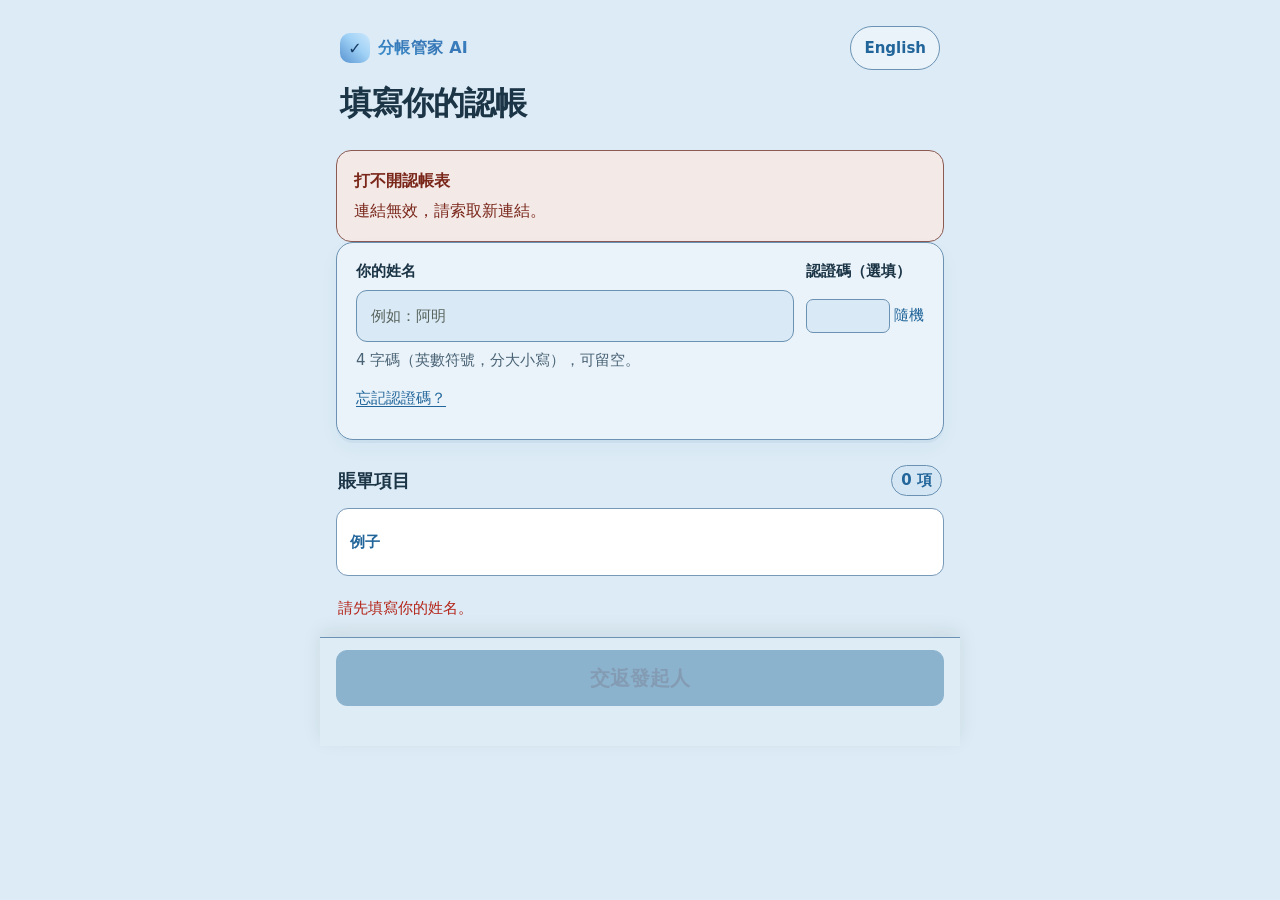
==== commit aba0d849: "Explain the organizer flow for a first-time calculator and stop a no-image prompt from inventing a b" ====
--- a/claim.html
+++ b/claim.html
@@ -4,12 +4,12 @@
   <meta charset="utf-8">
   <meta name="viewport" content="width=device-width, initial-scale=1, viewport-fit=cover">
   <meta name="theme-color" content="#3f94d0">
-  <meta name="description" content="填寫認帳。">
+  <meta name="description" content="在手機上填寫賬單項目認帳，按一下就交返發起人。">
   <meta name="apple-mobile-web-app-capable" content="yes">
   <meta name="mobile-web-app-capable" content="yes">
   <meta name="apple-mobile-web-app-title" content="分帳管家">
   <title>賬單認帳｜分帳管家 AI</title>
-  <link rel="manifest" href="./manifest.webmanifest?v=v188-compact-ui-20261124">
+  <link rel="manifest" href="./manifest.webmanifest?v=v187-beginner-flow-20261123">
   <link rel="apple-touch-icon" href="./icons/apple-touch-icon.png" sizes="180x180">
   <link rel="icon" href="./icons/icon.svg" type="image/svg+xml">
   <link rel="icon" href="./icons/favicon-32.png" type="image/png" sizes="32x32">
@@ -151,18 +151,18 @@
     html, body { background: var(--page); }
     body { color: var(--ink); }
     .page { padding-right: 16px; padding-left: 16px; }
-    .hero { padding-top: calc(20px + env(safe-area-inset-top)); padding-bottom: 16px; }
+    .hero { padding-top: calc(26px + env(safe-area-inset-top)); padding-bottom: 22px; }
     .hero-top { min-width: 0; }
     .language-toggle {
       min-height: 44px; padding: 9px 13px; border: 1px solid var(--line);
       color: var(--green-dark); background: var(--paper); font-size: 15px;
     }
     .brand { color: var(--green-dark); }
-    h1 { color: var(--ink); font-size: clamp(26px, 7vw, 32px); font-weight: 850; line-height: 1.12; }
+    h1 { color: var(--ink); font-weight: 800; }
     .hero p { color: var(--muted); }
     .panel {
-      margin-bottom: 14px; padding: 16px; border: 1px solid var(--line);
-      border-radius: 15px; background: var(--paper);
+      margin-bottom: 16px; padding: 19px; border: 1px solid var(--line);
+      border-radius: 17px; background: var(--paper);
       box-shadow: 0 3px 0 rgba(50, 111, 174, .07), 0 8px 20px rgba(50, 111, 174, .04);
     }
     .notice {
@@ -175,15 +175,15 @@
       border: 1px solid #86b0d8; border-radius: 11px;
       background: #fff; color: var(--ink);
     }
-    .name-input, .qty-input { min-height: 48px; padding: 11px 13px; font-size: 16px; }
+    .name-input, .qty-input { min-height: 52px; padding: 13px 14px; font-size: 16px; }
     .name-input::placeholder, .qty-input::placeholder { color: #58645d; opacity: 1; }
     .name-input:focus, .qty-input:focus, .preview:focus {
       border-color: var(--green); box-shadow: 0 0 0 3px rgba(50,111,174,.2);
     }
-    .items-heading { margin-top: 18px; margin-bottom: 10px; }
-    .items-heading h2, .preview-title { color: var(--ink); font-size: 18px; font-weight: 850; }
+    .items-heading { margin-top: 25px; margin-bottom: 12px; }
+    .items-heading h2, .preview-title { color: var(--ink); font-size: 18px; font-weight: 800; }
     .count { color: var(--green-dark); background: #dce8e0; font-size: 15px; }
-    .item-list { gap: 10px; }
+    .item-list { gap: 13px; }
     .item-card {
       padding: 16px; border: 1px solid #91afd0; border-radius: 14px;
       background: #fff; box-shadow: 0 2px 0 rgba(50, 111, 174, .06);
@@ -201,23 +201,23 @@
     .claim-examples-content p { margin: 0 0 8px; }
     .claim-examples-content p:last-child { margin-bottom: 0; }
     .qty-input:disabled, .unit-select:disabled { color: #5e6b73; background: #e9eef2; opacity: 1; }
-    .item-heading { gap: 10px; }
+    .item-heading { gap: 12px; }
     .item-id {
-      width: 36px; height: 36px; border: 1px solid var(--green-dark);
+      width: 38px; height: 38px; border: 1px solid var(--green-dark);
       border-radius: 10px; background: #dce8e0; color: var(--green-dark);
       font-size: 15px; font-weight: 850;
     }
-    .item-title { color: var(--ink); font-size: 16px; font-weight: 750; line-height: 1.35; overflow-wrap: anywhere; word-break: normal; }
+    .item-title { color: var(--ink); font-weight: 700; overflow-wrap: anywhere; word-break: normal; }
     .item-original, .item-meta { color: var(--muted); overflow-wrap: anywhere; word-break: normal; }
     legend { color: var(--muted); }
-    .qty-row { gap: 8px; }
+    .qty-row { gap: 10px; }
     .form-feedback { font-size: 15px; }
-    .preview-panel { margin-top: 16px; }
+    .preview-panel { margin-top: 20px; }
     .preview-subtitle { color: var(--muted); font-size: 15px; }
-    .preview { min-height: 136px; padding: 12px; font-size: 15px; overflow-wrap: anywhere; }
-    .actions { gap: 8px; margin-top: 12px; }
+    .preview { min-height: 160px; padding: 13px; font-size: 16px; overflow-wrap: anywhere; }
+    .actions { gap: 10px; margin-top: 14px; }
     .button {
-      min-height: 48px; padding: 11px 12px; border: 1px solid var(--green-dark);
+      min-height: 50px; padding: 12px 11px; border: 1px solid var(--green-dark);
       border-radius: 11px; color: var(--green-dark); background: #fff;
       font-size: 15px; font-weight: 800; overflow-wrap: anywhere;
     }
@@ -288,10 +288,9 @@
       box-shadow: 0 -6px 18px rgba(23, 35, 31, .08);
     }
     .submit-main {
-      width: 100%; min-height: 54px; font-size: 18px; font-weight: 850;
-    }
-    .submit-status:empty { display: none; }
-    .submit-status { margin: 7px 0 0; text-align: center; font-size: 14px; font-weight: 750; line-height: 1.4; color: var(--green-dark); }
+      width: 100%; min-height: 56px; font-size: 20px; font-weight: 850;
+    }
+    .submit-status { min-height: 1.35em; margin: 8px 0 0; text-align: center; font-size: 15px; font-weight: 750; line-height: 1.45; color: var(--green-dark); }
     .submit-status.error { color: var(--danger); }
     .fallback-panel { margin-top: 8px; }
     .fallback-panel summary {
@@ -349,7 +348,7 @@
     .result-add-person-panel { border-top-color: #6b92b3; background: rgba(193, 207, 219, .98); }
   </style>
   <!-- UI Refresh: visual-only layer. Remove this line to restore the original appearance. -->
-  <link rel="stylesheet" href="./ui-refresh.css?v=v188-compact-ui-20261124">
+  <link rel="stylesheet" href="./ui-refresh.css?v=v187-beginner-flow-20261123">
 </head>
 <body>
   <div class="page">
@@ -390,7 +389,7 @@
             </div>
           </div>
         </div>
-        <p id="claim-auth-description" class="hint identity-hint">4 字碼，可留空。</p>
+        <p id="claim-auth-description" class="hint identity-hint">4 字碼（英數符號，分大小寫），可留空。</p>
         <div class="identity-tools">
           <button id="auth-legacy-mode" class="text-action" type="button">使用舊密碼</button>
           <button id="auth-reset" class="text-action" type="button" aria-expanded="false" aria-controls="auth-recovery">忘記認證碼？</button>
@@ -415,16 +414,16 @@
       </section>
       <section id="revision-waiting" class="revision-panel" role="status" hidden>
         <h2 id="revision-waiting-title">認帳已修改，等候重新結算</h2>
-        <p id="revision-waiting-description">結果會更新喺同一連結。</p>
+        <p id="revision-waiting-description">發起人收到新認帳後會重新計算。結果更新後，仍會顯示喺同一條連結。</p>
         <button id="edit-claim-again" class="button" type="button">再次修改認帳</button>
         <a id="return-main-app" data-testid="return-main-app" class="button" href="./" hidden>返回主程式</a>
         <button id="add-another-person-waiting" class="text-action add-another-person-button" type="button" data-testid="add-another-person-waiting">同一手機新增另一位</button>
       </section>
       <div id="revision-actions" class="revision-actions" hidden>
         <button id="cancel-claim-edit" class="button" type="button">返回結果</button>
-        <p id="revision-edit-hint" class="hint">重交會取代舊認帳。</p>
+        <p id="revision-edit-hint" class="hint">保留同一姓名；重新提交會取代之前嘅認帳。</p>
       </div>
-      <p id="claim-storage-warning" class="load-error" role="status" hidden>未能儲存。</p>
+      <p id="claim-storage-warning" class="load-error" role="status" hidden>此瀏覽器未能保存填寫資料；重新開啟後可能需要再填。</p>
       <div id="claim-content" hidden>
         <form id="claim-form" novalidate>
           <section class="panel">
@@ -443,7 +442,7 @@
                 </div>
               </div>
             </div>
-            <p id="first-password-hint" class="hint identity-hint">4 字碼，可留空。</p>
+            <p id="first-password-hint" class="hint identity-hint">4 字碼（英數符號，分大小寫），可留空。</p>
             <p id="person-hint" class="hint" hidden>填發起人認得的名字。</p>
             <div id="first-identity-tools" class="identity-tools">
               <button id="first-legacy-mode" class="text-action" type="button">使用舊密碼</button>
@@ -469,7 +468,7 @@
             <h2 id="items-title">賬單項目</h2>
             <span id="item-count" class="count"></span>
           </div>
-          <p id="session-note" class="session-note" hidden>結果會顯示喺同一連結。</p>
+          <p id="session-note" class="session-note" hidden>填好後請保留此連結；主辦人計完帳，同一條連結會顯示結果。</p>
           <details id="claim-examples" class="claim-examples">
             <summary id="claim-examples-title">例子</summary>
             <div class="claim-examples-content">
@@ -482,15 +481,15 @@
 
           <details id="fallback-panel" class="panel preview-panel fallback-panel">
             <summary id="fallback-summary">WhatsApp 後備</summary>
-            <h2 id="preview-title" class="preview-title">回覆預覽</h2>
-            <p id="preview-subtitle" class="preview-subtitle">提交失敗時用。</p>
-            <textarea id="reply-preview" class="preview" readonly aria-label="認帳回覆" placeholder="填姓名及數量"></textarea>
+            <h2 id="preview-title" class="preview-title">認帳回覆預覽</h2>
+            <p id="preview-subtitle" class="preview-subtitle">自動提交失敗時可用。</p>
+            <textarea id="reply-preview" class="preview" readonly aria-label="認帳回覆文字預覽" placeholder="填姓名和數量後，回覆會顯示於此。"></textarea>
             <div class="actions">
-              <button id="share-button" class="button" type="button" disabled>分享</button>
+              <button id="share-button" class="button" type="button" disabled>分享回覆</button>
               <span id="reply-choice-divider" class="reply-choice-divider">或</span>
-              <button id="copy-button" class="button" type="button" disabled>複製</button>
+              <button id="copy-button" class="button" type="button" disabled>複製回覆文字</button>
             </div>
-            <p id="share-help" class="share-help"></p>
+            <p id="share-help" class="share-help">WhatsApp 打開草稿後，請按傳送。</p>
           </details>
         </form>
       </div>
@@ -504,8 +503,8 @@
   <section id="result-add-person-panel" class="result-add-person-panel" role="region" aria-labelledby="result-add-person-title" hidden>
     <div class="result-add-person-inner">
       <div class="result-add-person-copy">
-        <strong id="result-add-person-title" class="result-add-person-title">新增朋友</strong>
-        <p id="result-add-person-description" class="result-add-person-description">用同一連結。</p>
+        <strong id="result-add-person-title" class="result-add-person-title">漏咗朋友？可補加另一位</strong>
+        <p id="result-add-person-description" class="result-add-person-description">新朋友可用同一條連結填姓名和認帳；原有認帳不會被改。</p>
       </div>
       <button id="result-language-toggle" class="language-toggle result-language-toggle" type="button" aria-label="切換至 English">English</button>
       <button id="add-another-person" class="button primary" type="button" data-testid="add-another-person">新增一位</button>
@@ -607,96 +606,96 @@
         'zh-HK': {
           title: '填寫你的認帳',
           activity: title => `活動：${title}`,
-          checkingExpiry: '核對連結…',
+          checkingExpiry: '正在連線核對連結有效期…',
           expiresIn: remaining => `連結有效期：${remaining}`,
           expiredCountdown: '連結已到期', expiredTitle: '活動連結已失效',
-          expiredDescription: '請索取新連結。',
+          expiredDescription: '已超過有效期限，不能再填寫認帳。請向發起人索取新連結。',
           daysUnit: '日', hoursUnit: '小時', minutesUnit: '分', lessThanMinute: '少於 1 分鐘',
-          errorTitle: '連結無效', errorDescription: '請索取新連結。',
-          personLabel: '你的姓名', namePlaceholder: '例如：阿明', nameHint: '對方認得嘅名',
-          items: '賬單項目', preview: '回覆預覽', previewSubtitle: '提交失敗時用。',
+          errorTitle: '打不開認帳表', errorDescription: '連結無效，請索取新連結。',
+          personLabel: '你的姓名', namePlaceholder: '例如：阿明', nameHint: '填發起人認得的名字。',
+          items: '賬單項目', preview: '認帳回覆預覽', previewSubtitle: '提交未成功可用。',
           modeLabel: '點樣分？', modes: { personal: '按單位', shared: '共享', none: '冇叫' },
-          personalHint: '揀單位及數量；留空數量＝1。',
-          sharedHint: '留空＝平分；填數字＝份數。', noCallHint: '不收費。',
+          personalHint: '選單位後填實際數量；留空數量按 1 單位。單位和數量都留空就不收費。',
+          sharedHint: '留空會由共享者平分；填份數會先計你的一份，餘額只由其他共享者分。', noCallHint: '此項不收費。',
           qtyPlaceholder: mode => mode === 'shared' ? '留空＝平分' : '留空＝1 單位', qtyLabel: mode => mode === 'shared' ? '共享份數（可留空）' : '數量',
-          chooseUnit: '請揀單位或共享。', sharedZero: '填正數，或留空平分。', sharedNoUnit: '共享只填份數。',
-          personalUnavailable: '請選共享。',
-          examplesTitle: '例子', exampleUnit: '3 杯奶茶：填 2 杯＝認 2 杯。',
-          exampleShared: '共享留空＝平分；填 2＝兩份。',
-          unitField: '單位', sessionNote: '結果會顯示喺同一連結。',
-          previewPlaceholder: '填姓名及數量', previewLabel: '認帳回覆',
-          or: '或', share: '分享', copy: '複製', shareHelp: '',
+          chooseUnit: '請先選實際單位，或改選共享。', sharedZero: '共享份數請填大於 0 的數字；留空會平均分，冇叫請選「冇叫」。', sharedNoUnit: '共享不需要單位，請只填份數。',
+          personalUnavailable: '此項沒有已核對的實際數量，請選「共享」或先補上單位資料。',
+          examplesTitle: '例子', exampleUnit: '奶茶共 3 杯，每杯 HK$50：一人按單位認 2 杯，付 HK$100；另外 2 人選共享，平分餘下 HK$50，各付 HK$25。',
+          exampleShared: '披薩共 6 份、HK$60，6 人選共享；一人填 2 份，先付 HK$20，餘下 HK$40 由另外 5 人平分，各付 HK$8。',
+          unitField: '單位', sessionNote: '填好後請保留此連結；主辦人計完帳，同一條連結會顯示結果。',
+          previewPlaceholder: '填姓名和數量後，回覆會顯示於此。', previewLabel: '認帳回覆文字預覽',
+          or: '或', share: '分享回覆', copy: '複製回覆文字', shareHelp: 'WhatsApp 開啟後請按傳送。',
           fallbackSummary: 'WhatsApp 後備',
           submit: '交返發起人', submitting: '正在交返…', submittedToast: '已交返發起人',
-          submitted: '已交返。',
+          submitted: '已提交；發起人 12 小時內開啟分帳頁即可收到。修改後可重交。',
           editTitle: '修改你的認帳', resubmit: '重新提交', cancelEdit: '返回結果', cancelWaiting: '返回等候頁', editAgain: '再次修改認帳', returnMainApp: '返回主程式',
-          waitingTitle: '已修改，等候結算', initialWaitingTitle: '已提交，等候結算', waitingDescription: '結果會更新喺同一連結。',
+          waitingTitle: '認帳已修改，等候重新結算', initialWaitingTitle: '認帳已提交，等候結算', waitingDescription: '發起人收到新認帳後會重新計算。結果更新後，仍會顯示喺同一條連結。',
           sameDeviceAddPerson: '同一手機新增另一位',
-          addPersonTitle: '新增朋友', addPersonDescription: '用同一連結。', addPersonButton: '新增',
-          editHint: '重交會取代舊認帳。', storageWarning: '未能儲存。', clearClaim: '取消舊認帳',
-          authTitle: '修改認帳', authDescription: '4 字碼，可留空。', password: '舊密碼', recognitionCode: '認證碼（選填）', newCode: '新認證碼', passwordHint: '4 字碼，可留空。', legacyHint: '用舊密碼。', noCodeHint: '冇設碼可留空。', pinHint: '填 4 字碼。',
+          addPersonTitle: '漏咗朋友？可補加另一位', addPersonDescription: '新朋友可用同一條連結填姓名和認帳；原有認帳不會被改。發起人收到後會重新計算。', addPersonButton: '新增一位',
+          editHint: '保留同一姓名；重新提交會取代之前嘅認帳。', storageWarning: '此瀏覽器未能保存填寫資料；重新開啟後可能需要再填。', clearClaim: '取消之前所有認帳',
+          authTitle: '修改認帳', authDescription: '4 字碼（英數符號，分大小寫），可留空。', password: '舊密碼', recognitionCode: '認證碼（選填）', newCode: '新認證碼', passwordHint: '4 字碼（英數符號，分大小寫），可留空。', legacyHint: '用返之前設定嘅密碼。', noCodeHint: '之前冇設認證碼，留空就可以開啟。', pinHint: '填返之前設定嘅 4 字碼。',
           confirmPassword: '開啟認帳', setPassword: '重設並開啟', checkingPassword: '正在核對…', resetPassword: '忘記認證碼？', codeLabel: '發起人確認碼', codeHint: '填確認碼，再喺上面揀新認證碼。', initialCodeHint: '填確認碼，再喺上面揀新認證碼。', ownerReset: '已有發起人確認碼？', randomCode: '隨機', useLegacy: '使用舊密碼', useCode: '使用認證碼', retryCode: '再試一次', anotherName: '重新填寫（另一暱稱）', retrieve: '搵返認帳', knownName: '呢個名已有認帳；用返認證碼，或者搵返再修改。', anotherNameHint: '請用另一個暱稱；原本嘅認帳唔會改。',
           pinInvalid: '填 4 字碼（不含空格），或留空。', pinRequired: '請填返 4 字碼。', passwordShort: '舊密碼至少 8 個字。', passwordWrong: '姓名或認證碼唔啱，再試一次。', legacyWrong: '舊密碼唔啱，再試一次。', approvalNeeded: '要重設嘅話，先向發起人拎確認碼。', protectionNeeded: '服務未準備好，請發起人更新連結。', authNetwork: '暫時連唔到，請再試。', authExpired: '修改時限已過，請再開啟認帳。', noProtectedSession: '呢條舊連結唔支援修改，請向發起人拎新連結。', tooManyPasswords: seconds => `試得太多，${Math.ceil(seconds / 60)} 分鐘後再試。`,
-          submitFail: '交唔到，請重試或用 WhatsApp。',
-          rateLimit: '請稍後再試。',
-          tooLarge: '太長，請用 WhatsApp。',
-          noRoom: '連結無效，請用 WhatsApp。',
-          noCrypto: '請用 HTTPS 開啟。',
+          submitFail: '暫時未能提交，請重試或用 WhatsApp 後備。',
+          rateLimit: '提交人數太多，請稍後重試。',
+          tooLarge: '回覆太長，請用 WhatsApp 後備。',
+          noRoom: '此連結不能提交，請索取新連結或用 WhatsApp。',
+          noCrypto: '請用 HTTPS 開啟連結。',
           itemCount: n => `${n} 項`, original: text => `單據原文：${text}`, total: (n, unit) => `單據共 ${n} ${unit}`,
           unitLabel: '單位', noUnit: '選擇單位', qtyAria: (id, name) => `${id} ${name} 數量`,
-          needName: '請填姓名。', badName: '姓名不可有冒號或等號。',
+          needName: '請先填寫你的姓名。', badName: '姓名請勿包含冒號或等號。',
           invalidNumber: name => `「${name}」請輸入正數、小數或分數，例如 1、0.5 或 1/2。`, negative: '數量不能是負數，請檢查輸入。',
           wrongUnit: (name, unit) => `「${name}」的單位請填「${unit}」，或只填數字代表份數。`,
-          needClaim: '至少認一項。', copied: '已複製。', copyFail: '複製失敗。',
-          copyToWhatsapp: '已複製。', noShare: '請複製回覆。', shareCancelled: '未分享。',
+          needClaim: '至少填一項數量。', copied: '已複製，請貼到 WhatsApp 傳回。', copyFail: '複製失敗，請選取預覽文字。',
+          copyToWhatsapp: '已複製，請貼到 WhatsApp 傳回。', noShare: '此瀏覽器不支援分享；請複製回覆。', shareCancelled: '分享已取消，可複製回覆。',
           replyTitle: '認帳回覆', name: '姓名', claimed: '認帳項目', quantity: '認帳份數', actual: '實際數量', done: '已填妥，請傳給發起人。',
           quantityCount: n => `數量：${n}`
         },
         en: {
           title: 'Your items',
           activity: title => `Activity: ${title}`,
-          checkingExpiry: 'Checking link…',
+          checkingExpiry: 'Checking link expiry online…',
           expiresIn: remaining => `Link expires in: ${remaining}`,
           expiredCountdown: 'Link expired', expiredTitle: 'This activity link has expired',
-          expiredDescription: 'Ask for a new link.',
+          expiredDescription: 'The validity period has ended. You can no longer submit a reply. Ask the organizer for a new link.',
           daysUnit: 'd', hoursUnit: 'h', minutesUnit: 'm', lessThanMinute: 'less than 1 minute',
-          errorTitle: 'Invalid link', errorDescription: 'Ask for a new one.',
+          errorTitle: 'This page could not be opened', errorDescription: 'Invalid link. Ask for a new one.',
           personLabel: 'Your name', namePlaceholder: 'For example: Alex', nameHint: 'Use a name the organizer recognizes.',
-          items: 'Bill items', preview: 'Preview', previewSubtitle: 'Use if sending fails.',
+          items: 'Bill items', preview: 'Reply preview', previewSubtitle: 'Use if submission fails.',
           modeLabel: 'How to split?', modes: { personal: 'By unit', shared: 'Shared', none: 'Didn’t order' },
-          personalHint: 'Choose a unit and quantity; blank = 1.',
-          sharedHint: 'Blank = equal split; number = shares.', noCallHint: 'No charge.',
+          personalHint: 'Choose a unit and enter the amount; blank means 1 unit. Leaving both blank costs nothing.',
+          sharedHint: 'Blank means an equal split among sharers. Enter a share to pay that part first; only other sharers split the rest.', noCallHint: 'No charge for this item.',
           qtyPlaceholder: mode => mode === 'shared' ? 'Blank = equal' : 'Blank = 1 unit', qtyLabel: mode => mode === 'shared' ? 'Shares (optional)' : 'Quantity',
           chooseUnit: 'Choose an actual unit, or switch to Shared.', sharedZero: 'Enter a positive share, or leave it blank for an equal split. Choose Didn’t order to pay nothing.', sharedNoUnit: 'Shared claims do not use a unit; enter a share only.',
           personalUnavailable: 'No checked physical quantity is available. Choose Shared or add unit details first.',
-          examplesTitle: 'Examples', exampleUnit: '3 drinks: enter 2 cups to claim 2.',
-          exampleShared: 'Leave blank to split equally; enter 2 for two shares.',
-          unitField: 'Unit', sessionNote: 'Results appear on this link.',
-          previewPlaceholder: 'Enter name and quantity.', previewLabel: 'Reply',
-          or: 'or', share: 'Share', copy: 'Copy', shareHelp: '',
+          examplesTitle: 'Examples', exampleUnit: '3 milk teas at HK$50 each: one person claims 2 cups by unit and pays HK$100; 2 others share the remaining HK$50, HK$25 each.',
+          exampleShared: 'A 6-portion pizza costs HK$60 and 6 people share it. One enters 2 portions and pays HK$20 first; the other 5 split HK$40, HK$8 each.',
+          unitField: 'Unit', sessionNote: 'Keep this link after submitting. The organizer’s final result will appear here on the same link.',
+          previewPlaceholder: 'Enter your name and quantities to see the reply here.', previewLabel: 'Reply preview',
+          or: 'or', share: 'Share reply', copy: 'Copy reply text', shareHelp: 'Tap Send in WhatsApp.',
           fallbackSummary: 'WhatsApp fallback',
           submit: 'Send to organizer', submitting: 'Sending…', submittedToast: 'Sent to the organizer',
-          submitted: 'Sent.',
+          submitted: 'Sent; the organizer receives it when opening the bill within 12 hours. Edit to resend.',
           editTitle: 'Edit your items', resubmit: 'Resubmit', cancelEdit: 'Back to result', cancelWaiting: 'Back to waiting page', editAgain: 'Edit items again', returnMainApp: 'Back to main app',
-          waitingTitle: 'Updated; awaiting result', initialWaitingTitle: 'Sent; awaiting result', waitingDescription: 'Results appear on this link.',
+          waitingTitle: 'Items updated; waiting for recalculation', initialWaitingTitle: 'Items submitted; waiting for calculation', waitingDescription: 'The organizer will calculate your updated items. The result will appear on this same link.',
           sameDeviceAddPerson: 'Add another person',
-          addPersonTitle: 'Add person', addPersonDescription: 'Use this link.', addPersonButton: 'Add',
-          editHint: 'Resubmitting replaces the old reply.', storageWarning: 'Could not save.', clearClaim: 'Clear old claim',
+          addPersonTitle: 'Forgot someone? Add another person', addPersonDescription: 'Use this same link to enter another name and their claims. Existing claims stay unchanged; the organizer will recalculate.', addPersonButton: 'Add person',
+          editHint: 'Keep the same name. Resubmitting replaces your previous reply.', storageWarning: 'This browser cannot save your entries. You may need to enter them again after reopening.', clearClaim: 'Cancel all previous item claims',
           authTitle: 'Edit items', authDescription: '4 letters, digits or symbols; case-sensitive. Optional.', password: 'Old password', recognitionCode: 'Code (optional)', newCode: 'New code', passwordHint: '4 letters, digits or symbols; case-sensitive. Optional.', legacyHint: 'Use the password you set before.', noCodeHint: 'You did not set a code; leave it blank to open.', pinHint: 'Enter the 4-character code you set.',
           confirmPassword: 'Open items', setPassword: 'Reset and open', checkingPassword: 'Checking…', resetPassword: 'Forgot code?', codeLabel: 'Organizer confirmation code', codeHint: 'Enter the confirmation code and choose a new code above.', initialCodeHint: 'Enter the confirmation code and choose a new code above.', ownerReset: 'Have an organizer code?', randomCode: 'Random', useLegacy: 'Use old password', useCode: 'Use code', retryCode: 'Try again', anotherName: 'Start again (another name)', retrieve: 'Find my items', knownName: 'This name has items already. Use your code or find them to edit.', anotherNameHint: 'Use another nickname. Your original items will not change.',
           pinInvalid: 'Enter 4 characters (no spaces), or leave blank.', pinRequired: 'Enter your 4-character code.', passwordShort: 'Old passwords have at least 8 characters.', passwordWrong: 'Name or code does not match. Try again.', legacyWrong: 'Old password does not match. Try again.', approvalNeeded: 'To reset, ask the organizer for a confirmation code.', protectionNeeded: 'Service not ready. Ask the organizer to update the link.', authNetwork: 'Could not connect. Please retry.', authExpired: 'Editing access expired. Open your items again.', noProtectedSession: 'This old link cannot edit items. Ask for a new link.', tooManyPasswords: seconds => `Too many attempts. Try again in ${Math.ceil(seconds / 60)} minutes.`,
-          submitFail: 'Failed. Retry or use WhatsApp.',
+          submitFail: 'Could not submit. Try again or use the WhatsApp fallback.',
           rateLimit: 'Too many replies. Try again later.',
-          tooLarge: 'Too long. Use WhatsApp.',
-          noRoom: 'Invalid link. Use WhatsApp.',
-          noCrypto: 'Open with HTTPS.',
+          tooLarge: 'Reply too long. Use the WhatsApp fallback.',
+          noRoom: 'This link cannot submit. Ask for a new link or use WhatsApp.',
+          noCrypto: 'Open the link over HTTPS.',
           itemCount: n => `${n} ${n === 1 ? 'item' : 'items'}`, original: text => `Receipt text: ${text}`, total: (n, unit) => `Receipt total ${n} ${unit}`,
           unitLabel: 'Unit', noUnit: 'Choose a unit', qtyAria: (id, name) => `${id} ${name} quantity`,
-          needName: 'Enter your name.', badName: 'No colon or equals sign.',
+          needName: 'Please enter your name first.', badName: 'Your name cannot contain a colon or equals sign.',
           invalidNumber: name => `Enter a positive number, decimal, or fraction for “${name}”, such as 1, 0.5, or 1/2.`, negative: 'Quantity cannot be negative. Please check your entry.',
           wrongUnit: (name, unit) => `For “${name}”, enter “${unit}” as the unit.`,
-          needClaim: 'Claim at least one item.', copied: 'Copied.', copyFail: 'Copy failed.',
-          copyToWhatsapp: 'Copied.', noShare: 'Copy the reply.', shareCancelled: 'Not shared.',
+          needClaim: 'Enter at least one quantity.', copied: 'Copied. Paste into WhatsApp to send.', copyFail: 'Copy failed. Select the preview text.',
+          copyToWhatsapp: 'Copied. Paste into WhatsApp to send.', noShare: 'Sharing is not supported; copy the reply below.', shareCancelled: 'Share cancelled. Copy the reply instead.',
           replyTitle: 'Share reply', name: 'Name', claimed: 'Items', quantity: 'Share', actual: 'Actual quantity', done: 'Complete. Send this to the organizer.',
           quantityCount: n => `Quantity: ${n}`
         }
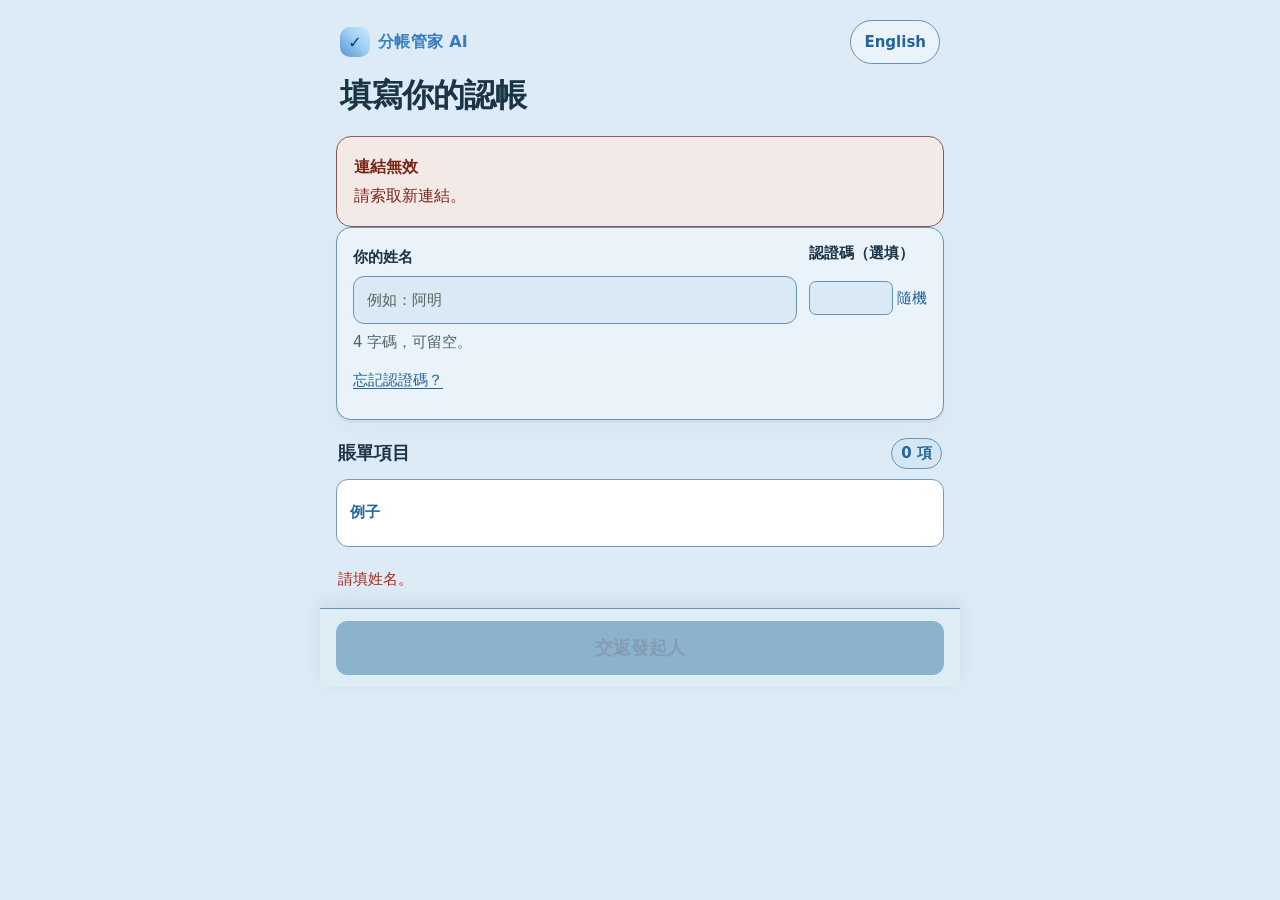
==== commit 26168e01: "Refresh tutorial video and add comic guide" ====
--- a/claim.html
+++ b/claim.html
@@ -4,12 +4,12 @@
   <meta charset="utf-8">
   <meta name="viewport" content="width=device-width, initial-scale=1, viewport-fit=cover">
   <meta name="theme-color" content="#3f94d0">
-  <meta name="description" content="在手機上填寫賬單項目認帳，按一下就交返發起人。">
+  <meta name="description" content="填寫認帳。">
   <meta name="apple-mobile-web-app-capable" content="yes">
   <meta name="mobile-web-app-capable" content="yes">
   <meta name="apple-mobile-web-app-title" content="分帳管家">
   <title>賬單認帳｜分帳管家 AI</title>
-  <link rel="manifest" href="./manifest.webmanifest?v=v187-beginner-flow-20261123">
+  <link rel="manifest" href="./manifest.webmanifest?v=v189-tutorial-media-20261124">
   <link rel="apple-touch-icon" href="./icons/apple-touch-icon.png" sizes="180x180">
   <link rel="icon" href="./icons/icon.svg" type="image/svg+xml">
   <link rel="icon" href="./icons/favicon-32.png" type="image/png" sizes="32x32">
@@ -151,18 +151,18 @@
     html, body { background: var(--page); }
     body { color: var(--ink); }
     .page { padding-right: 16px; padding-left: 16px; }
-    .hero { padding-top: calc(26px + env(safe-area-inset-top)); padding-bottom: 22px; }
+    .hero { padding-top: calc(20px + env(safe-area-inset-top)); padding-bottom: 16px; }
     .hero-top { min-width: 0; }
     .language-toggle {
       min-height: 44px; padding: 9px 13px; border: 1px solid var(--line);
       color: var(--green-dark); background: var(--paper); font-size: 15px;
     }
     .brand { color: var(--green-dark); }
-    h1 { color: var(--ink); font-weight: 800; }
+    h1 { color: var(--ink); font-size: clamp(26px, 7vw, 32px); font-weight: 850; line-height: 1.12; }
     .hero p { color: var(--muted); }
     .panel {
-      margin-bottom: 16px; padding: 19px; border: 1px solid var(--line);
-      border-radius: 17px; background: var(--paper);
+      margin-bottom: 14px; padding: 16px; border: 1px solid var(--line);
+      border-radius: 15px; background: var(--paper);
       box-shadow: 0 3px 0 rgba(50, 111, 174, .07), 0 8px 20px rgba(50, 111, 174, .04);
     }
     .notice {
@@ -175,15 +175,15 @@
       border: 1px solid #86b0d8; border-radius: 11px;
       background: #fff; color: var(--ink);
     }
-    .name-input, .qty-input { min-height: 52px; padding: 13px 14px; font-size: 16px; }
+    .name-input, .qty-input { min-height: 48px; padding: 11px 13px; font-size: 16px; }
     .name-input::placeholder, .qty-input::placeholder { color: #58645d; opacity: 1; }
     .name-input:focus, .qty-input:focus, .preview:focus {
       border-color: var(--green); box-shadow: 0 0 0 3px rgba(50,111,174,.2);
     }
-    .items-heading { margin-top: 25px; margin-bottom: 12px; }
-    .items-heading h2, .preview-title { color: var(--ink); font-size: 18px; font-weight: 800; }
+    .items-heading { margin-top: 18px; margin-bottom: 10px; }
+    .items-heading h2, .preview-title { color: var(--ink); font-size: 18px; font-weight: 850; }
     .count { color: var(--green-dark); background: #dce8e0; font-size: 15px; }
-    .item-list { gap: 13px; }
+    .item-list { gap: 10px; }
     .item-card {
       padding: 16px; border: 1px solid #91afd0; border-radius: 14px;
       background: #fff; box-shadow: 0 2px 0 rgba(50, 111, 174, .06);
@@ -201,23 +201,23 @@
     .claim-examples-content p { margin: 0 0 8px; }
     .claim-examples-content p:last-child { margin-bottom: 0; }
     .qty-input:disabled, .unit-select:disabled { color: #5e6b73; background: #e9eef2; opacity: 1; }
-    .item-heading { gap: 12px; }
+    .item-heading { gap: 10px; }
     .item-id {
-      width: 38px; height: 38px; border: 1px solid var(--green-dark);
+      width: 36px; height: 36px; border: 1px solid var(--green-dark);
       border-radius: 10px; background: #dce8e0; color: var(--green-dark);
       font-size: 15px; font-weight: 850;
     }
-    .item-title { color: var(--ink); font-weight: 700; overflow-wrap: anywhere; word-break: normal; }
+    .item-title { color: var(--ink); font-size: 16px; font-weight: 750; line-height: 1.35; overflow-wrap: anywhere; word-break: normal; }
     .item-original, .item-meta { color: var(--muted); overflow-wrap: anywhere; word-break: normal; }
     legend { color: var(--muted); }
-    .qty-row { gap: 10px; }
+    .qty-row { gap: 8px; }
     .form-feedback { font-size: 15px; }
-    .preview-panel { margin-top: 20px; }
+    .preview-panel { margin-top: 16px; }
     .preview-subtitle { color: var(--muted); font-size: 15px; }
-    .preview { min-height: 160px; padding: 13px; font-size: 16px; overflow-wrap: anywhere; }
-    .actions { gap: 10px; margin-top: 14px; }
+    .preview { min-height: 136px; padding: 12px; font-size: 15px; overflow-wrap: anywhere; }
+    .actions { gap: 8px; margin-top: 12px; }
     .button {
-      min-height: 50px; padding: 12px 11px; border: 1px solid var(--green-dark);
+      min-height: 48px; padding: 11px 12px; border: 1px solid var(--green-dark);
       border-radius: 11px; color: var(--green-dark); background: #fff;
       font-size: 15px; font-weight: 800; overflow-wrap: anywhere;
     }
@@ -288,9 +288,10 @@
       box-shadow: 0 -6px 18px rgba(23, 35, 31, .08);
     }
     .submit-main {
-      width: 100%; min-height: 56px; font-size: 20px; font-weight: 850;
-    }
-    .submit-status { min-height: 1.35em; margin: 8px 0 0; text-align: center; font-size: 15px; font-weight: 750; line-height: 1.45; color: var(--green-dark); }
+      width: 100%; min-height: 54px; font-size: 18px; font-weight: 850;
+    }
+    .submit-status:empty { display: none; }
+    .submit-status { margin: 7px 0 0; text-align: center; font-size: 14px; font-weight: 750; line-height: 1.4; color: var(--green-dark); }
     .submit-status.error { color: var(--danger); }
     .fallback-panel { margin-top: 8px; }
     .fallback-panel summary {
@@ -348,7 +349,7 @@
     .result-add-person-panel { border-top-color: #6b92b3; background: rgba(193, 207, 219, .98); }
   </style>
   <!-- UI Refresh: visual-only layer. Remove this line to restore the original appearance. -->
-  <link rel="stylesheet" href="./ui-refresh.css?v=v187-beginner-flow-20261123">
+  <link rel="stylesheet" href="./ui-refresh.css?v=v189-tutorial-media-20261124">
 </head>
 <body>
   <div class="page">
@@ -389,7 +390,7 @@
             </div>
           </div>
         </div>
-        <p id="claim-auth-description" class="hint identity-hint">4 字碼（英數符號，分大小寫），可留空。</p>
+        <p id="claim-auth-description" class="hint identity-hint">4 字碼，可留空。</p>
         <div class="identity-tools">
           <button id="auth-legacy-mode" class="text-action" type="button">使用舊密碼</button>
           <button id="auth-reset" class="text-action" type="button" aria-expanded="false" aria-controls="auth-recovery">忘記認證碼？</button>
@@ -414,16 +415,16 @@
       </section>
       <section id="revision-waiting" class="revision-panel" role="status" hidden>
         <h2 id="revision-waiting-title">認帳已修改，等候重新結算</h2>
-        <p id="revision-waiting-description">發起人收到新認帳後會重新計算。結果更新後，仍會顯示喺同一條連結。</p>
+        <p id="revision-waiting-description">結果會更新喺同一連結。</p>
         <button id="edit-claim-again" class="button" type="button">再次修改認帳</button>
         <a id="return-main-app" data-testid="return-main-app" class="button" href="./" hidden>返回主程式</a>
         <button id="add-another-person-waiting" class="text-action add-another-person-button" type="button" data-testid="add-another-person-waiting">同一手機新增另一位</button>
       </section>
       <div id="revision-actions" class="revision-actions" hidden>
         <button id="cancel-claim-edit" class="button" type="button">返回結果</button>
-        <p id="revision-edit-hint" class="hint">保留同一姓名；重新提交會取代之前嘅認帳。</p>
+        <p id="revision-edit-hint" class="hint">重交會取代舊認帳。</p>
       </div>
-      <p id="claim-storage-warning" class="load-error" role="status" hidden>此瀏覽器未能保存填寫資料；重新開啟後可能需要再填。</p>
+      <p id="claim-storage-warning" class="load-error" role="status" hidden>未能儲存。</p>
       <div id="claim-content" hidden>
         <form id="claim-form" novalidate>
           <section class="panel">
@@ -442,7 +443,7 @@
                 </div>
               </div>
             </div>
-            <p id="first-password-hint" class="hint identity-hint">4 字碼（英數符號，分大小寫），可留空。</p>
+            <p id="first-password-hint" class="hint identity-hint">4 字碼，可留空。</p>
             <p id="person-hint" class="hint" hidden>填發起人認得的名字。</p>
             <div id="first-identity-tools" class="identity-tools">
               <button id="first-legacy-mode" class="text-action" type="button">使用舊密碼</button>
@@ -468,7 +469,7 @@
             <h2 id="items-title">賬單項目</h2>
             <span id="item-count" class="count"></span>
           </div>
-          <p id="session-note" class="session-note" hidden>填好後請保留此連結；主辦人計完帳，同一條連結會顯示結果。</p>
+          <p id="session-note" class="session-note" hidden>結果會顯示喺同一連結。</p>
           <details id="claim-examples" class="claim-examples">
             <summary id="claim-examples-title">例子</summary>
             <div class="claim-examples-content">
@@ -481,15 +482,15 @@
 
           <details id="fallback-panel" class="panel preview-panel fallback-panel">
             <summary id="fallback-summary">WhatsApp 後備</summary>
-            <h2 id="preview-title" class="preview-title">認帳回覆預覽</h2>
-            <p id="preview-subtitle" class="preview-subtitle">自動提交失敗時可用。</p>
-            <textarea id="reply-preview" class="preview" readonly aria-label="認帳回覆文字預覽" placeholder="填姓名和數量後，回覆會顯示於此。"></textarea>
+            <h2 id="preview-title" class="preview-title">回覆預覽</h2>
+            <p id="preview-subtitle" class="preview-subtitle">提交失敗時用。</p>
+            <textarea id="reply-preview" class="preview" readonly aria-label="認帳回覆" placeholder="填姓名及數量"></textarea>
             <div class="actions">
-              <button id="share-button" class="button" type="button" disabled>分享回覆</button>
+              <button id="share-button" class="button" type="button" disabled>分享</button>
               <span id="reply-choice-divider" class="reply-choice-divider">或</span>
-              <button id="copy-button" class="button" type="button" disabled>複製回覆文字</button>
+              <button id="copy-button" class="button" type="button" disabled>複製</button>
             </div>
-            <p id="share-help" class="share-help">WhatsApp 打開草稿後，請按傳送。</p>
+            <p id="share-help" class="share-help"></p>
           </details>
         </form>
       </div>
@@ -503,8 +504,8 @@
   <section id="result-add-person-panel" class="result-add-person-panel" role="region" aria-labelledby="result-add-person-title" hidden>
     <div class="result-add-person-inner">
       <div class="result-add-person-copy">
-        <strong id="result-add-person-title" class="result-add-person-title">漏咗朋友？可補加另一位</strong>
-        <p id="result-add-person-description" class="result-add-person-description">新朋友可用同一條連結填姓名和認帳；原有認帳不會被改。</p>
+        <strong id="result-add-person-title" class="result-add-person-title">新增朋友</strong>
+        <p id="result-add-person-description" class="result-add-person-description">用同一連結。</p>
       </div>
       <button id="result-language-toggle" class="language-toggle result-language-toggle" type="button" aria-label="切換至 English">English</button>
       <button id="add-another-person" class="button primary" type="button" data-testid="add-another-person">新增一位</button>
@@ -606,96 +607,96 @@
         'zh-HK': {
           title: '填寫你的認帳',
           activity: title => `活動：${title}`,
-          checkingExpiry: '正在連線核對連結有效期…',
+          checkingExpiry: '核對連結…',
           expiresIn: remaining => `連結有效期：${remaining}`,
           expiredCountdown: '連結已到期', expiredTitle: '活動連結已失效',
-          expiredDescription: '已超過有效期限，不能再填寫認帳。請向發起人索取新連結。',
+          expiredDescription: '請索取新連結。',
           daysUnit: '日', hoursUnit: '小時', minutesUnit: '分', lessThanMinute: '少於 1 分鐘',
-          errorTitle: '打不開認帳表', errorDescription: '連結無效，請索取新連結。',
-          personLabel: '你的姓名', namePlaceholder: '例如：阿明', nameHint: '填發起人認得的名字。',
-          items: '賬單項目', preview: '認帳回覆預覽', previewSubtitle: '提交未成功可用。',
+          errorTitle: '連結無效', errorDescription: '請索取新連結。',
+          personLabel: '你的姓名', namePlaceholder: '例如：阿明', nameHint: '對方認得嘅名',
+          items: '賬單項目', preview: '回覆預覽', previewSubtitle: '提交失敗時用。',
           modeLabel: '點樣分？', modes: { personal: '按單位', shared: '共享', none: '冇叫' },
-          personalHint: '選單位後填實際數量；留空數量按 1 單位。單位和數量都留空就不收費。',
-          sharedHint: '留空會由共享者平分；填份數會先計你的一份，餘額只由其他共享者分。', noCallHint: '此項不收費。',
+          personalHint: '揀單位及數量；留空數量＝1。',
+          sharedHint: '留空＝平分；填數字＝份數。', noCallHint: '不收費。',
           qtyPlaceholder: mode => mode === 'shared' ? '留空＝平分' : '留空＝1 單位', qtyLabel: mode => mode === 'shared' ? '共享份數（可留空）' : '數量',
-          chooseUnit: '請先選實際單位，或改選共享。', sharedZero: '共享份數請填大於 0 的數字；留空會平均分，冇叫請選「冇叫」。', sharedNoUnit: '共享不需要單位，請只填份數。',
-          personalUnavailable: '此項沒有已核對的實際數量，請選「共享」或先補上單位資料。',
-          examplesTitle: '例子', exampleUnit: '奶茶共 3 杯，每杯 HK$50：一人按單位認 2 杯，付 HK$100；另外 2 人選共享，平分餘下 HK$50，各付 HK$25。',
-          exampleShared: '披薩共 6 份、HK$60，6 人選共享；一人填 2 份，先付 HK$20，餘下 HK$40 由另外 5 人平分，各付 HK$8。',
-          unitField: '單位', sessionNote: '填好後請保留此連結；主辦人計完帳，同一條連結會顯示結果。',
-          previewPlaceholder: '填姓名和數量後，回覆會顯示於此。', previewLabel: '認帳回覆文字預覽',
-          or: '或', share: '分享回覆', copy: '複製回覆文字', shareHelp: 'WhatsApp 開啟後請按傳送。',
+          chooseUnit: '請揀單位或共享。', sharedZero: '填正數，或留空平分。', sharedNoUnit: '共享只填份數。',
+          personalUnavailable: '請選共享。',
+          examplesTitle: '例子', exampleUnit: '3 杯奶茶：填 2 杯＝認 2 杯。',
+          exampleShared: '共享留空＝平分；填 2＝兩份。',
+          unitField: '單位', sessionNote: '結果會顯示喺同一連結。',
+          previewPlaceholder: '填姓名及數量', previewLabel: '認帳回覆',
+          or: '或', share: '分享', copy: '複製', shareHelp: '',
           fallbackSummary: 'WhatsApp 後備',
           submit: '交返發起人', submitting: '正在交返…', submittedToast: '已交返發起人',
-          submitted: '已提交；發起人 12 小時內開啟分帳頁即可收到。修改後可重交。',
+          submitted: '已交返。',
           editTitle: '修改你的認帳', resubmit: '重新提交', cancelEdit: '返回結果', cancelWaiting: '返回等候頁', editAgain: '再次修改認帳', returnMainApp: '返回主程式',
-          waitingTitle: '認帳已修改，等候重新結算', initialWaitingTitle: '認帳已提交，等候結算', waitingDescription: '發起人收到新認帳後會重新計算。結果更新後，仍會顯示喺同一條連結。',
+          waitingTitle: '已修改，等候結算', initialWaitingTitle: '已提交，等候結算', waitingDescription: '結果會更新喺同一連結。',
           sameDeviceAddPerson: '同一手機新增另一位',
-          addPersonTitle: '漏咗朋友？可補加另一位', addPersonDescription: '新朋友可用同一條連結填姓名和認帳；原有認帳不會被改。發起人收到後會重新計算。', addPersonButton: '新增一位',
-          editHint: '保留同一姓名；重新提交會取代之前嘅認帳。', storageWarning: '此瀏覽器未能保存填寫資料；重新開啟後可能需要再填。', clearClaim: '取消之前所有認帳',
-          authTitle: '修改認帳', authDescription: '4 字碼（英數符號，分大小寫），可留空。', password: '舊密碼', recognitionCode: '認證碼（選填）', newCode: '新認證碼', passwordHint: '4 字碼（英數符號，分大小寫），可留空。', legacyHint: '用返之前設定嘅密碼。', noCodeHint: '之前冇設認證碼，留空就可以開啟。', pinHint: '填返之前設定嘅 4 字碼。',
+          addPersonTitle: '新增朋友', addPersonDescription: '用同一連結。', addPersonButton: '新增',
+          editHint: '重交會取代舊認帳。', storageWarning: '未能儲存。', clearClaim: '取消舊認帳',
+          authTitle: '修改認帳', authDescription: '4 字碼，可留空。', password: '舊密碼', recognitionCode: '認證碼（選填）', newCode: '新認證碼', passwordHint: '4 字碼，可留空。', legacyHint: '用舊密碼。', noCodeHint: '冇設碼可留空。', pinHint: '填 4 字碼。',
           confirmPassword: '開啟認帳', setPassword: '重設並開啟', checkingPassword: '正在核對…', resetPassword: '忘記認證碼？', codeLabel: '發起人確認碼', codeHint: '填確認碼，再喺上面揀新認證碼。', initialCodeHint: '填確認碼，再喺上面揀新認證碼。', ownerReset: '已有發起人確認碼？', randomCode: '隨機', useLegacy: '使用舊密碼', useCode: '使用認證碼', retryCode: '再試一次', anotherName: '重新填寫（另一暱稱）', retrieve: '搵返認帳', knownName: '呢個名已有認帳；用返認證碼，或者搵返再修改。', anotherNameHint: '請用另一個暱稱；原本嘅認帳唔會改。',
           pinInvalid: '填 4 字碼（不含空格），或留空。', pinRequired: '請填返 4 字碼。', passwordShort: '舊密碼至少 8 個字。', passwordWrong: '姓名或認證碼唔啱，再試一次。', legacyWrong: '舊密碼唔啱，再試一次。', approvalNeeded: '要重設嘅話，先向發起人拎確認碼。', protectionNeeded: '服務未準備好，請發起人更新連結。', authNetwork: '暫時連唔到，請再試。', authExpired: '修改時限已過，請再開啟認帳。', noProtectedSession: '呢條舊連結唔支援修改，請向發起人拎新連結。', tooManyPasswords: seconds => `試得太多，${Math.ceil(seconds / 60)} 分鐘後再試。`,
-          submitFail: '暫時未能提交，請重試或用 WhatsApp 後備。',
-          rateLimit: '提交人數太多，請稍後重試。',
-          tooLarge: '回覆太長，請用 WhatsApp 後備。',
-          noRoom: '此連結不能提交，請索取新連結或用 WhatsApp。',
-          noCrypto: '請用 HTTPS 開啟連結。',
+          submitFail: '交唔到，請重試或用 WhatsApp。',
+          rateLimit: '請稍後再試。',
+          tooLarge: '太長，請用 WhatsApp。',
+          noRoom: '連結無效，請用 WhatsApp。',
+          noCrypto: '請用 HTTPS 開啟。',
           itemCount: n => `${n} 項`, original: text => `單據原文：${text}`, total: (n, unit) => `單據共 ${n} ${unit}`,
           unitLabel: '單位', noUnit: '選擇單位', qtyAria: (id, name) => `${id} ${name} 數量`,
-          needName: '請先填寫你的姓名。', badName: '姓名請勿包含冒號或等號。',
+          needName: '請填姓名。', badName: '姓名不可有冒號或等號。',
           invalidNumber: name => `「${name}」請輸入正數、小數或分數，例如 1、0.5 或 1/2。`, negative: '數量不能是負數，請檢查輸入。',
           wrongUnit: (name, unit) => `「${name}」的單位請填「${unit}」，或只填數字代表份數。`,
-          needClaim: '至少填一項數量。', copied: '已複製，請貼到 WhatsApp 傳回。', copyFail: '複製失敗，請選取預覽文字。',
-          copyToWhatsapp: '已複製，請貼到 WhatsApp 傳回。', noShare: '此瀏覽器不支援分享；請複製回覆。', shareCancelled: '分享已取消，可複製回覆。',
+          needClaim: '至少認一項。', copied: '已複製。', copyFail: '複製失敗。',
+          copyToWhatsapp: '已複製。', noShare: '請複製回覆。', shareCancelled: '未分享。',
           replyTitle: '認帳回覆', name: '姓名', claimed: '認帳項目', quantity: '認帳份數', actual: '實際數量', done: '已填妥，請傳給發起人。',
           quantityCount: n => `數量：${n}`
         },
         en: {
           title: 'Your items',
           activity: title => `Activity: ${title}`,
-          checkingExpiry: 'Checking link expiry online…',
+          checkingExpiry: 'Checking link…',
           expiresIn: remaining => `Link expires in: ${remaining}`,
           expiredCountdown: 'Link expired', expiredTitle: 'This activity link has expired',
-          expiredDescription: 'The validity period has ended. You can no longer submit a reply. Ask the organizer for a new link.',
+          expiredDescription: 'Ask for a new link.',
           daysUnit: 'd', hoursUnit: 'h', minutesUnit: 'm', lessThanMinute: 'less than 1 minute',
-          errorTitle: 'This page could not be opened', errorDescription: 'Invalid link. Ask for a new one.',
+          errorTitle: 'Invalid link', errorDescription: 'Ask for a new one.',
           personLabel: 'Your name', namePlaceholder: 'For example: Alex', nameHint: 'Use a name the organizer recognizes.',
-          items: 'Bill items', preview: 'Reply preview', previewSubtitle: 'Use if submission fails.',
+          items: 'Bill items', preview: 'Preview', previewSubtitle: 'Use if sending fails.',
           modeLabel: 'How to split?', modes: { personal: 'By unit', shared: 'Shared', none: 'Didn’t order' },
-          personalHint: 'Choose a unit and enter the amount; blank means 1 unit. Leaving both blank costs nothing.',
-          sharedHint: 'Blank means an equal split among sharers. Enter a share to pay that part first; only other sharers split the rest.', noCallHint: 'No charge for this item.',
+          personalHint: 'Choose a unit and quantity; blank = 1.',
+          sharedHint: 'Blank = equal split; number = shares.', noCallHint: 'No charge.',
           qtyPlaceholder: mode => mode === 'shared' ? 'Blank = equal' : 'Blank = 1 unit', qtyLabel: mode => mode === 'shared' ? 'Shares (optional)' : 'Quantity',
           chooseUnit: 'Choose an actual unit, or switch to Shared.', sharedZero: 'Enter a positive share, or leave it blank for an equal split. Choose Didn’t order to pay nothing.', sharedNoUnit: 'Shared claims do not use a unit; enter a share only.',
           personalUnavailable: 'No checked physical quantity is available. Choose Shared or add unit details first.',
-          examplesTitle: 'Examples', exampleUnit: '3 milk teas at HK$50 each: one person claims 2 cups by unit and pays HK$100; 2 others share the remaining HK$50, HK$25 each.',
-          exampleShared: 'A 6-portion pizza costs HK$60 and 6 people share it. One enters 2 portions and pays HK$20 first; the other 5 split HK$40, HK$8 each.',
-          unitField: 'Unit', sessionNote: 'Keep this link after submitting. The organizer’s final result will appear here on the same link.',
-          previewPlaceholder: 'Enter your name and quantities to see the reply here.', previewLabel: 'Reply preview',
-          or: 'or', share: 'Share reply', copy: 'Copy reply text', shareHelp: 'Tap Send in WhatsApp.',
+          examplesTitle: 'Examples', exampleUnit: '3 drinks: enter 2 cups to claim 2.',
+          exampleShared: 'Leave blank to split equally; enter 2 for two shares.',
+          unitField: 'Unit', sessionNote: 'Results appear on this link.',
+          previewPlaceholder: 'Enter name and quantity.', previewLabel: 'Reply',
+          or: 'or', share: 'Share', copy: 'Copy', shareHelp: '',
           fallbackSummary: 'WhatsApp fallback',
           submit: 'Send to organizer', submitting: 'Sending…', submittedToast: 'Sent to the organizer',
-          submitted: 'Sent; the organizer receives it when opening the bill within 12 hours. Edit to resend.',
+          submitted: 'Sent.',
           editTitle: 'Edit your items', resubmit: 'Resubmit', cancelEdit: 'Back to result', cancelWaiting: 'Back to waiting page', editAgain: 'Edit items again', returnMainApp: 'Back to main app',
-          waitingTitle: 'Items updated; waiting for recalculation', initialWaitingTitle: 'Items submitted; waiting for calculation', waitingDescription: 'The organizer will calculate your updated items. The result will appear on this same link.',
+          waitingTitle: 'Updated; awaiting result', initialWaitingTitle: 'Sent; awaiting result', waitingDescription: 'Results appear on this link.',
           sameDeviceAddPerson: 'Add another person',
-          addPersonTitle: 'Forgot someone? Add another person', addPersonDescription: 'Use this same link to enter another name and their claims. Existing claims stay unchanged; the organizer will recalculate.', addPersonButton: 'Add person',
-          editHint: 'Keep the same name. Resubmitting replaces your previous reply.', storageWarning: 'This browser cannot save your entries. You may need to enter them again after reopening.', clearClaim: 'Cancel all previous item claims',
+          addPersonTitle: 'Add person', addPersonDescription: 'Use this link.', addPersonButton: 'Add',
+          editHint: 'Resubmitting replaces the old reply.', storageWarning: 'Could not save.', clearClaim: 'Clear old claim',
           authTitle: 'Edit items', authDescription: '4 letters, digits or symbols; case-sensitive. Optional.', password: 'Old password', recognitionCode: 'Code (optional)', newCode: 'New code', passwordHint: '4 letters, digits or symbols; case-sensitive. Optional.', legacyHint: 'Use the password you set before.', noCodeHint: 'You did not set a code; leave it blank to open.', pinHint: 'Enter the 4-character code you set.',
           confirmPassword: 'Open items', setPassword: 'Reset and open', checkingPassword: 'Checking…', resetPassword: 'Forgot code?', codeLabel: 'Organizer confirmation code', codeHint: 'Enter the confirmation code and choose a new code above.', initialCodeHint: 'Enter the confirmation code and choose a new code above.', ownerReset: 'Have an organizer code?', randomCode: 'Random', useLegacy: 'Use old password', useCode: 'Use code', retryCode: 'Try again', anotherName: 'Start again (another name)', retrieve: 'Find my items', knownName: 'This name has items already. Use your code or find them to edit.', anotherNameHint: 'Use another nickname. Your original items will not change.',
           pinInvalid: 'Enter 4 characters (no spaces), or leave blank.', pinRequired: 'Enter your 4-character code.', passwordShort: 'Old passwords have at least 8 characters.', passwordWrong: 'Name or code does not match. Try again.', legacyWrong: 'Old password does not match. Try again.', approvalNeeded: 'To reset, ask the organizer for a confirmation code.', protectionNeeded: 'Service not ready. Ask the organizer to update the link.', authNetwork: 'Could not connect. Please retry.', authExpired: 'Editing access expired. Open your items again.', noProtectedSession: 'This old link cannot edit items. Ask for a new link.', tooManyPasswords: seconds => `Too many attempts. Try again in ${Math.ceil(seconds / 60)} minutes.`,
-          submitFail: 'Could not submit. Try again or use the WhatsApp fallback.',
+          submitFail: 'Failed. Retry or use WhatsApp.',
           rateLimit: 'Too many replies. Try again later.',
-          tooLarge: 'Reply too long. Use the WhatsApp fallback.',
-          noRoom: 'This link cannot submit. Ask for a new link or use WhatsApp.',
-          noCrypto: 'Open the link over HTTPS.',
+          tooLarge: 'Too long. Use WhatsApp.',
+          noRoom: 'Invalid link. Use WhatsApp.',
+          noCrypto: 'Open with HTTPS.',
           itemCount: n => `${n} ${n === 1 ? 'item' : 'items'}`, original: text => `Receipt text: ${text}`, total: (n, unit) => `Receipt total ${n} ${unit}`,
           unitLabel: 'Unit', noUnit: 'Choose a unit', qtyAria: (id, name) => `${id} ${name} quantity`,
-          needName: 'Please enter your name first.', badName: 'Your name cannot contain a colon or equals sign.',
+          needName: 'Enter your name.', badName: 'No colon or equals sign.',
           invalidNumber: name => `Enter a positive number, decimal, or fraction for “${name}”, such as 1, 0.5, or 1/2.`, negative: 'Quantity cannot be negative. Please check your entry.',
           wrongUnit: (name, unit) => `For “${name}”, enter “${unit}” as the unit.`,
-          needClaim: 'Enter at least one quantity.', copied: 'Copied. Paste into WhatsApp to send.', copyFail: 'Copy failed. Select the preview text.',
-          copyToWhatsapp: 'Copied. Paste into WhatsApp to send.', noShare: 'Sharing is not supported; copy the reply below.', shareCancelled: 'Share cancelled. Copy the reply instead.',
+          needClaim: 'Claim at least one item.', copied: 'Copied.', copyFail: 'Copy failed.',
+          copyToWhatsapp: 'Copied.', noShare: 'Copy the reply.', shareCancelled: 'Not shared.',
           replyTitle: 'Share reply', name: 'Name', claimed: 'Items', quantity: 'Share', actual: 'Actual quantity', done: 'Complete. Send this to the organizer.',
           quantityCount: n => `Quantity: ${n}`
         }
